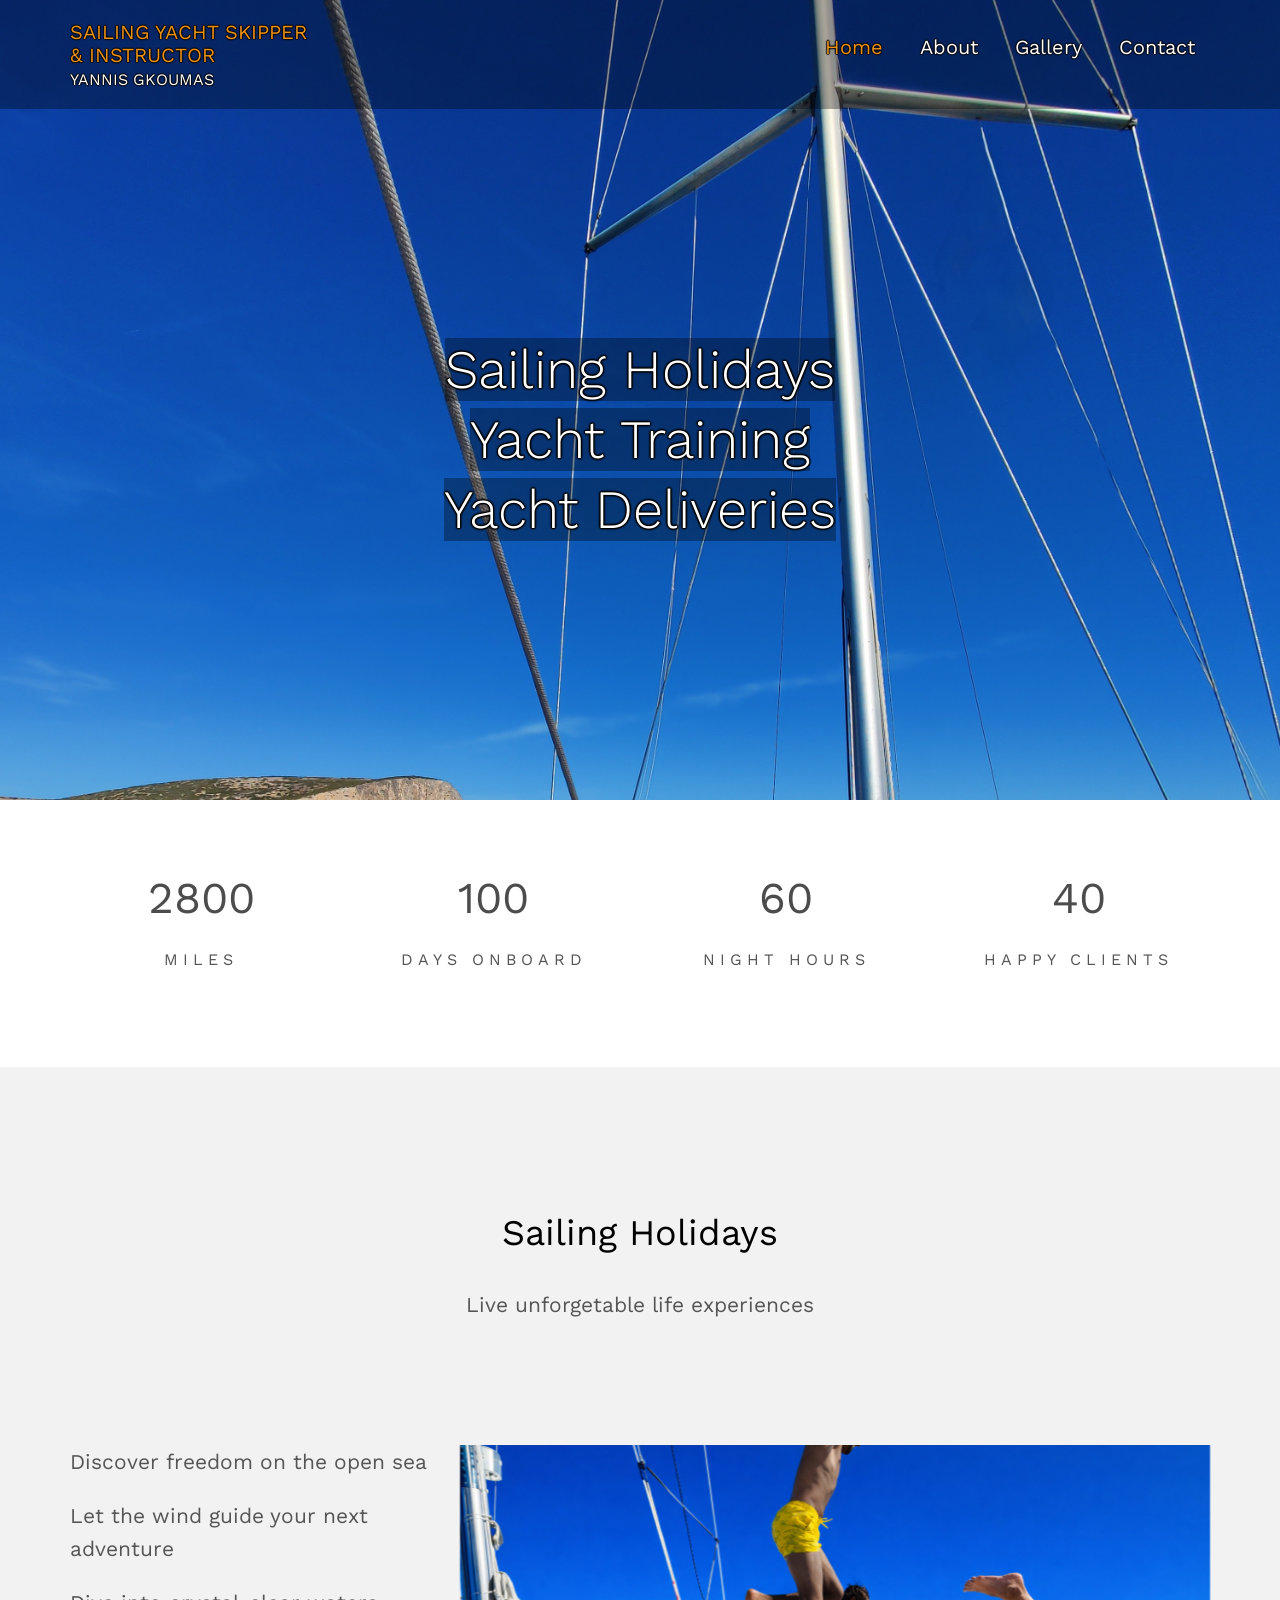
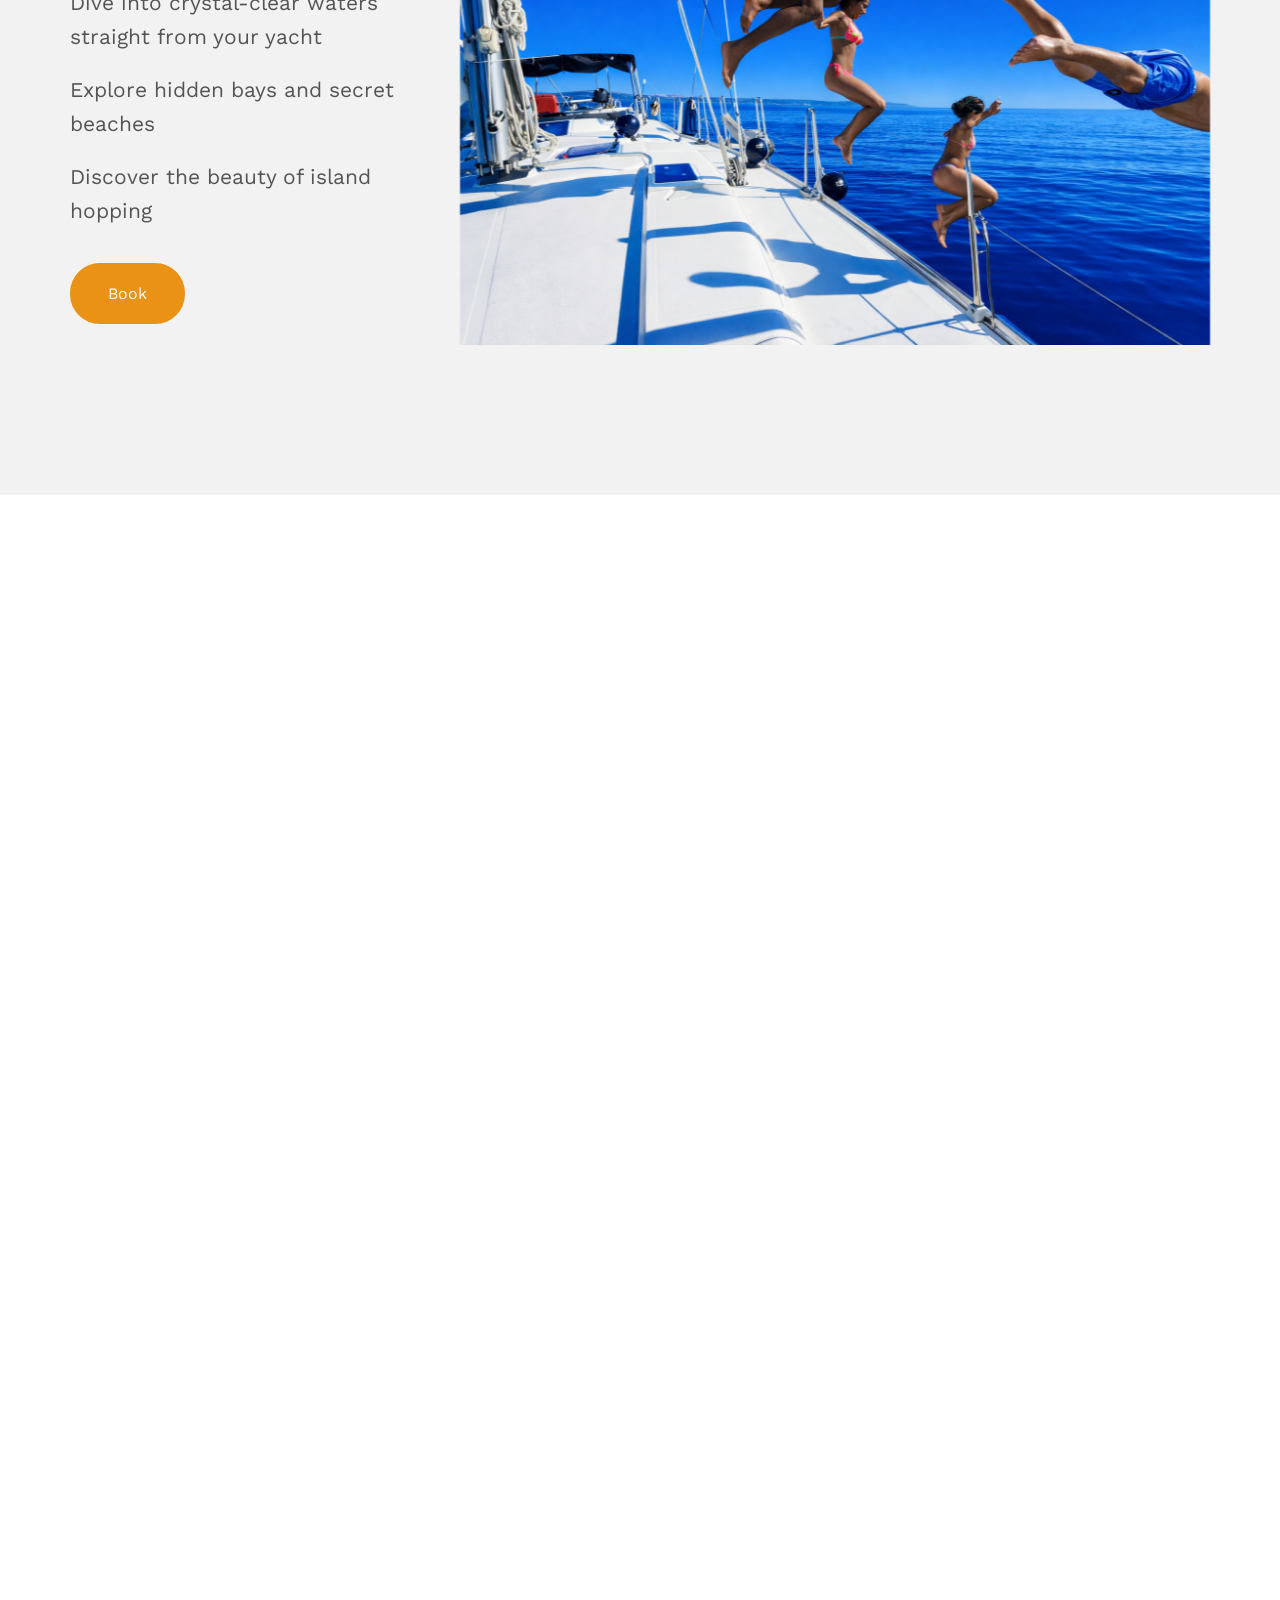
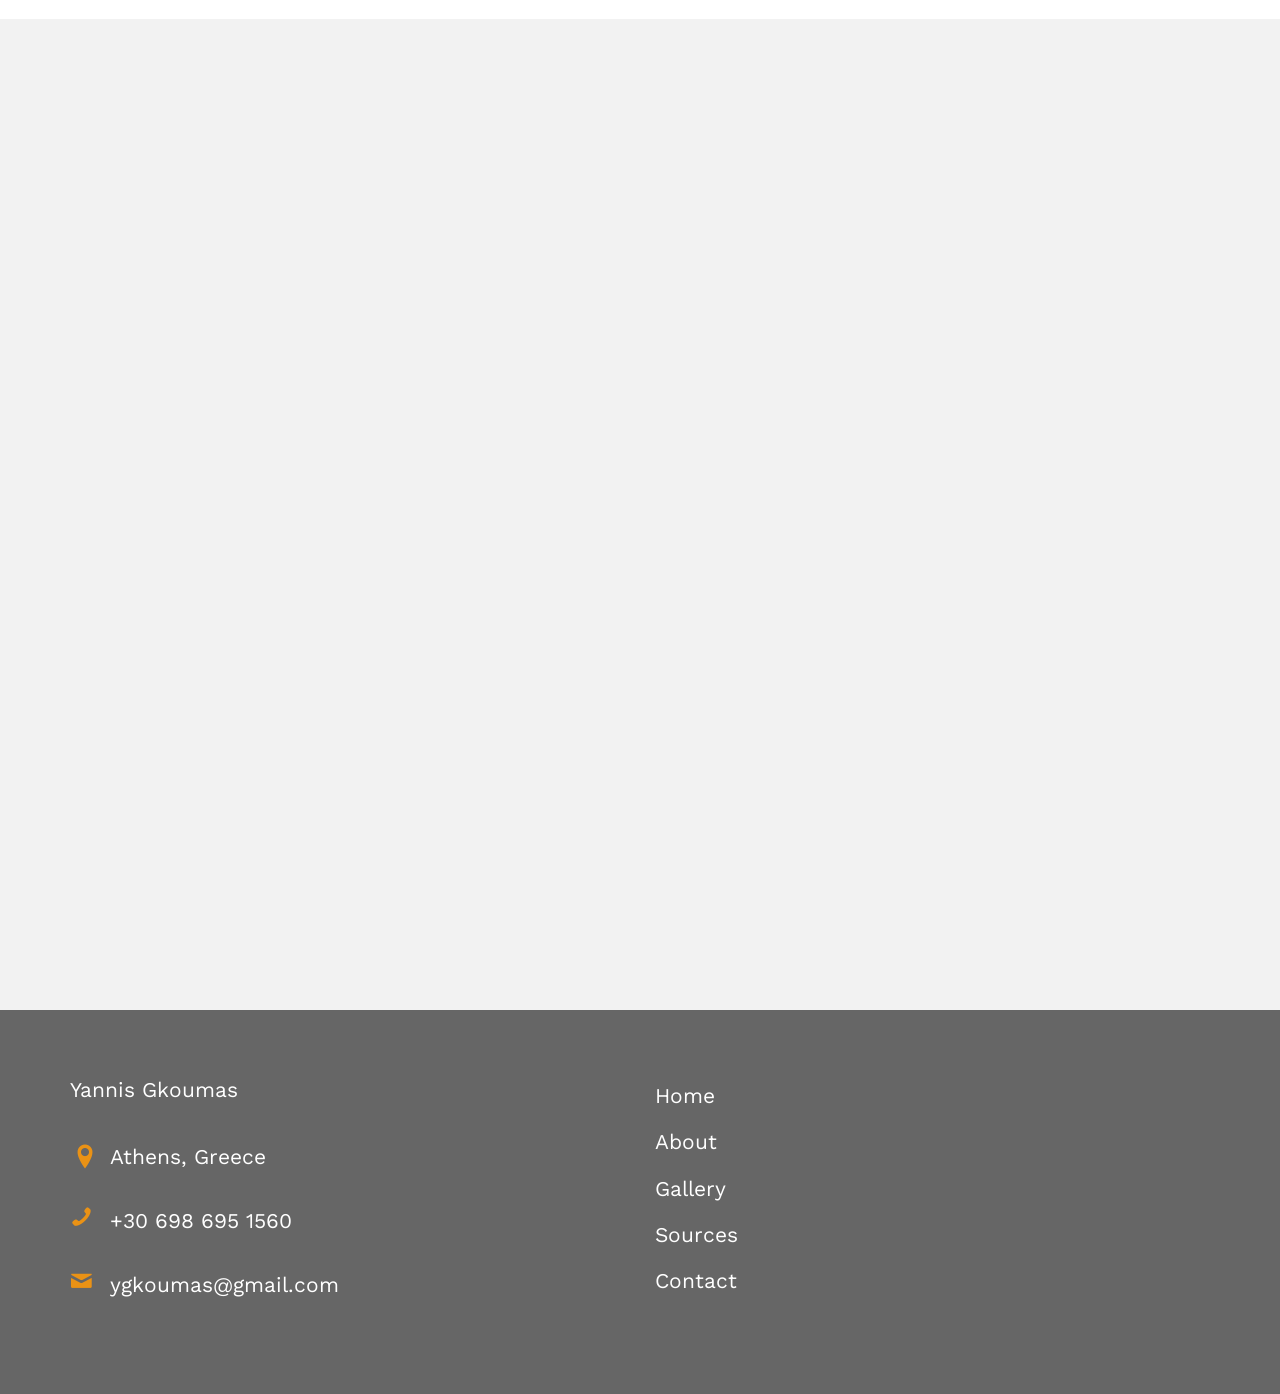
==== index.html @ 5c56fc13 "add gallery" ====
<!DOCTYPE html>
<html>
  <head>
    <link rel="apple-touch-icon" sizes="180x180" href="/apple-touch-icon.png" />
    <link rel="icon" type="image/png" sizes="32x32" href="/favicon-32x32.png" />
    <link rel="icon" type="image/png" sizes="16x16" href="/favicon-16x16.png" />
    <link rel="manifest" href="/site.webmanifest" />

    <meta charset="utf-8" />
    <meta content="IE=edge" http-equiv="X-UA-Compatible" />
    <title>Yannis Gkoumas - Sailing Yacht Skipper & Instructor</title>
    <meta content="width=device-width, initial-scale=1" name="viewport" />
    <meta
      content="sailing, yacht charter, catamaran, sailboat, sailing yacht, day skipper, sailing lessons, Alimos, Greece"
      name="keywords"
    />
    <meta content="Yannis Gkoumas" name="author" />

    <meta content="" property="og:title" />
    <meta content="" property="og:image" />
    <meta content="" property="og:url" />
    <meta content="" property="og:site_name" />
    <meta content="" property="og:description" />
    <meta content="" name="twitter:title" />
    <meta content="" name="twitter:image" />
    <meta content="" name="twitter:url" />
    <meta content="" name="twitter:card" />
    <link
      href="https://fonts.googleapis.com/css?family=Work+Sans:300,400,500,700,800"
      rel="stylesheet"
    />
    <!-- Animate.css -->
    <link href="/css/animate.css" rel="stylesheet" />
    <!-- Icomoon Icon Fonts-->
    <link href="/css/icomoon.css" rel="stylesheet" />
    <!-- Bootstrap  -->
    <link href="/css/bootstrap.css" rel="stylesheet" />
    <!-- Magnific Popup -->
    <link href="/css/magnific-popup.css" rel="stylesheet" />
    <!-- Theme style  -->
    <link href="/css/style.css" rel="stylesheet" />
    <!-- Modernizr JS -->
    <script src="/js/modernizr-2.6.2.min.js"></script>
  </head>
  <body>
    <div class="fh5co-loader"></div>
    <div id="page">
      <nav class="fh5co-nav" role="navigation">
        <div class="top-menu">
          <div class="container">
            <div class="row">
              <div class="col-xs-4">
                <div id="fh5co-logo">
                  <a href="/index.html"
                    >Sailing Yacht Skipper<br />& Instructor<br /><span
                      >Yannis Gkoumas</span
                    ></a
                  >
                </div>
              </div>
              <div class="col-xs-8 text-right menu-1">
                <ul>
                  <li class="active"><a href="/">Home</a></li>
                  <li><a href="/about.html">About</a></li>
                  <li><a href="/gallery.html">Gallery</a></li>
                  <li><a href="/contact.html">Contact</a></li>
                </ul>
              </div>
            </div>
          </div>
        </div>
      </nav>
      <header
        class="fh5co-cover"
        data-stellar-background-ratio="0.5"
        id="fh5co-header"
        role="banner"
        style="background-image: url(images/home.jpg)"
      >
        <div class="container">
          <div class="row">
            <div class="col-md-8 col-md-offset-2 text-center">
              <div class="display-t">
                <div
                  class="display-tc animate-box"
                  data-animate-effect="fadeIn"
                >
                  <h1>
                    <span
                      >Sailing Holidays<br />Yacht Training<br />
                      Yacht Deliveries</span
                    >
                  </h1>
                </div>
              </div>
            </div>
          </div>
        </div>
      </header>
      <div class="fh5co-counters" id="fh5co-counter">
        <div class="container">
          <div class="row">
            <div class="col-md-3 text-center animate-box">
              <span
                class="fh5co-counter js-counter"
                data-from="0"
                data-refresh-interval="100"
                data-speed="6000"
                data-to="14000"
              ></span>
              <span class="fh5co-counter-label">Miles</span>
            </div>
            <div class="col-md-3 text-center animate-box">
              <span
                class="fh5co-counter js-counter"
                data-from="0"
                data-refresh-interval="100"
                data-speed="6000"
                data-to="500"
              ></span>
              <span class="fh5co-counter-label">Days Onboard</span>
            </div>
            <div class="col-md-3 text-center animate-box">
              <span
                class="fh5co-counter js-counter"
                data-from="0"
                data-refresh-interval="100"
                data-speed="6000"
                data-to="300"
              ></span>
              <span class="fh5co-counter-label">Night Hours</span>
            </div>
            <div class="col-md-3 text-center animate-box">
              <span
                class="fh5co-counter js-counter"
                data-from="0"
                data-refresh-interval="100"
                data-speed="6000"
                data-to="200"
              ></span>
              <span class="fh5co-counter-label">Happy Clients</span>
            </div>
          </div>
        </div>
      </div>
      <div class="fh5co-bg-section" id="fh5co-explore">
        <div>
          <div class="container">
            <div class="row animate-box">
              <div class="col-md-6 col-md-offset-3 text-center fh5co-heading">
                <h1>Sailing Holidays</h1>
                <p>Live unforgetable life experiences</p>
              </div>
            </div>
          </div>
          <div class="fh5co-explore fh5co-explore1">
            <div class="container">
              <div class="row">
                <div class="col-md-8 col-md-push-4 animate-box">
                  <img
                    alt="holidays"
                    class="img-responsive"
                    src="/images/holidays.jpg"
                  />
                </div>
                <div class="col-md-4 col-md-pull-8 animate-box">
                  <div class="mt">
                    <p>Discover freedom on the open sea</p>
                    <p>Let the wind guide your next adventure</p>
                    <p>
                      Dive into crystal-clear waters straight from your yacht
                    </p>
                    <p>Explore hidden bays and secret beaches</p>
                    <p>Discover the beauty of island hopping</p>

                    <p>
                      <a
                        class="btn btn-primary btn-lg btn-learn"
                        href="/contact"
                        >Book</a
                      >
                    </p>
                  </div>
                </div>
              </div>
            </div>
          </div>
        </div>
        <div class="middle-ware-container">
          <div class="container">
            <div class="row animate-box">
              <div class="col-md-6 col-md-offset-3 text-center fh5co-heading">
                <h2>Yacht Training</h2>
                <p>Skills are the path to your dreams</p>
              </div>
            </div>
          </div>
          <div class="fh5co-explore">
            <div class="container">
              <div class="row">
                <div class="col-md-8 animate-box">
                  <img
                    alt="training"
                    class="img-responsive"
                    src="/images/yacht-training.jpg"
                  />
                </div>
                <div class="col-md-4 animate-box">
                  <div class="mt">
                    <p>Learn to sail while exploring stunning coastlines</p>
                    <p>Master the art of sailing step by step</p>
                    <p>Bridge the gap between theory and real command</p>
                    <p>Build real confidence to skipper your own yacht</p>
                    <p>Private tuition and groups</p>
                    <p>
                      <a
                        class="btn btn-primary btn-lg btn-learn"
                        href="/contact"
                        >Book</a
                      >
                    </p>
                  </div>
                </div>
              </div>
            </div>
          </div>
        </div>
        <div>
          <div class="container">
            <div class="row animate-box">
              <div class="col-md-6 col-md-offset-3 text-center fh5co-heading">
                <h1>Yacht Deliveries</h1>
                <p>Experienced skipper, safe passages</p>
              </div>
            </div>
          </div>
          <div class="fh5co-explore fh5co-explore1">
            <div class="container">
              <div class="row">
                <div class="col-md-8 col-md-push-4 animate-box">
                  <img
                    alt="delivery"
                    class="img-responsive"
                    src="/images/yacht-delivery.jpg"
                  />
                </div>
                <div class="col-md-4 col-md-pull-8 animate-box">
                  <div class="mt">
                    <p>
                      Deliver your yacht with the safety of an experienced
                      skipper
                    </p>
                    <p>Your yacht treated like our own</p>
                    <p>
                      Join the delivery or stay ashore with complete peace of
                      mind
                    </p>
                    <p>
                      <a
                        class="btn btn-primary btn-lg btn-learn"
                        href="/contact"
                        >Book</a
                      >
                    </p>
                  </div>
                </div>
              </div>
            </div>
          </div>
        </div>
      </div>
      <footer id="fh5co-footer" role="contentinfo">
        <div class="container">
          <div class="row row-pb-md">
            <div
              class="col-md-6 col-sm-6 col-xs-12 fh5co-widget fh5co-contact-info"
            >
              Yannis Gkoumas<br /><br />
              <ul class="fh5co-footer-links">
                <li class="address">Athens, Greece</li>
                <li class="phone">+30 698 695 1560</li>
                <li class="email">ygkoumas@gmail.com</li>
              </ul>
            </div>
            <div class="col-md-6 col-sm-6 col-xs-12 footer-menu">
              <ul class="fh5co-footer-links">
                <li><a href="/">Home</a></li>
                <li><a href="/about.html">About</a></li>
                <li><a href="/gallery.html">Gallery</a></li>
                <li><a href="/sources.html">Sources</a></li>
                <li><a href="/contact.html">Contact</a></li>
              </ul>
            </div>
          </div>
        </div>
      </footer>
    </div>
    <!-- jQuery -->
    <script
      src="https://code.jquery.com/jquery-2.2.4.min.js"
      integrity="sha256-BbhdlvQf/xTY9gja0Dq3HiwQF8LaCRTXxZKRutelT44="
      crossorigin="anonymous"
    ></script>
    <!-- jQuery Easing -->
    <script src="/js/jquery.easing.1.3.js"></script>
    <!-- Bootstrap -->
    <script src="/js/bootstrap.min.js"></script>
    <!-- Waypoints -->
    <script src="/js/jquery.waypoints.min.js"></script>
    <!-- Stellar Parallax -->
    <script src="/js/jquery.stellar.min.js"></script>
    <!-- countTo -->
    <script src="/js/jquery.countTo.js"></script>
    <!-- Magnific Popup -->
    <script src="/js/jquery.magnific-popup.min.js"></script>
    <script src="/js/magnific-popup-options.js"></script>
    <!-- Main -->
    <script src="/js/main.js"></script>
  </body>
</html>
---- css/icomoon.css ----
@font-face {
  font-family: 'icomoon';
  src:  url('/fonts/icomoon/icomoon.eot?6iuir');
  src:  url('/fonts/icomoon/icomoon.eot?6iuir#iefix') format('embedded-opentype'),
    url('/fonts/icomoon/icomoon.ttf?6iuir') format('truetype'),
    url('/fonts/icomoon/icomoon.woff?6iuir') format('woff'),
    url('/fonts/icomoon/icomoon.svg?6iuir#icomoon') format('svg');
  font-weight: normal;
  font-style: normal;
}

[class^="icon-"], [class*=" icon-"] {
  /* use !important to prevent issues with browser extensions that change fonts */
  font-family: 'icomoon' !important;
  speak: none;
  font-style: normal;
  font-weight: normal;
  font-variant: normal;
  text-transform: none;
  line-height: 1;

  /* Better Font Rendering =========== */
  -webkit-font-smoothing: antialiased;
  -moz-osx-font-smoothing: grayscale;
}

.icon-eye:before {
  content: "\e000";
}
.icon-paper-clip:before {
  content: "\e001";
}
.icon-mail:before {
  content: "\e002";
}
.icon-toggle:before {
  content: "\e003";
}
.icon-layout:before {
  content: "\e004";
}
.icon-link:before {
  content: "\e005";
}
.icon-bell:before {
  content: "\e006";
}
.icon-lock:before {
  content: "\e007";
}
.icon-unlock:before {
  content: "\e008";
}
.icon-ribbon:before {
  content: "\e009";
}
.icon-image:before {
  content: "\e010";
}
.icon-signal:before {
  content: "\e011";
}
.icon-target:before {
  content: "\e012";
}
.icon-clipboard:before {
  content: "\e013";
}
.icon-clock:before {
  content: "\e014";
}
.icon-watch:before {
  content: "\e015";
}
.icon-air-play:before {
  content: "\e016";
}
.icon-camera:before {
  content: "\e017";
}
.icon-video:before {
  content: "\e018";
}
.icon-disc:before {
  content: "\e019";
}
.icon-printer:before {
  content: "\e020";
}
.icon-monitor:before {
  content: "\e021";
}
.icon-server:before {
  content: "\e022";
}
.icon-cog:before {
  content: "\e023";
}
.icon-heart:before {
  content: "\e024";
}
.icon-paragraph:before {
  content: "\e025";
}
.icon-align-justify:before {
  content: "\e026";
}
.icon-align-left:before {
  content: "\e027";
}
.icon-align-center:before {
  content: "\e028";
}
.icon-align-right:before {
  content: "\e029";
}
.icon-book:before {
  content: "\e030";
}
.icon-layers:before {
  content: "\e031";
}
.icon-stack:before {
  content: "\e032";
}
.icon-stack-2:before {
  content: "\e033";
}
.icon-paper:before {
  content: "\e034";
}
.icon-paper-stack:before {
  content: "\e035";
}
.icon-search:before {
  content: "\e036";
}
.icon-zoom-in:before {
  content: "\e037";
}
.icon-zoom-out:before {
  content: "\e038";
}
.icon-reply:before {
  content: "\e039";
}
.icon-circle-plus:before {
  content: "\e040";
}
.icon-circle-minus:before {
  content: "\e041";
}
.icon-circle-check:before {
  content: "\e042";
}
.icon-circle-cross:before {
  content: "\e043";
}
.icon-square-plus:before {
  content: "\e044";
}
.icon-square-minus:before {
  content: "\e045";
}
.icon-square-check:before {
  content: "\e046";
}
.icon-square-cross:before {
  content: "\e047";
}
.icon-microphone:before {
  content: "\e048";
}
.icon-record:before {
  content: "\e049";
}
.icon-skip-back:before {
  content: "\e050";
}
.icon-rewind:before {
  content: "\e051";
}
.icon-play:before {
  content: "\e052";
}
.icon-pause:before {
  content: "\e053";
}
.icon-stop:before {
  content: "\e054";
}
.icon-fast-forward:before {
  content: "\e055";
}
.icon-skip-forward:before {
  content: "\e056";
}
.icon-shuffle:before {
  content: "\e057";
}
.icon-repeat:before {
  content: "\e058";
}
.icon-folder:before {
  content: "\e059";
}
.icon-umbrella:before {
  content: "\e060";
}
.icon-moon:before {
  content: "\e061";
}
.icon-thermometer:before {
  content: "\e062";
}
.icon-drop:before {
  content: "\e063";
}
.icon-sun:before {
  content: "\e064";
}
.icon-cloud:before {
  content: "\e065";
}
.icon-cloud-upload:before {
  content: "\e066";
}
.icon-cloud-download:before {
  content: "\e067";
}
.icon-upload:before {
  content: "\e068";
}
.icon-download:before {
  content: "\e069";
}
.icon-location:before {
  content: "\e070";
}
.icon-location-2:before {
  content: "\e071";
}
.icon-map:before {
  content: "\e072";
}
.icon-battery:before {
  content: "\e073";
}
.icon-head:before {
  content: "\e074";
}
.icon-briefcase:before {
  content: "\e075";
}
.icon-speech-bubble:before {
  content: "\e076";
}
.icon-anchor:before {
  content: "\e077";
}
.icon-globe:before {
  content: "\e078";
}
.icon-box:before {
  content: "\e079";
}
.icon-reload:before {
  content: "\e080";
}
.icon-share:before {
  content: "\e081";
}
.icon-marquee:before {
  content: "\e082";
}
.icon-marquee-plus:before {
  content: "\e083";
}
.icon-marquee-minus:before {
  content: "\e084";
}
.icon-tag:before {
  content: "\e085";
}
.icon-power:before {
  content: "\e086";
}
.icon-command:before {
  content: "\e087";
}
.icon-alt:before {
  content: "\e088";
}
.icon-esc:before {
  content: "\e089";
}
.icon-bar-graph:before {
  content: "\e090";
}
.icon-bar-graph-2:before {
  content: "\e091";
}
.icon-pie-graph:before {
  content: "\e092";
}
.icon-star:before {
  content: "\e093";
}
.icon-arrow-left:before {
  content: "\e094";
}
.icon-arrow-right:before {
  content: "\e095";
}
.icon-arrow-up:before {
  content: "\e096";
}
.icon-arrow-down:before {
  content: "\e097";
}
.icon-volume:before {
  content: "\e098";
}
.icon-mute:before {
  content: "\e099";
}
.icon-content-right:before {
  content: "\e100";
}
.icon-content-left:before {
  content: "\e101";
}
.icon-grid:before {
  content: "\e102";
}
.icon-grid-2:before {
  content: "\e103";
}
.icon-columns:before {
  content: "\e104";
}
.icon-loader:before {
  content: "\e105";
}
.icon-bag:before {
  content: "\e106";
}
.icon-ban:before {
  content: "\e107";
}
.icon-flag:before {
  content: "\e108";
}
.icon-trash:before {
  content: "\e109";
}
.icon-expand:before {
  content: "\e110";
}
.icon-contract:before {
  content: "\e111";
}
.icon-maximize:before {
  content: "\e112";
}
.icon-minimize:before {
  content: "\e113";
}
.icon-plus:before {
  content: "\e114";
}
.icon-minus:before {
  content: "\e115";
}
.icon-check:before {
  content: "\e116";
}
.icon-cross:before {
  content: "\e117";
}
.icon-move:before {
  content: "\e118";
}
.icon-delete:before {
  content: "\e119";
}
.icon-menu:before {
  content: "\e120";
}
.icon-archive:before {
  content: "\e121";
}
.icon-inbox:before {
  content: "\e122";
}
.icon-outbox:before {
  content: "\e123";
}
.icon-file:before {
  content: "\e124";
}
.icon-file-add:before {
  content: "\e125";
}
.icon-file-subtract:before {
  content: "\e126";
}
.icon-help:before {
  content: "\e127";
}
.icon-open:before {
  content: "\e128";
}
.icon-ellipsis:before {
  content: "\e129";
}
.icon-add-to-list:before {
  content: "\e900";
}
.icon-classic-computer:before {
  content: "\e901";
}
.icon-controller-fast-backward:before {
  content: "\e902";
}
.icon-creative-commons-attribution:before {
  content: "\e903";
}
.icon-creative-commons-noderivs:before {
  content: "\e904";
}
.icon-creative-commons-noncommercial-eu:before {
  content: "\e905";
}
.icon-creative-commons-noncommercial-us:before {
  content: "\e906";
}
.icon-creative-commons-public-domain:before {
  content: "\e907";
}
.icon-creative-commons-remix:before {
  content: "\e908";
}
.icon-creative-commons-share:before {
  content: "\e909";
}
.icon-creative-commons-sharealike:before {
  content: "\e90a";
}
.icon-creative-commons:before {
  content: "\e90b";
}
.icon-document-landscape:before {
  content: "\e90c";
}
.icon-remove-user:before {
  content: "\e90d";
}
.icon-warning:before {
  content: "\e90e";
}
.icon-arrow-bold-down:before {
  content: "\e90f";
}
.icon-arrow-bold-left:before {
  content: "\e910";
}
.icon-arrow-bold-right:before {
  content: "\e911";
}
.icon-arrow-bold-up:before {
  content: "\e912";
}
.icon-arrow-down2:before {
  content: "\e913";
}
.icon-arrow-left2:before {
  content: "\e914";
}
.icon-arrow-long-down:before {
  content: "\e915";
}
.icon-arrow-long-left:before {
  content: "\e916";
}
.icon-arrow-long-right:before {
  content: "\e917";
}
.icon-arrow-long-up:before {
  content: "\e918";
}
.icon-arrow-right2:before {
  content: "\e919";
}
.icon-arrow-up2:before {
  content: "\e91a";
}
.icon-arrow-with-circle-down:before {
  content: "\e91b";
}
.icon-arrow-with-circle-left:before {
  content: "\e91c";
}
.icon-arrow-with-circle-right:before {
  content: "\e91d";
}
.icon-arrow-with-circle-up:before {
  content: "\e91e";
}
.icon-bookmark:before {
  content: "\e91f";
}
.icon-bookmarks:before {
  content: "\e920";
}
.icon-chevron-down:before {
  content: "\e921";
}
.icon-chevron-left:before {
  content: "\e922";
}
.icon-chevron-right:before {
  content: "\e923";
}
.icon-chevron-small-down:before {
  content: "\e924";
}
.icon-chevron-small-left:before {
  content: "\e925";
}
.icon-chevron-small-right:before {
  content: "\e926";
}
.icon-chevron-small-up:before {
  content: "\e927";
}
.icon-chevron-thin-down:before {
  content: "\e928";
}
.icon-chevron-thin-left:before {
  content: "\e929";
}
.icon-chevron-thin-right:before {
  content: "\e92a";
}
.icon-chevron-thin-up:before {
  content: "\e92b";
}
.icon-chevron-up:before {
  content: "\e92c";
}
.icon-chevron-with-circle-down:before {
  content: "\e92d";
}
.icon-chevron-with-circle-left:before {
  content: "\e92e";
}
.icon-chevron-with-circle-right:before {
  content: "\e92f";
}
.icon-chevron-with-circle-up:before {
  content: "\e930";
}
.icon-cloud2:before {
  content: "\e931";
}
.icon-controller-fast-forward:before {
  content: "\e932";
}
.icon-controller-jump-to-start:before {
  content: "\e933";
}
.icon-controller-next:before {
  content: "\e934";
}
.icon-controller-paus:before {
  content: "\e935";
}
.icon-controller-play:before {
  content: "\e936";
}
.icon-controller-record:before {
  content: "\e937";
}
.icon-controller-stop:before {
  content: "\e938";
}
.icon-controller-volume:before {
  content: "\e939";
}
.icon-dot-single:before {
  content: "\e93a";
}
.icon-dots-three-horizontal:before {
  content: "\e93b";
}
.icon-dots-three-vertical:before {
  content: "\e93c";
}
.icon-dots-two-horizontal:before {
  content: "\e93d";
}
.icon-dots-two-vertical:before {
  content: "\e93e";
}
.icon-download2:before {
  content: "\e93f";
}
.icon-emoji-flirt:before {
  content: "\e940";
}
.icon-flow-branch:before {
  content: "\e941";
}
.icon-flow-cascade:before {
  content: "\e942";
}
.icon-flow-line:before {
  content: "\e943";
}
.icon-flow-parallel:before {
  content: "\e944";
}
.icon-flow-tree:before {
  content: "\e945";
}
.icon-install:before {
  content: "\e946";
}
.icon-layers2:before {
  content: "\e947";
}
.icon-open-book:before {
  content: "\e948";
}
.icon-resize-100:before {
  content: "\e949";
}
.icon-resize-full-screen:before {
  content: "\e94a";
}
.icon-save:before {
  content: "\e94b";
}
.icon-select-arrows:before {
  content: "\e94c";
}
.icon-sound-mute:before {
  content: "\e94d";
}
.icon-sound:before {
  content: "\e94e";
}
.icon-trash2:before {
  content: "\e94f";
}
.icon-triangle-down:before {
  content: "\e950";
}
.icon-triangle-left:before {
  content: "\e951";
}
.icon-triangle-right:before {
  content: "\e952";
}
.icon-triangle-up:before {
  content: "\e953";
}
.icon-uninstall:before {
  content: "\e954";
}
.icon-upload-to-cloud:before {
  content: "\e955";
}
.icon-upload2:before {
  content: "\e956";
}
.icon-add-user:before {
  content: "\e957";
}
.icon-address:before {
  content: "\e958";
}
.icon-adjust:before {
  content: "\e959";
}
.icon-air:before {
  content: "\e95a";
}
.icon-aircraft-landing:before {
  content: "\e95b";
}
.icon-aircraft-take-off:before {
  content: "\e95c";
}
.icon-aircraft:before {
  content: "\e95d";
}
.icon-align-bottom:before {
  content: "\e95e";
}
.icon-align-horizontal-middle:before {
  content: "\e95f";
}
.icon-align-left2:before {
  content: "\e960";
}
.icon-align-right2:before {
  content: "\e961";
}
.icon-align-top:before {
  content: "\e962";
}
.icon-align-vertical-middle:before {
  content: "\e963";
}
.icon-archive2:before {
  content: "\e964";
}
.icon-area-graph:before {
  content: "\e965";
}
.icon-attachment:before {
  content: "\e966";
}
.icon-awareness-ribbon:before {
  content: "\e967";
}
.icon-back-in-time:before {
  content: "\e968";
}
.icon-back:before {
  content: "\e969";
}
.icon-bar-graph2:before {
  content: "\e96a";
}
.icon-battery2:before {
  content: "\e96b";
}
.icon-beamed-note:before {
  content: "\e96c";
}
.icon-bell2:before {
  content: "\e96d";
}
.icon-blackboard:before {
  content: "\e96e";
}
.icon-block:before {
  content: "\e96f";
}
.icon-book2:before {
  content: "\e970";
}
.icon-bowl:before {
  content: "\e971";
}
.icon-box2:before {
  content: "\e972";
}
.icon-briefcase2:before {
  content: "\e973";
}
.icon-browser:before {
  content: "\e974";
}
.icon-brush:before {
  content: "\e975";
}
.icon-bucket:before {
  content: "\e976";
}
.icon-cake:before {
  content: "\e977";
}
.icon-calculator:before {
  content: "\e978";
}
.icon-calendar:before {
  content: "\e979";
}
.icon-camera2:before {
  content: "\e97a";
}
.icon-ccw:before {
  content: "\e97b";
}
.icon-chat:before {
  content: "\e97c";
}
.icon-check2:before {
  content: "\e97d";
}
.icon-circle-with-cross:before {
  content: "\e97e";
}
.icon-circle-with-minus:before {
  content: "\e97f";
}
.icon-circle-with-plus:before {
  content: "\e980";
}
.icon-circle:before {
  content: "\e981";
}
.icon-circular-graph:before {
  content: "\e982";
}
.icon-clapperboard:before {
  content: "\e983";
}
.icon-clipboard2:before {
  content: "\e984";
}
.icon-clock2:before {
  content: "\e985";
}
.icon-code:before {
  content: "\e986";
}
.icon-cog2:before {
  content: "\e987";
}
.icon-colours:before {
  content: "\e988";
}
.icon-compass:before {
  content: "\e989";
}
.icon-copy:before {
  content: "\e98a";
}
.icon-credit-card:before {
  content: "\e98b";
}
.icon-credit:before {
  content: "\e98c";
}
.icon-cross2:before {
  content: "\e98d";
}
.icon-cup:before {
  content: "\e98e";
}
.icon-cw:before {
  content: "\e98f";
}
.icon-cycle:before {
  content: "\e990";
}
.icon-database:before {
  content: "\e991";
}
.icon-dial-pad:before {
  content: "\e992";
}
.icon-direction:before {
  content: "\e993";
}
.icon-document:before {
  content: "\e994";
}
.icon-documents:before {
  content: "\e995";
}
.icon-drink:before {
  content: "\e996";
}
.icon-drive:before {
  content: "\e997";
}
.icon-drop2:before {
  content: "\e998";
}
.icon-edit:before {
  content: "\e999";
}
.icon-email:before {
  content: "\e99a";
}
.icon-emoji-happy:before {
  content: "\e99b";
}
.icon-emoji-neutral:before {
  content: "\e99c";
}
.icon-emoji-sad:before {
  content: "\e99d";
}
.icon-erase:before {
  content: "\e99e";
}
.icon-eraser:before {
  content: "\e99f";
}
.icon-export:before {
  content: "\e9a0";
}
.icon-eye2:before {
  content: "\e9a1";
}
.icon-feather:before {
  content: "\e9a2";
}
.icon-flag2:before {
  content: "\e9a3";
}
.icon-flash:before {
  content: "\e9a4";
}
.icon-flashlight:before {
  content: "\e9a5";
}
.icon-flat-brush:before {
  content: "\e9a6";
}
.icon-folder-images:before {
  content: "\e9a7";
}
.icon-folder-music:before {
  content: "\e9a8";
}
.icon-folder-video:before {
  content: "\e9a9";
}
.icon-folder2:before {
  content: "\e9aa";
}
.icon-forward:before {
  content: "\e9ab";
}
.icon-funnel:before {
  content: "\e9ac";
}
.icon-game-controller:before {
  content: "\e9ad";
}
.icon-gauge:before {
  content: "\e9ae";
}
.icon-globe2:before {
  content: "\e9af";
}
.icon-graduation-cap:before {
  content: "\e9b0";
}
.icon-grid2:before {
  content: "\e9b1";
}
.icon-hair-cross:before {
  content: "\e9b2";
}
.icon-hand:before {
  content: "\e9b3";
}
.icon-heart-outlined:before {
  content: "\e9b4";
}
.icon-heart2:before {
  content: "\e9b5";
}
.icon-help-with-circle:before {
  content: "\e9b6";
}
.icon-help2:before {
  content: "\e9b7";
}
.icon-home:before {
  content: "\e9b8";
}
.icon-hour-glass:before {
  content: "\e9b9";
}
.icon-image-inverted:before {
  content: "\e9ba";
}
.icon-image2:before {
  content: "\e9bb";
}
.icon-images:before {
  content: "\e9bc";
}
.icon-inbox2:before {
  content: "\e9bd";
}
.icon-infinity:before {
  content: "\e9be";
}
.icon-info-with-circle:before {
  content: "\e9bf";
}
.icon-info:before {
  content: "\e9c0";
}
.icon-key:before {
  content: "\e9c1";
}
.icon-keyboard:before {
  content: "\e9c2";
}
.icon-lab-flask:before {
  content: "\e9c3";
}
.icon-landline:before {
  content: "\e9c4";
}
.icon-language:before {
  content: "\e9c5";
}
.icon-laptop:before {
  content: "\e9c6";
}
.icon-leaf:before {
  content: "\e9c7";
}
.icon-level-down:before {
  content: "\e9c8";
}
.icon-level-up:before {
  content: "\e9c9";
}
.icon-lifebuoy:before {
  content: "\e9ca";
}
.icon-light-bulb:before {
  content: "\e9cb";
}
.icon-light-down:before {
  content: "\e9cc";
}
.icon-light-up:before {
  content: "\e9cd";
}
.icon-line-graph:before {
  content: "\e9ce";
}
.icon-link2:before {
  content: "\e9cf";
}
.icon-list:before {
  content: "\e9d0";
}
.icon-location-pin:before {
  content: "\e9d1";
}
.icon-location2:before {
  content: "\e9d2";
}
.icon-lock-open:before {
  content: "\e9d3";
}
.icon-lock2:before {
  content: "\e9d4";
}
.icon-log-out:before {
  content: "\e9d5";
}
.icon-login:before {
  content: "\e9d6";
}
.icon-loop:before {
  content: "\e9d7";
}
.icon-magnet:before {
  content: "\e9d8";
}
.icon-magnifying-glass:before {
  content: "\e9d9";
}
.icon-mail2:before {
  content: "\e9da";
}
.icon-man:before {
  content: "\e9db";
}
.icon-map2:before {
  content: "\e9dc";
}
.icon-mask:before {
  content: "\e9dd";
}
.icon-medal:before {
  content: "\e9de";
}
.icon-megaphone:before {
  content: "\e9df";
}
.icon-menu2:before {
  content: "\e9e0";
}
.icon-message:before {
  content: "\e9e1";
}
.icon-mic:before {
  content: "\e9e2";
}
.icon-minus2:before {
  content: "\e9e3";
}
.icon-mobile:before {
  content: "\e9e4";
}
.icon-modern-mic:before {
  content: "\e9e5";
}
.icon-moon2:before {
  content: "\e9e6";
}
.icon-mouse:before {
  content: "\e9e7";
}
.icon-music:before {
  content: "\e9e8";
}
.icon-network:before {
  content: "\e9e9";
}
.icon-new-message:before {
  content: "\e9ea";
}
.icon-new:before {
  content: "\e9eb";
}
.icon-news:before {
  content: "\e9ec";
}
.icon-note:before {
  content: "\e9ed";
}
.icon-notification:before {
  content: "\e9ee";
}
.icon-old-mobile:before {
  content: "\e9ef";
}
.icon-old-phone:before {
  content: "\e9f0";
}
.icon-palette:before {
  content: "\e9f1";
}
.icon-paper-plane:before {
  content: "\e9f2";
}
.icon-pencil:before {
  content: "\e9f3";
}
.icon-phone:before {
  content: "\e9f4";
}
.icon-pie-chart:before {
  content: "\e9f5";
}
.icon-pin:before {
  content: "\e9f6";
}
.icon-plus2:before {
  content: "\e9f7";
}
.icon-popup:before {
  content: "\e9f8";
}
.icon-power-plug:before {
  content: "\e9f9";
}
.icon-price-ribbon:before {
  content: "\e9fa";
}
.icon-price-tag:before {
  content: "\e9fb";
}
.icon-print:before {
  content: "\e9fc";
}
.icon-progress-empty:before {
  content: "\e9fd";
}
.icon-progress-full:before {
  content: "\e9fe";
}
.icon-progress-one:before {
  content: "\e9ff";
}
.icon-progress-two:before {
  content: "\ea00";
}
.icon-publish:before {
  content: "\ea01";
}
.icon-quote:before {
  content: "\ea02";
}
.icon-radio:before {
  content: "\ea03";
}
.icon-reply-all:before {
  content: "\ea04";
}
.icon-reply2:before {
  content: "\ea05";
}
.icon-retweet:before {
  content: "\ea06";
}
.icon-rocket:before {
  content: "\ea07";
}
.icon-round-brush:before {
  content: "\ea08";
}
.icon-rss:before {
  content: "\ea09";
}
.icon-ruler:before {
  content: "\ea0a";
}
.icon-scissors:before {
  content: "\ea0b";
}
.icon-share-alternitive:before {
  content: "\ea0c";
}
.icon-share2:before {
  content: "\ea0d";
}
.icon-shareable:before {
  content: "\ea0e";
}
.icon-shield:before {
  content: "\ea0f";
}
.icon-shop:before {
  content: "\ea10";
}
.icon-shopping-bag:before {
  content: "\ea11";
}
.icon-shopping-basket:before {
  content: "\ea12";
}
.icon-shopping-cart:before {
  content: "\ea13";
}
.icon-shuffle2:before {
  content: "\ea14";
}
.icon-signal2:before {
  content: "\ea15";
}
.icon-sound-mix:before {
  content: "\ea16";
}
.icon-sports-club:before {
  content: "\ea17";
}
.icon-spreadsheet:before {
  content: "\ea18";
}
.icon-squared-cross:before {
  content: "\ea19";
}
.icon-squared-minus:before {
  content: "\ea1a";
}
.icon-squared-plus:before {
  content: "\ea1b";
}
.icon-star-outlined:before {
  content: "\ea1c";
}
.icon-star2:before {
  content: "\ea1d";
}
.icon-stopwatch:before {
  content: "\ea1e";
}
.icon-suitcase:before {
  content: "\ea1f";
}
.icon-swap:before {
  content: "\ea20";
}
.icon-sweden:before {
  content: "\ea21";
}
.icon-switch:before {
  content: "\ea22";
}
.icon-tablet:before {
  content: "\ea23";
}
.icon-tag2:before {
  content: "\ea24";
}
.icon-text-document-inverted:before {
  content: "\ea25";
}
.icon-text-document:before {
  content: "\ea26";
}
.icon-text:before {
  content: "\ea27";
}
.icon-thermometer2:before {
  content: "\ea28";
}
.icon-thumbs-down:before {
  content: "\ea29";
}
.icon-thumbs-up:before {
  content: "\ea2a";
}
.icon-thunder-cloud:before {
  content: "\ea2b";
}
.icon-ticket:before {
  content: "\ea2c";
}
.icon-time-slot:before {
  content: "\ea2d";
}
.icon-tools:before {
  content: "\ea2e";
}
.icon-traffic-cone:before {
  content: "\ea2f";
}
.icon-tree:before {
  content: "\ea30";
}
.icon-trophy:before {
  content: "\ea31";
}
.icon-tv:before {
  content: "\ea32";
}
.icon-typing:before {
  content: "\ea33";
}
.icon-unread:before {
  content: "\ea34";
}
.icon-untag:before {
  content: "\ea35";
}
.icon-user:before {
  content: "\ea36";
}
.icon-users:before {
  content: "\ea37";
}
.icon-v-card:before {
  content: "\ea38";
}
.icon-video2:before {
  content: "\ea39";
}
.icon-vinyl:before {
  content: "\ea3a";
}
.icon-voicemail:before {
  content: "\ea3b";
}
.icon-wallet:before {
  content: "\ea3c";
}
.icon-water:before {
  content: "\ea3d";
}
.icon-px-with-circle:before {
  content: "\ea3e";
}
.icon-px:before {
  content: "\ea3f";
}
.icon-basecamp:before {
  content: "\ea40";
}
.icon-behance:before {
  content: "\ea41";
}
.icon-creative-cloud:before {
  content: "\ea42";
}
.icon-dropbox:before {
  content: "\ea43";
}
.icon-evernote:before {
  content: "\ea44";
}
.icon-flattr:before {
  content: "\ea45";
}
.icon-foursquare:before {
  content: "\ea46";
}
.icon-google-drive:before {
  content: "\ea47";
}
.icon-google-hangouts:before {
  content: "\ea48";
}
.icon-grooveshark:before {
  content: "\ea49";
}
.icon-icloud:before {
  content: "\ea4a";
}
.icon-mixi:before {
  content: "\ea4b";
}
.icon-onedrive:before {
  content: "\ea4c";
}
.icon-paypal:before {
  content: "\ea4d";
}
.icon-picasa:before {
  content: "\ea4e";
}
.icon-qq:before {
  content: "\ea4f";
}
.icon-rdio-with-circle:before {
  content: "\ea50";
}
.icon-renren:before {
  content: "\ea51";
}
.icon-scribd:before {
  content: "\ea52";
}
.icon-sina-weibo:before {
  content: "\ea53";
}
.icon-skype-with-circle:before {
  content: "\ea54";
}
.icon-skype:before {
  content: "\ea55";
}
.icon-slideshare:before {
  content: "\ea56";
}
.icon-smashing:before {
  content: "\ea57";
}
.icon-soundcloud:before {
  content: "\ea58";
}
.icon-spotify-with-circle:before {
  content: "\ea59";
}
.icon-spotify:before {
  content: "\ea5a";
}
.icon-swarm:before {
  content: "\ea5b";
}
.icon-vine-with-circle:before {
  content: "\ea5c";
}
.icon-vine:before {
  content: "\ea5d";
}
.icon-vk-alternitive:before {
  content: "\ea5e";
}
.icon-vk-with-circle:before {
  content: "\ea5f";
}
.icon-vk:before {
  content: "\ea60";
}
.icon-xing-with-circle:before {
  content: "\ea61";
}
.icon-xing:before {
  content: "\ea62";
}
.icon-yelp:before {
  content: "\ea63";
}
.icon-dribbble-with-circle:before {
  content: "\ea64";
}
.icon-dribbble:before {
  content: "\ea65";
}
.icon-facebook-with-circle:before {
  content: "\ea66";
}
.icon-facebook:before {
  content: "\ea67";
}
.icon-flickr-with-circle:before {
  content: "\ea68";
}
.icon-flickr:before {
  content: "\ea69";
}
.icon-github-with-circle:before {
  content: "\ea6a";
}
.icon-github:before {
  content: "\ea6b";
}
.icon-google-with-circle:before {
  content: "\ea6c";
}
.icon-google:before {
  content: "\ea6d";
}
.icon-instagram-with-circle:before {
  content: "\ea6e";
}
.icon-instagram:before {
  content: "\ea6f";
}
.icon-lastfm-with-circle:before {
  content: "\ea70";
}
.icon-lastfm:before {
  content: "\ea71";
}
.icon-linkedin-with-circle:before {
  content: "\ea72";
}
.icon-linkedin:before {
  content: "\ea73";
}
.icon-pinterest-with-circle:before {
  content: "\ea74";
}
.icon-pinterest:before {
  content: "\ea75";
}
.icon-rdio:before {
  content: "\ea76";
}
.icon-stumbleupon-with-circle:before {
  content: "\ea77";
}
.icon-stumbleupon:before {
  content: "\ea78";
}
.icon-tumblr-with-circle:before {
  content: "\ea79";
}
.icon-tumblr:before {
  content: "\ea7a";
}
.icon-twitter-with-circle:before {
  content: "\ea7b";
}
.icon-twitter:before {
  content: "\ea7c";
}
.icon-vimeo-with-circle:before {
  content: "\ea7d";
}
.icon-vimeo:before {
  content: "\ea7e";
}
.icon-youtube-with-circle:before {
  content: "\ea7f";
}
.icon-youtube:before {
  content: "\ea80";
}
---- css/style.css ----
@font-face {
  font-family: 'icomoon';
  src: url("/fonts/icomoon/icomoon.eot?srf3rx");
  src: url("/fonts/icomoon/icomoon.eot?srf3rx#iefix") format("embedded-opentype"), url("/fonts/icomoon/icomoon.ttf?srf3rx") format("truetype"), url("/fonts/icomoon/icomoon.woff?srf3rx") format("woff"), url("/fonts/icomoon/icomoon.svg?srf3rx#icomoon") format("svg");
  font-weight: normal;
  font-style: normal;
}
/* =======================================================
*
* 	Template Style 
*
* ======================================================= */
body {
  font-family: "Work Sans", Arial, sans-serif;
  font-weight: 400;
  font-size: 21px;
  line-height: 1.6;
  color: #555;
  background: #fff;
}

#page {
  position: relative;
  overflow-x: hidden;
  width: 100%;
  height: 100%;
  -webkit-transition: 0.5s;
  -o-transition: 0.5s;
  transition: 0.5s;
}
.offcanvas #page {
  overflow: hidden;
  position: absolute;
}
.offcanvas #page:after {
  -webkit-transition: 2s;
  -o-transition: 2s;
  transition: 2s;
  position: absolute;
  top: 0;
  right: 0;
  bottom: 0;
  left: 0;
  z-index: 101;
  background: rgba(0, 0, 0, 0.7);
  content: "";
}

a {
  color: #EA9215;
  -webkit-transition: 0.4s;
  -o-transition: 0.4s;
  transition: 0.4s;
}
a:hover, a:active {
  color: #EA9215;
  outline: none;
  text-decoration: none;
}

a:focus {
  text-decoration: none;
}

p {
  margin-bottom: 20px;
}
#fh5co-explore p:last-child {
  margin-top: 35px;
}


h1, h2, h3, h4, h5, h6, figure {
  color: #000;
  font-family: "Work Sans", Arial, sans-serif;
  font-weight: 400;
  margin: 0 0 20px 0;
}

::-webkit-selection {
  color: #fff;
  background: #EA9215;
}

::-moz-selection {
  color: #fff;
  background: #EA9215;
}

::selection {
  color: #fff;
  background: #EA9215;
}
#fh5co-header h1 span, #fh5co-header h2 span , .fh5co-nav {
background: #00000055;
}
#light-page .fh5co-nav {
background: #EEE9;
}
#light-page #fh5co-header h1 span, #light-page  #fh5co-header h2 span {
background: #EEEA;
color: #E78800;
}
.fh5co-nav {
  background: #00000055;
  position: absolute;
  top: 0;
  margin: 0;
  padding: 0;
  width: 100%;
  padding: 0;
  z-index: 1001;
}
.fh5co-nav .top-menu {
  padding: 20px 0;
}
.fh5co-nav .top {
  padding: 7px 0;
  margin-bottom: 0;
}
.fh5co-nav .top .num, .fh5co-nav .top .fh5co-social {
  display: inline-block;
  margin: 0;
}
.fh5co-nav .top .num {
  color: rgba(255, 255, 255, 0.6);
  font-size: 13px;
  padding-right: 10px;
  margin-right: 5px;
  border-right: 1px solid rgba(255, 255, 255, 0.2);
  letter-spacing: 0px;
}
.fh5co-nav .top .fh5co-social li {
  font-size: 14px;
}
.fh5co-nav .top .fh5co-social li a {
  padding: 0 7px;
}
.fh5co-nav .top .fh5co-social li a i {
  font-size: 14px;
}
.fh5co-nav #fh5co-logo a {
  font-size: 20px;
  margin: 0;
  padding: 0;
  text-transform: uppercase;
  font-family: "Work Sans", Arial, sans-serif;
  color: #EA9215;
}
.fh5co-nav #fh5co-logo {
  min-width: 250px;
  line-height: 1.1;
}
.fh5co-nav #fh5co-logo a span {
  color: white;
  font-size: 16px;
}
.fh5co-nav a {
  padding: 5px 10px;
  color: #fff;
  text-shadow: 0px 0px 2px #000, 0px 0px 1px #000, 0px 0px 1px #000, 0px 0px 1px #000, 0px 0px 1px #000, 0px 0px 2px #000,  0px 0px 1px #000, 0px 0px 1px #000, 0px 0px 2px #000;
}
#fh5co-header h2 span {
  text-shadow: 0px 0px 2px #000, 0px 0px 1px #000, 0px 0px 1px #000, 0px 0px 1px #000, 0px 0px 1px #000, 0px 0px 2px #000, 0px 0px 3px #000, 0px 0px 1px #000, 0px 0px 1px #000, 0px 0px 2px #000;
}
#fh5co-header h1 span {
  text-shadow:  0px 0px 2px #000, 0px 0px 1px #000, 0px 0px 1px #000, 0px 0px 1px #000, 0px 0px 3px #000 , 0px 0px 1px #000, 0px 0px 1px #000, 0px 0px 2px #000, 0px 0px 2px #000, 0px 0px 1px #000, 0px 0px 1px #000, 0px 0px 1px #000, 0px 0px 3px #000 , 0px 0px 3px #000, 0px 0px 1px #000, 0px 0px 1px #000, 0px 0px 2px #000;
}
.light-page .fh5co-nav ul li.active > a, .light-page .fh5co-nav ul li a:hover {
  color: #D27B00;
}


 .light-page .fh5co-nav #fh5co-logo a {
  color: #D27B00;
  text-shadow:  0px 0px 1px #fff, 0px 0px 2px #fff, 0px 0px 3px #fff, 0px 0px 2px #fff, 0px 0px 2px #fff, 0px 0px 1px #fff, 0px 0px 1px #fff, 0px 0px 1px #fff;
}

.light-page .fh5co-nav a, .light-page .fh5co-nav #fh5co-logo a > span {
  color: #222;
  text-shadow:  0px 0px 1px #fff, 0px 0px 2px #fff, 0px 0px 3px #fff, 0px 0px 2px #fff, 0px 0px 2px #fff, 0px 0px 1px #fff, 0px 0px 1px #fff, 0px 0px 1px #fff;
}

 .light-page #fh5co-header h2 span {
  text-shadow: 0px 0px 4px #fff, 0px 0px 5px #fff,   0px 0px 2px #fff ,0px 0px 2px #fff, 0px 0px 1px #fff, 0px 0px 1px #fff, 0px 0px 1px #fff, 0px 0px 1px #fff, 0px 0px 2px #fff, 0px 0px 3px #fff, 0px 0px 1px #fff, 0px 0px 1px #fff, 0px 0px 2px #fff;
  color: rgb(216, 126, 0);
}
 .light-page #fh5co-header h1 span {
  text-shadow:0px 0px 4px #fff, 0px 0px 5px #fff,   0px 0px 2px #fff, 0px 0px 2px #fff, 0px 0px 1px #fff, 0px 0px 1px #fff, 0px 0px 1px #fff, 0px 0px 3px #fff , 0px 0px 1px #fff, 0px 0px 1px #fff, 0px 0px 2px #fff, 0px 0px 2px #fff, 0px 0px 1px #fff, 0px 0px 1px #fff, 0px 0px 1px #fff, 0px 0px 3px #fff , 0px 0px 3px #fff, 0px 0px 1px #fff, 0px 0px 1px #fff, 0px 0px 2px #fff;
  color: rgb(216, 126, 0);
}
@media screen and (max-width: 768px) {
  .fh5co-nav .menu-1 {
    display: none;
  }
}
.fh5co-nav ul {
  padding: 0;
  margin: 10px 0 0 0;
}
.fh5co-nav ul li {
  padding: 0;
  margin: 0;
  list-style: none;
  display: inline;
}
.fh5co-nav ul li a {
  font-size: 20px;
  padding: 30px 15px;
  color: rgb(255, 255, 255);
  -webkit-transition: 0.5s;
  -o-transition: 0.5s;
  transition: 0.5s;
}
.fh5co-nav ul li a:hover, .fh5co-nav ul li a:active, .fh5co-nav ul li.active > a {
  color: rgba(234, 146, 21);
  color: rgb(236, 181, 105);
  color: #EA9215;
}
.fh5co-nav ul li.has-dropdown {
  position: relative;
}
.fh5co-nav ul li.has-dropdown .dropdown {
  width: 140px;
  -webkit-box-shadow: 0px 14px 33px -9px rgba(0, 0, 0, 0.75);
  -moz-box-shadow: 0px 14px 33px -9px rgba(0, 0, 0, 0.75);
  box-shadow: 0px 14px 33px -9px rgba(0, 0, 0, 0.75);
  z-index: 1002;
  visibility: hidden;
  opacity: 0;
  position: absolute;
  top: 40px;
  left: 0;
  text-align: left;
  background: #000;
  padding: 20px;
  -webkit-border-radius: 4px;
  -moz-border-radius: 4px;
  -ms-border-radius: 4px;
  border-radius: 4px;
  -webkit-transition: 0s;
  -o-transition: 0s;
  transition: 0s;
}
.fh5co-nav ul li.has-dropdown .dropdown:before {
  bottom: 100%;
  left: 40px;
  border: solid transparent;
  content: " ";
  height: 0;
  width: 0;
  position: absolute;
  pointer-events: none;
  border-bottom-color: #000;
  border-width: 8px;
  margin-left: -8px;
}
.fh5co-nav ul li.has-dropdown .dropdown li {
  display: block;
  margin-bottom: 7px;
}
.fh5co-nav ul li.has-dropdown .dropdown li:last-child {
  margin-bottom: 0;
}
.fh5co-nav ul li.has-dropdown .dropdown li a {
  padding: 2px 0;
  display: block;
  color: #999999;
  line-height: 1.2;
  text-transform: none;
  font-size: 13px;
  letter-spacing: 0;
}
.fh5co-nav ul li.has-dropdown .dropdown li a:hover {
  color: #fff;
}
.fh5co-nav ul li.has-dropdown:hover a, .fh5co-nav ul li.has-dropdown:focus a {
  color: #fff;
}
.fh5co-nav ul li.btn-cta a {
  padding: 30px 0px !important;
  color: #fff;
}
.fh5co-nav ul li.btn-cta a span {
  background: rgba(255, 255, 255, 0.2);
  padding: 4px 10px;
  display: -moz-inline-stack;
  display: inline-block;
  zoom: 1;
  -webkit-transition: 0.3s;
  -o-transition: 0.3s;
  transition: 0.3s;
  -webkit-border-radius: 100px;
  -moz-border-radius: 100px;
  -ms-border-radius: 100px;
  border-radius: 100px;
}
.fh5co-nav ul li.btn-cta a:hover span {
  -webkit-box-shadow: 0px 14px 20px -9px rgba(0, 0, 0, 0.75);
  -moz-box-shadow: 0px 14px 20px -9px rgba(0, 0, 0, 0.75);
  box-shadow: 0px 14px 20px -9px rgba(0, 0, 0, 0.75);
}

#fh5co-header,
#fh5co-counter,
.fh5co-bg {
  background-size: cover;
  background-position: top center;
  background-repeat: no-repeat;
  position: relative;
}

.fh5co-bg {
  background-size: cover;
  background-position: center center;
  position: relative;
  width: 100%;
  float: left;
}

.fh5co-video {
  overflow: hidden;
}
@media screen and (max-width: 992px) {
  .fh5co-video {
    height: 450px;
  }
}
.fh5co-video a {
  z-index: 1001;
  position: absolute;
  top: 50%;
  left: 50%;
  margin-top: -45px;
  margin-left: -45px;
  width: 90px;
  height: 90px;
  display: table;
  text-align: center;
  background: #fff;
  -webkit-box-shadow: 0px 14px 30px -15px rgba(0, 0, 0, 0.75);
  -moz-box-shadow: 0px 14px 30px -15px rgba(0, 0, 0, 0.75);
  box-shadow: 0px 14px 30px -15px rgba(0, 0, 0, 0.75);
  -webkit-border-radius: 50%;
  -moz-border-radius: 50%;
  -ms-border-radius: 50%;
  border-radius: 50%;
}
.fh5co-video a i {
  text-align: center;
  display: table-cell;
  vertical-align: middle;
  font-size: 40px;
}
.fh5co-video .overlay {
  position: absolute;
  top: 0;
  left: 0;
  right: 0;
  bottom: 0;
  background: rgba(0, 0, 0, 0.5);
  -webkit-transition: 0.5s;
  -o-transition: 0.5s;
  transition: 0.5s;
}
.fh5co-video:hover .overlay {
  background: rgba(0, 0, 0, 0.7);
}
.fh5co-video:hover a {
  -webkit-transform: scale(1.2);
  -moz-transform: scale(1.2);
  -ms-transform: scale(1.2);
  -o-transform: scale(1.2);
  transform: scale(1.2);
}

.fh5co-cover {
  height: 800px;
  background-size: cover;
  background-position: top center;
  background-repeat: no-repeat;
  position: relative;
  float: left;
  width: 100%;
}
.fh5co-cover .overlay {
  z-index: 0;
  position: absolute;
  bottom: 0;
  top: 0;
  left: 0;
  right: 0;
  background: rgba(0, 0, 0, 0.4);
}
.fh5co-cover > .fh5co-container {
  position: relative;
  z-index: 10;
}
@media screen and (max-width: 768px) {
  .fh5co-cover {
    height: 600px;
  }
}
.fh5co-cover .display-t,
.fh5co-cover .display-tc {
  z-index: 9;
  height: 700px;
  display: table;
  width: 100%;
  margin-top: 100px;
}
@media screen and (max-width: 768px) {
  .fh5co-cover .display-t,
  .fh5co-cover .display-tc {
    height: 600px;
  }
}
.fh5co-cover.fh5co-cover-sm {
  height: 600px;
}
@media screen and (max-width: 768px) {
  .fh5co-cover.fh5co-cover-sm {
    height: 400px;
  }
}
.fh5co-cover.fh5co-cover-sm .display-t,
.fh5co-cover.fh5co-cover-sm .display-tc {
  height: 600px;
  display: table;
  width: 100%;
}
@media screen and (max-width: 768px) {
  .fh5co-cover.fh5co-cover-sm .display-t,
  .fh5co-cover.fh5co-cover-sm .display-tc {
    height: 400px;
  }
}

#fh5co-header .display-tc,
#fh5co-counter .display-tc,
.fh5co-cover .display-tc {
  display: table-cell !important;
  vertical-align: middle;
}
#fh5co-header .display-tc h1, #fh5co-header .display-tc h2,
#fh5co-counter .display-tc h1,
#fh5co-counter .display-tc h2,
.fh5co-cover .display-tc h1,
.fh5co-cover .display-tc h2 {
  margin: 0;
  padding: 0;
  color: white;
}
#fh5co-header .display-tc h1,
#fh5co-counter .display-tc h1,
.fh5co-cover .display-tc h1 {
  margin-bottom: 20px;
  font-size: 54px;
  line-height: 1.3;
  font-weight: 300;
}
@media screen and (max-width: 768px) {
  #fh5co-header .display-tc h1,
  #fh5co-counter .display-tc h1,
  .fh5co-cover .display-tc h1 {
    font-size: 30px;
  }
}
#fh5co-header .display-tc h2,
#fh5co-counter .display-tc h2,
.fh5co-cover .display-tc h2 {
  font-size: 20px;
  line-height: 1.5;
  margin-bottom: 30px;
}
#fh5co-header .display-tc .btn,
#fh5co-counter .display-tc .btn,
.fh5co-cover .display-tc .btn {
  padding: 15px 30px;
  color: #fff;
  border: none !important;
  font-size: 18px;
}
#fh5co-header .display-tc .btn.btn-video,
#fh5co-counter .display-tc .btn.btn-video,
.fh5co-cover .display-tc .btn.btn-video {
  background: rgba(9, 198, 171, 0.8);
  border: none;
}
#fh5co-header .display-tc .btn.btn-video:hover, #fh5co-header .display-tc .btn.btn-video:focus,
#fh5co-counter .display-tc .btn.btn-video:hover,
#fh5co-counter .display-tc .btn.btn-video:focus,
.fh5co-cover .display-tc .btn.btn-video:hover,
.fh5co-cover .display-tc .btn.btn-video:focus {
  background: rgba(9, 198, 171, 0.9) !important;
  color: #fff !important;
}
#fh5co-header .display-tc .btn:hover, #fh5co-header .display-tc .btn:focus,
#fh5co-counter .display-tc .btn:hover,
#fh5co-counter .display-tc .btn:focus,
.fh5co-cover .display-tc .btn:hover,
.fh5co-cover .display-tc .btn:focus {
  color: #fff !important;
}
#fh5co-header .display-tc .btn.btn-learn,
#fh5co-counter .display-tc .btn.btn-learn,
.fh5co-cover .display-tc .btn.btn-learn {
  background: rgba(234, 146, 21, 0.8);
  border: none;
}
#fh5co-header .display-tc .btn.btn-learn:hover, #fh5co-header .display-tc .btn.btn-learn:focus,
#fh5co-counter .display-tc .btn.btn-learn:hover,
#fh5co-counter .display-tc .btn.btn-learn:focus,
.fh5co-cover .display-tc .btn.btn-learn:hover,
.fh5co-cover .display-tc .btn.btn-learn:focus {
  background: rgba(234, 146, 21, 0.9) !important;
  color: #fff !important;
}

.btn:hover {
  background: #EA9215 !important;
  -webkit-box-shadow: 0px 14px 30px -15px rgba(0, 0, 0, 0.75) !important;
  -moz-box-shadow: 0px 14px 30px -15px rgba(0, 0, 0, 0.75) !important;
  box-shadow: 0px 14px 30px -15px rgba(0, 0, 0, 0.75) !important;
}
#fh5co-header .display-tc .form-inline .form-group,
#fh5co-counter .display-tc .form-inline .form-group,
.fh5co-cover .display-tc .form-inline .form-group {
  width: 100% !important;
  margin-bottom: 10px;
}
#fh5co-header .display-tc .form-inline .form-group .form-control,
#fh5co-counter .display-tc .form-inline .form-group .form-control,
.fh5co-cover .display-tc .form-inline .form-group .form-control {
  width: 100%;
  background: #fff;
  border: none;
}

.fh5co-bg-section {
  background: rgba(0, 0, 0, 0.05);
}

#fh5co-explore > div,
#fh5co-pricing,
#fh5co-testimonial,
#fh5co-started,
#fh5co-project,
#fh5co-blog,
#fh5co-contact {
  padding: 7em 0;
  clear: both;
}

#fh5co-footer {
  padding: 2em 0;
  clear: both;
}

#fh5co-links {
  padding: 7em 0;
  clear: both;
}

#fh5co-links a {
  color: #222;
  text-decoration: underline;
}
#fh5co-links a:hover {
  color: #EA9215;
  text-decoration: none;
}

#fh5co-footer .footer-menu,  #fh5co-footer .fh5co-contact-info{
  padding-top: 1em;
  padding-bottom: 1em
}



#fh5co-explore > div.middle-ware-container {
  background: white;
}


@media screen and (max-width: 768px) {
  #fh5co-explore > div,
  #fh5co-pricing,
  #fh5co-testimonial,
  #fh5co-started,
  #fh5co-project,
  #fh5co-blog,
  #fh5co-contact {
    padding: 6em 0 4em;
  }

  #fh5co-footer {
    padding: 3em 0;
  }
}

#fh5co-counter {
  padding: 3em 0;
  clear: both;
}

#fh5co-steps {
  clear: both;
  padding-bottom: 7em;
}

.fh5co-counters {
  padding: 3em 0;
  background-size: cover;
  background-attachment: fixed;
  background-position: center center;
}
.fh5co-counters .counter-wrap {
  border: 1px solid red !important;
}
.fh5co-counters .fh5co-counter {
  font-size: 44px;
  display: block;
  color: rgba(0, 0, 0, 0.7);
  font-family: "Work Sans", Arial, sans-serif;
  width: 100%;
  font-weight: 400;
  margin-bottom: .3em;
}
.fh5co-counters .fh5co-counter-label {
  text-transform: uppercase;
  font-size: 16px;
  letter-spacing: 5px;
  margin-bottom: 2em;
  display: block;
}

#fh5co-explore .fh5co-explore1 {
  margin-bottom: 0em;
}

.mt {
  margin-top: 0px;
}
.mt h4 {
  position: relative;
  padding-left: 40px;
  font-size: 20px;
}
.mt h4 i {
  position: absolute;
  left: 0;
  top: 0;
  color: #EA9215;
}
.mt > div {
  margin-bottom: 40px;
}
.mt .list-nav {
  margin: 50px 0 30px 0;
  padding: 0;
}
.mt .list-nav li {
  list-style: none;
  margin: 0;
  padding: 0;
  padding-left: 30px;
  margin-bottom: 10px;
  position: relative;
}
.mt .list-nav li i {
  position: absolute;
  left: 0;
  top: 6px;
  font-size: 18px;
  color: #EA9215;
}

.fh5co-social-icons {
  margin: 0;
  padding: 0;
}
.fh5co-social-icons li {
  margin: 0;
  padding: 0;
  list-style: none;
  display: -moz-inline-stack;
  display: inline-block;
  zoom: 1;
}
.fh5co-social-icons li a {
  display: -moz-inline-stack;
  display: inline-block;
  zoom: 1;
  color: #EA9215;
  padding-left: 10px;
  padding-right: 10px;
}
.fh5co-social-icons li a i {
  font-size: 20px;
}

.fh5co-contact-info ul {
  padding: 0;
  margin: 0;
}
.fh5co-contact-info ul li {
  padding: 0 0 0 40px;
  margin: 0 0 30px 0;
  list-style: none;
  position: relative;
}
.fh5co-contact-info ul li:before {
  color: #EA9215;
  position: absolute;
  left: 0;
  top: .05em;
  font-family: 'icomoon';
  font-style: normal;
  font-weight: normal;
  font-variant: normal;
  text-transform: none;
  line-height: 1;
  /* Better Font Rendering =========== */
  -webkit-font-smoothing: antialiased;
  -moz-osx-font-smoothing: grayscale;
}
.fh5co-contact-info ul li.address:before {
  font-size: 30px;
  content: "\e9d1";
}
.fh5co-contact-info ul li.phone:before {
  font-size: 23px;
  content: "\e9f4";
}
.fh5co-contact-info ul li.email:before {
  font-size: 23px;
  content: "\e9da";
}
.fh5co-contact-info ul li.url:before {
  font-size: 23px;
  content: "\e9af";
}

.fh5co-contact-info ul li.name:before {
  font-size: 23px;
  content: "\e99b";
}

.proj-bottom {
  padding-bottom: 4em;
}

.fh5co-project {
  margin-bottom: 30px;
}
.fh5co-project > a {
  display: block;
  color: #000;
  position: relative;
  bottom: 0;
  overflow: hidden;
  -webkit-transition: 0.5s;
  -o-transition: 0.5s;
  transition: 0.5s;
}
.fh5co-project > a img {
  position: relative;
  -webkit-transition: 0.5s;
  -o-transition: 0.5s;
  transition: 0.5s;
}
.fh5co-project > a:after {
  opacity: 0;
  visibility: hidden;
  content: "";
  position: absolute;
  bottom: 0;
  left: 0;
  right: 0;
  top: 0;
  -webkit-box-shadow: inset 0px -34px 98px 8px rgba(0, 0, 0, 0.75);
  -moz-box-shadow: inset 0px -34px 98px 8px rgba(0, 0, 0, 0.75);
  -ms-box-shadow: inset 0px -34px 98px 8px rgba(0, 0, 0, 0.75);
  -o-box-shadow: inset 0px -34px 98px 8px rgba(0, 0, 0, 0.75);
  box-shadow: inset 0px -34px 98px 8px rgba(0, 0, 0, 0.75);
  z-index: 8;
  -webkit-transition: 0.5s;
  -o-transition: 0.5s;
  transition: 0.5s;
}
.fh5co-project > a h3, .fh5co-project > a span {
  z-index: 12;
  position: absolute;
  right: 20px;
  left: 20px;
  bottom: 50px;
  color: #fff;
  margin: 0;
  padding: 0;
  opacity: 1;
  font-size: 30px;
  font-weight: 300;
  visibility: visible;
  -webkit-transition: 0.3s;
  -o-transition: 0.3s;
  transition: 0.3s;
}
.fh5co-project > a span {
  font-size: 14px;
  bottom: 20px;
}
.fh5co-project > a:hover {
  -webkit-box-shadow: 0px 18px 71px -10px rgba(0, 0, 0, 0.75);
  -moz-box-shadow: 0px 18px 71px -10px rgba(0, 0, 0, 0.75);
  box-shadow: 0px 18px 71px -10px rgba(0, 0, 0, 0.75);
}
.fh5co-project > a:hover:after {
  opacity: 1;
  visibility: visible;
}
@media screen and (max-width: 768px) {
  .fh5co-project > a:hover:after {
    opacity: 0;
    visibility: hidden;
  }
}
.fh5co-project > a:hover h3, .fh5co-project > a:hover span {
  opacity: 1;
  bottom: 55px;
}
.fh5co-project > a:hover span {
  bottom: 15px;
}
.fh5co-project > a:hover img {
  -webkit-transform: scale(1.1);
  -moz-transform: scale(1.1);
  -o-transform: scale(1.1);
  transform: scale(1.1);
}
@media screen and (max-width: 768px) {
  .fh5co-project > a:hover img {
    -webkit-transform: scale(1);
    -moz-transform: scale(1);
    -o-transform: scale(1);
    transform: scale(1);
  }
}

.features {
  margin-bottom: 3em;
  width: 100%;
  float: left;
}

.fh5co-heading {
  margin-bottom: 5em;
}
.fh5co-heading.fh5co-heading-sm {
  margin-bottom: 2em;
}
.fh5co-heading h2 {
  font-size: 32px;
  margin-bottom: 20px;
  line-height: 1.5;
  color: #000;
}
.fh5co-heading p {
  line-height: 1.5;
}
.fh5co-heading span {
  display: block;
  margin-bottom: 10px;
  text-transform: uppercase;
  font-size: 12px;
  letter-spacing: 2px;
}

#fh5co-testimonial {
  background: #efefef;
}
#fh5co-testimonial .testimony-slide {
  text-align: center;
}
#fh5co-testimonial .testimony-slide span {
  font-size: 12px;
  text-transform: uppercase;
  letter-spacing: 2px;
  font-weight: 700;
  display: block;
}
#fh5co-testimonial .testimony-slide figure {
  margin-bottom: 10px;
  display: -moz-inline-stack;
  display: inline-block;
  zoom: 1;
}
#fh5co-testimonial .testimony-slide figure img {
  width: 100px;
  -webkit-border-radius: 50%;
  -moz-border-radius: 50%;
  -ms-border-radius: 50%;
  border-radius: 50%;
}
#fh5co-testimonial .testimony-slide blockquote {
  border: none;
  margin: 30px auto;
  width: 70%;
  position: relative;
  padding: 0;
}
@media screen and (max-width: 992px) {
  #fh5co-testimonial .testimony-slide blockquote {
    width: 100%;
  }
 img.img-responsive {
    padding-bottom: 30px;
  }
}
#fh5co-testimonial .arrow-thumb {
  position: absolute;
  top: 40%;
  display: block;
  width: 100%;
}
#fh5co-testimonial .arrow-thumb a {
  font-size: 32px;
  color: #dadada;
}
#fh5co-testimonial .arrow-thumb a:hover, #fh5co-testimonial .arrow-thumb a:active {
  text-decoration: none;
}

.bs-wizard {
  margin-top: 40px;
}

/*Form Wizard*/
.bs-wizard {
  border-bottom: solid 1px #e0e0e0;
  padding: 0 0 10px 0;
}

.bs-wizard > .bs-wizard-step {
  padding: 0;
  position: relative;
}

.bs-wizard > .bs-wizard-step .bs-wizard-stepnum {
  font-size: 16px;
  margin-bottom: 10px;
}

.bs-wizard > .bs-wizard-step .bs-wizard-info {
  color: #999;
  font-size: 14px;
  padding: 20px;
}

.bs-wizard > .bs-wizard-step > .bs-wizard-dot {
  position: absolute;
  width: 30px;
  height: 30px;
  display: block;
  background: #fbe8aa;
  top: 45px;
  left: 50%;
  margin-top: -15px;
  margin-left: -15px;
  border-radius: 50%;
}

.bs-wizard > .bs-wizard-step > .bs-wizard-dot:after {
  content: ' ';
  width: 14px;
  height: 14px;
  background: #fbbd19;
  border-radius: 50px;
  position: absolute;
  top: 8px;
  left: 8px;
}

.bs-wizard > .bs-wizard-step > .progress {
  position: relative;
  border-radius: 0px;
  height: 8px;
  box-shadow: none;
  margin: 22px 0;
}

.bs-wizard > .bs-wizard-step > .progress > .progress-bar {
  width: 0px;
  box-shadow: none;
  background: #fbe8aa;
}

.bs-wizard > .bs-wizard-step.complete > .progress > .progress-bar {
  width: 100%;
}

.bs-wizard > .bs-wizard-step.active > .progress > .progress-bar {
  width: 50%;
}

.bs-wizard > .bs-wizard-step:first-child.active > .progress > .progress-bar {
  width: 0%;
}

.bs-wizard > .bs-wizard-step:last-child.active > .progress > .progress-bar {
  width: 100%;
}

.bs-wizard > .bs-wizard-step.disabled > .bs-wizard-dot {
  background-color: #f5f5f5;
}

.bs-wizard > .bs-wizard-step.disabled > .bs-wizard-dot:after {
  opacity: 0;
}

.bs-wizard > .bs-wizard-step:first-child > .progress {
  left: 50%;
  width: 50%;
}

.bs-wizard > .bs-wizard-step:last-child > .progress {
  width: 50%;
}

.bs-wizard > .bs-wizard-step.disabled a.bs-wizard-dot {
  pointer-events: none;
}

#fh5co-started {
  background-size: cover;
  background-position: top center;
  background-repeat: no-repeat;
  position: relative;
  float: left;
  width: 100%;
}
#fh5co-started .overlay {
  z-index: 0;
  position: absolute;
  bottom: 0;
  top: 0;
  left: 0;
  right: 0;
  background: rgba(0, 0, 0, 0.7);
}
#fh5co-started .fh5co-heading h2 {
  color: #fff;
  margin-bottom: 20px !important;
}
#fh5co-started .fh5co-heading p {
  color: rgba(255, 255, 255, 0.5);
}
#fh5co-started .form-control {
  background: rgba(255, 255, 255, 0.2);
  border: none !important;
  color: #fff;
  font-size: 16px !important;
  width: 100%;
  -webkit-transition: 0.5s;
  -o-transition: 0.5s;
  transition: 0.5s;
}
#fh5co-started .form-control::-webkit-input-placeholder {
  color: #fff;
}
#fh5co-started .form-control:-moz-placeholder {
  /* Firefox 18- */
  color: #fff;
}
#fh5co-started .form-control::-moz-placeholder {
  /* Firefox 19+ */
  color: #fff;
}
#fh5co-started .form-control:-ms-input-placeholder {
  color: #fff;
}
#fh5co-started .form-control:focus {
  background: rgba(255, 255, 255, 0.3);
}
#fh5co-started .btn {
  height: 54px;
  border: none !important;
  background: #EA9215;
  color: #fff;
  font-size: 16px;
  text-transform: uppercase;
  font-weight: 400;
  padding-left: 50px;
  padding-right: 50px;
}
#fh5co-started .form-inline .form-group {
  width: 100% !important;
  margin-bottom: 10px;
}
#fh5co-started .form-inline .form-group .form-control {
  width: 100%;
}

.fh5co-blog {
  margin-bottom: 60px;
}
.fh5co-blog > a {
  display: block;
  position: relative;
  -webkit-transition: 0.5s;
  -o-transition: 0.5s;
  transition: 0.5s;
}
.fh5co-blog > a img {
  width: 100%;
}


@media screen and (max-width: 768px) {
  .fh5co-blog {
    width: 100%;
  }
}
.fh5co-blog .blog-text {
  margin-bottom: 30px;
  position: relative;
  background: #fff;
  width: 100%;
  padding: 30px;
  float: left;
  -webkit-box-shadow: 0px 10px 20px -12px rgba(0, 0, 0, 0.18);
  -moz-box-shadow: 0px 10px 20px -12px rgba(0, 0, 0, 0.18);
  box-shadow: 0px 10px 20px -12px rgba(0, 0, 0, 0.18);
}
.fh5co-blog .blog-text span {
  display: inline-block;
  margin-bottom: 20px;
}
.fh5co-blog .blog-text span.comment {
  float: right;
}
.fh5co-blog .blog-text span.comment a {
  color: rgba(0, 0, 0, 0.3);
}
.fh5co-blog .blog-text span.comment a i {
  color: #EA9215;
  padding-left: 7px;
}
.fh5co-blog .blog-text h3 {
  font-size: 20px;
  margin-bottom: 20px;
  line-height: 1.5;
}
.fh5co-blog .blog-text h3 a {
  color: black;
}

.pricing {
  display: block;
  float: left;
  margin-bottom: 30px;
  width: 100%;
}

.price-box {
  width: 100%;
  text-align: center;
  padding: 30px;
  background: rgba(0, 0, 0, 0.05);
  -webkit-border-radius: 5px;
  -moz-border-radius: 5px;
  -ms-border-radius: 5px;
  border-radius: 5px;
  margin-bottom: 40px;
  position: relative;
}
.price-box.popular .btn-select-plan {
  background: #EA9215;
}
.price-box.popular .price {
  color: #EA9215;
}
.price-box .btn-select-plan {
  padding: 10px 20px;
  background: #09C6AB;
  color: #fff;
}
.price-box .classes {
  padding: 0;
}
.price-box .classes li {
  display: block;
  width: 100%;
  list-style: none;
  margin: 0;
  font-size: 16px;
  padding: 8px 10px;
}
.price-box .classes li.color {
  background: rgba(0, 0, 0, 0.04);
}

.pricing-plan {
  margin: 0 0 50px 0;
  padding: 0;
  font-size: 13px;
  letter-spacing: 2px;
  text-transform: uppercase;
  font-weight: 700;
  color: #888f94;
}
.pricing-plan.pricing-plan-offer {
  margin-bottom: 24px;
}
.pricing-plan span {
  display: block;
  margin-top: 10px;
  margin-bottom: 0;
  color: #d5d8db;
}

.price {
  font-size: 72px;
  color: #000;
  line-height: 50px;
}
.price .currency {
  font-size: 30px;
  top: -0.9em;
  padding-right: 10px;
}
.price small {
  font-size: 13px;
  display: block;
  text-transform: uppercase;
  color: #888f94;
}

#fh5co-footer {
  background: #666;
  color: white;
}

#fh5co-footer a {
  color: white;
  line-height: 2.2em;
}

#fh5co-footer a:hover {
  color: #EA9215;
}


#fh5co-footer .fh5co-footer-links {
  padding: 0;
  margin: 0;
}
#fh5co-footer .fh5co-footer-links li {
  list-style: none;
}

#fh5co-footer .fh5co-footer-links li a:hover {
  text-decoration: underline;
}

@media screen and (max-width: 768px) {
  #fh5co-footer .fh5co-widget {
    text-align: left;
  }
}
#fh5co-footer .fh5co-widget h3 {
  margin-bottom: 15px;
  font-weight: bold;
  font-size: 15px;
  letter-spacing: 2px;
  text-transform: uppercase;
}
#fh5co-footer .copyright .block {
  display: block;
}

#map {
  width: 100%;
  height: 500px;
  position: relative;
}
@media screen and (max-width: 768px) {
  #map {
    height: 200px;
  }
}

#fh5co-offcanvas {
  position: absolute;
  z-index: 1901;
  width: 270px;
  background: black;
  top: 0;
  right: 0;
  top: 0;
  bottom: 0;
  padding: 75px 40px 40px 40px;
  overflow-y: auto;
  display: none;
  -moz-transform: translateX(270px);
  -webkit-transform: translateX(270px);
  -ms-transform: translateX(270px);
  -o-transform: translateX(270px);
  transform: translateX(270px);
  -webkit-transition: 0.5s;
  -o-transition: 0.5s;
  transition: 0.5s;
}
@media screen and (max-width: 768px) {
  #fh5co-offcanvas {
    display: block;
  }
}
.offcanvas #fh5co-offcanvas {
  -moz-transform: translateX(0px);
  -webkit-transform: translateX(0px);
  -ms-transform: translateX(0px);
  -o-transform: translateX(0px);
  transform: translateX(0px);
}
#fh5co-offcanvas a {
  color: rgba(255, 255, 255, 0.5);
}
#fh5co-offcanvas a:hover {
  color: rgba(255, 255, 255, 0.8);
}
#fh5co-offcanvas ul {
  padding: 0;
  margin: 0;
}
#fh5co-offcanvas ul li {
  padding: 0;
  margin: 0;
  list-style: none;
}
#fh5co-offcanvas ul li > ul {
  padding-left: 20px;
  display: none;
}
#fh5co-offcanvas ul li.offcanvas-has-dropdown > a {
  display: block;
  position: relative;
}
#fh5co-offcanvas ul li.offcanvas-has-dropdown > a:after {
  position: absolute;
  right: 0px;
  font-family: 'icomoon';
  font-style: normal;
  font-weight: normal;
  font-variant: normal;
  text-transform: none;
  line-height: 1;
  /* Better Font Rendering =========== */
  -webkit-font-smoothing: antialiased;
  -moz-osx-font-smoothing: grayscale;
  content: "\e921";
  font-size: 20px;
  color: rgba(255, 255, 255, 0.2);
  -webkit-transition: 0.5s;
  -o-transition: 0.5s;
  transition: 0.5s;
}
#fh5co-offcanvas ul li.offcanvas-has-dropdown.active a:after {
  -webkit-transform: rotate(-180deg);
  -moz-transform: rotate(-180deg);
  -ms-transform: rotate(-180deg);
  -o-transform: rotate(-180deg);
  transform: rotate(-180deg);
}

.uppercase {
  font-size: 14px;
  color: #000;
  margin-bottom: 10px;
  font-weight: 700;
  text-transform: uppercase;
}

.gototop {
  position: fixed;
  bottom: 20px;
  right: 20px;
  z-index: 999;
  opacity: 0;
  visibility: hidden;
  -webkit-transition: 0.5s;
  -o-transition: 0.5s;
  transition: 0.5s;
}
.gototop.active {
  opacity: 1;
  visibility: visible;
}
.gototop a {
  width: 50px;
  height: 50px;
  display: table;
  background: rgba(0, 0, 0, 0.5);
  color: #fff;
  text-align: center;
  -webkit-border-radius: 4px;
  -moz-border-radius: 4px;
  -ms-border-radius: 4px;
  border-radius: 4px;
}
.gototop a i {
  height: 50px;
  display: table-cell;
  vertical-align: middle;
}
.gototop a:hover, .gototop a:active, .gototop a:focus {
  text-decoration: none;
  outline: none;
}

.fh5co-nav-toggle {
  width: 25px;
  height: 25px;
  cursor: pointer;
  text-decoration: none;
}
.fh5co-nav-toggle.active i::before, .fh5co-nav-toggle.active i::after {
  background: #444;
}
.fh5co-nav-toggle:hover, .fh5co-nav-toggle:focus, .fh5co-nav-toggle:active {
  outline: none;
  border-bottom: none !important;
}
.fh5co-nav-toggle i {
  position: relative;
  display: inline-block;
  width: 25px;
  height: 2px;
  color: #252525;
  font: bold 14px/.4 Helvetica;
  text-transform: uppercase;
  text-indent: -55px;
  background: #252525;
  transition: all .2s ease-out;
}
.fh5co-nav-toggle i::before, .fh5co-nav-toggle i::after {
  content: '';
  width: 25px;
  height: 2px;
  background: #252525;
  position: absolute;
  left: 0;
  transition: all .2s ease-out;
}
.fh5co-nav-toggle.fh5co-nav-white > i {
  color: #fff;
  background: #fff;
}
.fh5co-nav-toggle.fh5co-nav-white > i::before, .fh5co-nav-toggle.fh5co-nav-white > i::after {
  background: #fff;
}

#light-page .fh5co-nav-toggle.fh5co-nav-white > i, #light-page .fh5co-nav-toggle.fh5co-nav-white > i::before, #light-page .fh5co-nav-toggle.fh5co-nav-white > i::after {
  background: #D27B00;
  border-top:1px solid white;
  border-bottom: 1px solid white;
  height: 4px;
}

#light-page .fh5co-nav-toggle.fh5co-nav-white > i::before {
  top: -8px
}

#light-page .fh5co-nav-toggle.fh5co-nav-white > i::after {
  bottom: -8px;
}


.fh5co-nav-toggle i::before {
  top: -7px;
}

.fh5co-nav-toggle i::after {
  bottom: -7px;
}

.fh5co-nav-toggle:hover i::before {
  top: -10px;
}

.fh5co-nav-toggle:hover i::after {
  bottom: -10px;
}

#light-page .fh5co-nav-toggle.fh5co-nav-white.active > i,  .fh5co-nav-toggle.active i {
  background: transparent;
}

.fh5co-nav-toggle.active i::before {
  top: 0;
  -webkit-transform: rotateZ(45deg);
  -moz-transform: rotateZ(45deg);
  -ms-transform: rotateZ(45deg);
  -o-transform: rotateZ(45deg);
  transform: rotateZ(45deg);
}

.fh5co-nav-toggle.active i::after {
  bottom: 0;
  -webkit-transform: rotateZ(-45deg);
  -moz-transform: rotateZ(-45deg);
  -ms-transform: rotateZ(-45deg);
  -o-transform: rotateZ(-45deg);
  transform: rotateZ(-45deg);
}

.fh5co-nav-toggle {
  position: absolute;
  right: 0px;
  top: 28px;
  z-index: 21;
  padding: 6px 0 0 0;
  display: block;
  margin: 0 auto;
  display: none;
  height: 44px;
  width: 44px;
  z-index: 2001;
  border-bottom: none !important;
}
@media screen and (max-width: 768px) {
  .fh5co-nav-toggle {
    display: block;
  }
}

.btn {
  margin-right: 4px;
  margin-bottom: 4px;
  font-family: "Work Sans", Arial, sans-serif;
  font-size: 16px;
  font-weight: 400;
  -webkit-border-radius: 30px;
  -moz-border-radius: 30px;
  -ms-border-radius: 30px;
  border-radius: 30px;
  -webkit-transition: 0.5s;
  -o-transition: 0.5s;
  transition: 0.5s;
  padding: 8px 20px;
}
.btn.btn-md {
  padding: 8px 20px !important;
}
.btn.btn-lg {
  padding: 18px 36px !important;
}

.btn-primary {
  background: #EA9215;
  color: #fff;
  border: 2px solid #EA9215;
}
.btn-primary:hover, .btn-primary:focus, .btn-primary:active {
  background: #ec9d2c !important;
  border-color: #ec9d2c !important;
}
.btn-primary.btn-outline {
  background: transparent;
  color: #EA9215;
  border: 2px solid #EA9215;
}
.btn-primary.btn-outline:hover, .btn-primary.btn-outline:focus, .btn-primary.btn-outline:active {
  background: #EA9215;
  color: #fff;
}

.btn-success {
  background: #5cb85c;
  color: #fff;
  border: 2px solid #5cb85c;
}
.btn-success:hover, .btn-success:focus, .btn-success:active {
  background: #4cae4c !important;
  border-color: #4cae4c !important;
}
.btn-success.btn-outline {
  background: transparent;
  color: #5cb85c;
  border: 2px solid #5cb85c;
}
.btn-success.btn-outline:hover, .btn-success.btn-outline:focus, .btn-success.btn-outline:active {
  background: #5cb85c;
  color: #fff;
}

.btn-info {
  background: #5bc0de;
  color: #fff;
  border: 2px solid #5bc0de;
}
.btn-info:hover, .btn-info:focus, .btn-info:active {
  background: #46b8da !important;
  border-color: #46b8da !important;
}
.btn-info.btn-outline {
  background: transparent;
  color: #5bc0de;
  border: 2px solid #5bc0de;
}
.btn-info.btn-outline:hover, .btn-info.btn-outline:focus, .btn-info.btn-outline:active {
  background: #5bc0de;
  color: #fff;
}

.btn-warning {
  background: #f0ad4e;
  color: #fff;
  border: 2px solid #f0ad4e;
}
.btn-warning:hover, .btn-warning:focus, .btn-warning:active {
  background: #eea236 !important;
  border-color: #eea236 !important;
}
.btn-warning.btn-outline {
  background: transparent;
  color: #f0ad4e;
  border: 2px solid #f0ad4e;
}
.btn-warning.btn-outline:hover, .btn-warning.btn-outline:focus, .btn-warning.btn-outline:active {
  background: #f0ad4e;
  color: #fff;
}

.btn-danger {
  background: #d9534f;
  color: #fff;
  border: 2px solid #d9534f;
}
.btn-danger:hover, .btn-danger:focus, .btn-danger:active {
  background: #d43f3a !important;
  border-color: #d43f3a !important;
}
.btn-danger.btn-outline {
  background: transparent;
  color: #d9534f;
  border: 2px solid #d9534f;
}
.btn-danger.btn-outline:hover, .btn-danger.btn-outline:focus, .btn-danger.btn-outline:active {
  background: #d9534f;
  color: #fff;
}

.btn-outline {
  background: none;
  border: 2px solid gray;
  font-size: 16px;
  -webkit-transition: 0.3s;
  -o-transition: 0.3s;
  transition: 0.3s;
}

.btn.with-arrow {
  position: relative;
  -webkit-transition: 0.3s;
  -o-transition: 0.3s;
  transition: 0.3s;
}
.btn.with-arrow i {
  visibility: hidden;
  opacity: 0;
  position: absolute;
  right: 0px;
  top: 50%;
  margin-top: -8px;
  -webkit-transition: 0.2s;
  -o-transition: 0.2s;
  transition: 0.2s;
}
.btn.with-arrow:hover {
  padding-right: 50px;
}
.btn.with-arrow:hover i {
  color: #fff;
  right: 18px;
  visibility: visible;
  opacity: 1;
}

.form-control {
  box-shadow: none;
  background: transparent;
  border: 1px solid #555;
  height: 54px;
  font-size: 18px;
  font-weight: 300;
  color: #000;
}

.form-control::placeholder {
  color: #666;
}

.form-control:active, .form-control:focus {
  outline: none;
  box-shadow: none;
  border-color: #EA9215;
  border-width: 2px;
}

.row-pb-sm {
  padding-bottom: 2em !important;
}

.fh5co-loader {
  position: fixed;
  left: 0px;
  top: 0px;
  width: 100%;
  height: 100%;
  z-index: 9999;
  background: url(../images/loader.gif) center no-repeat #fff;
}

.js .animate-box {
  opacity: 0;
}
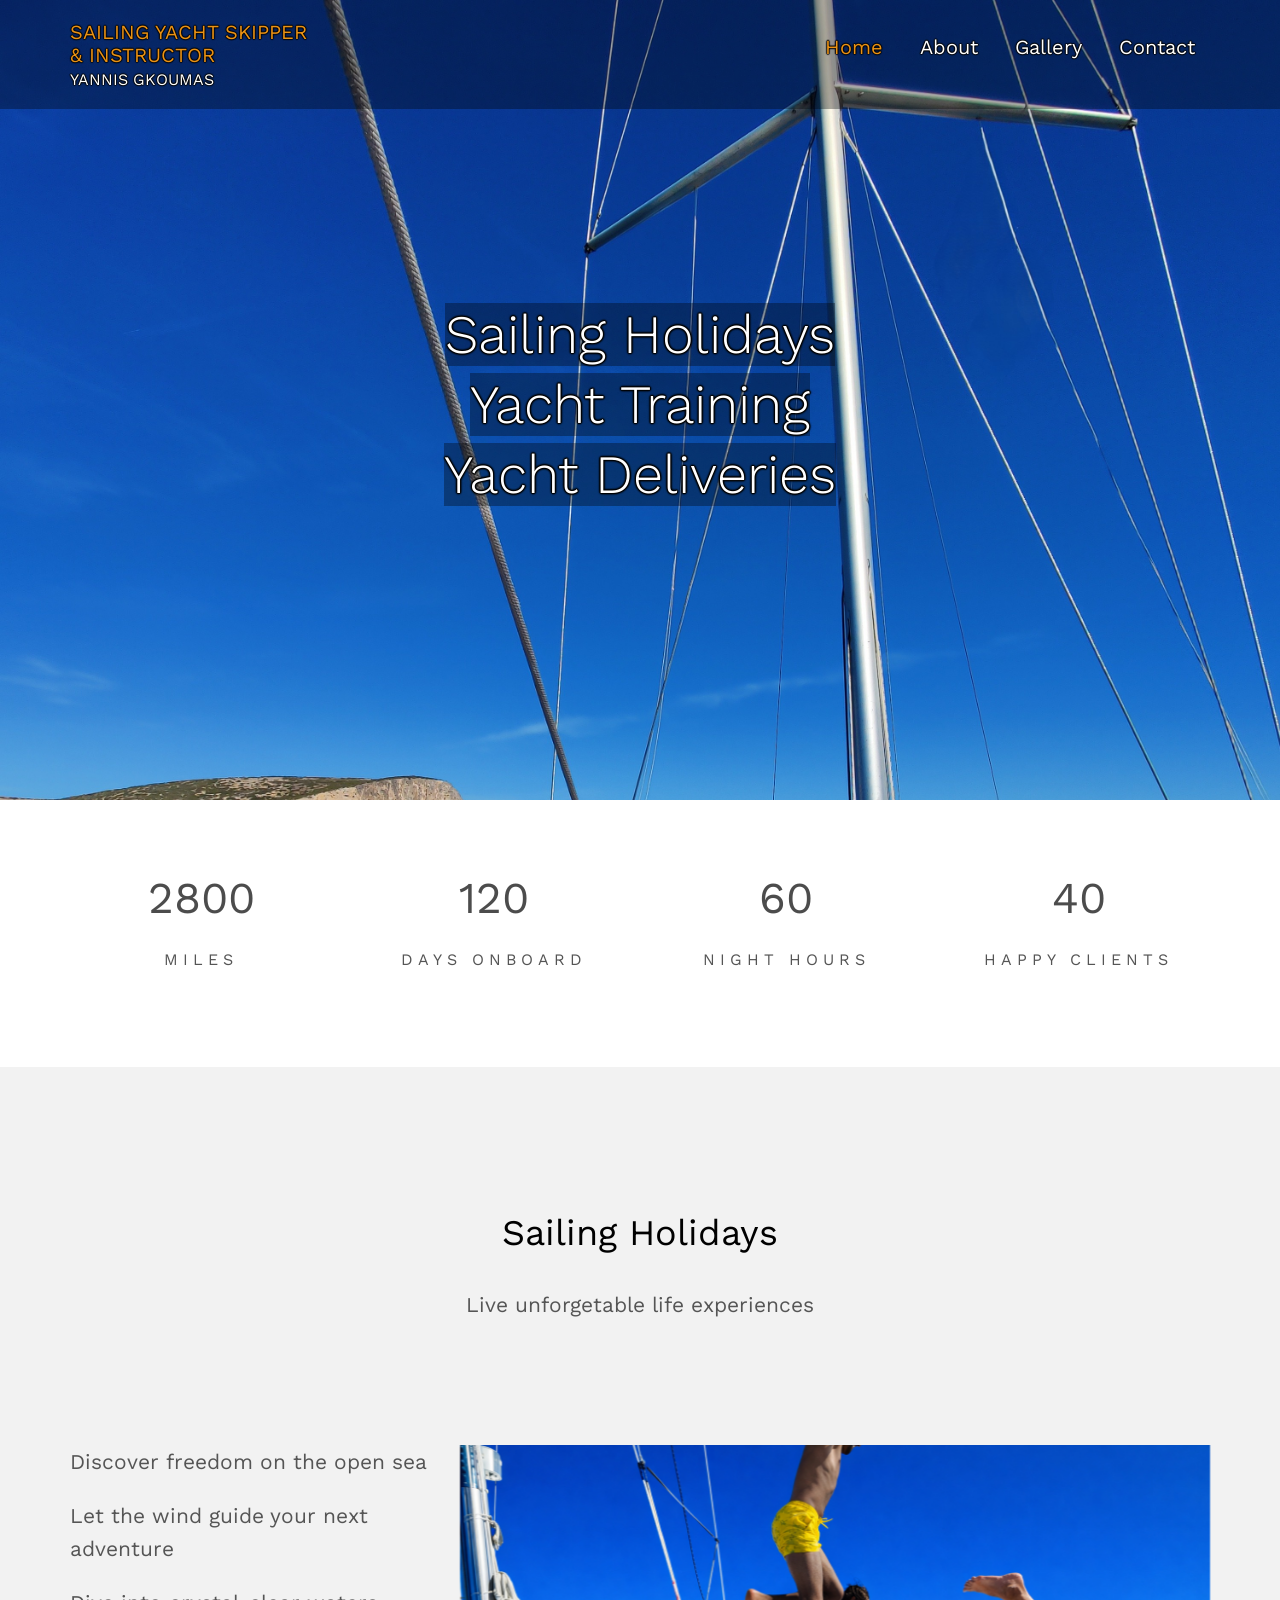
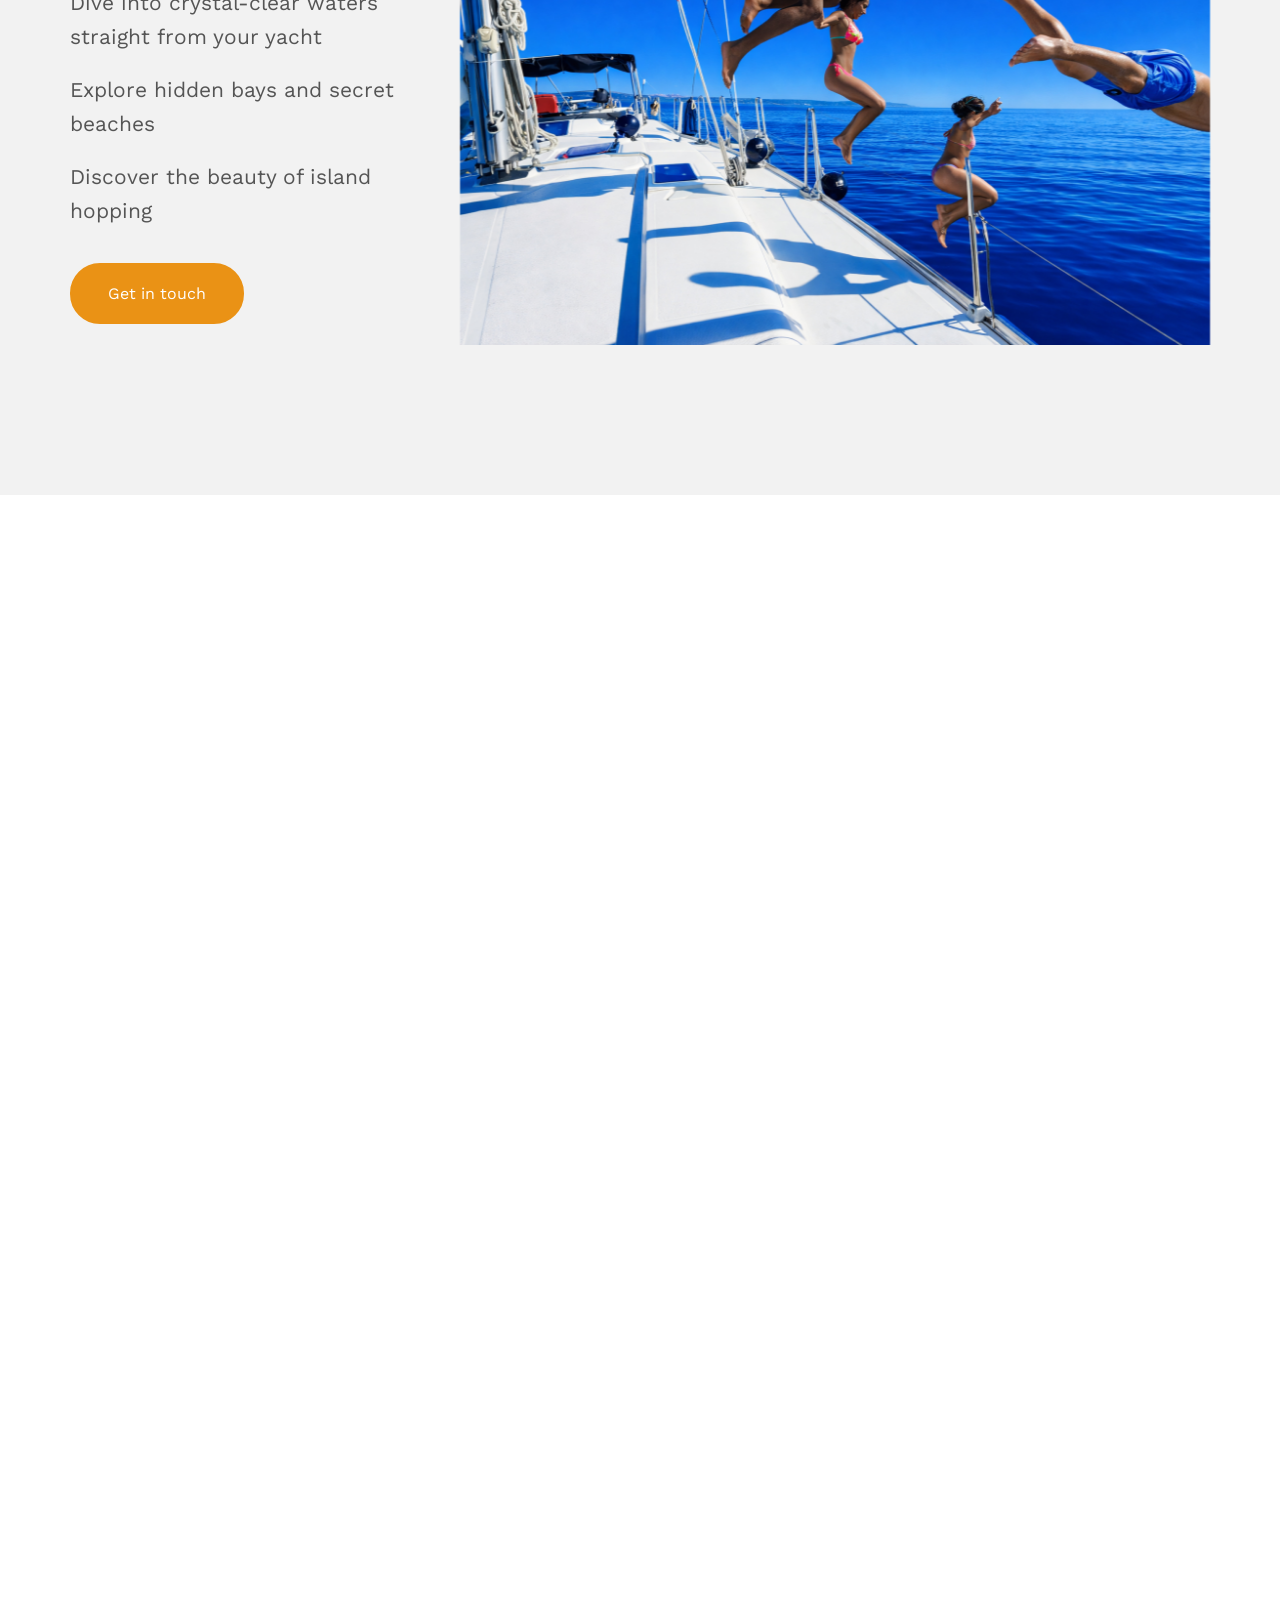
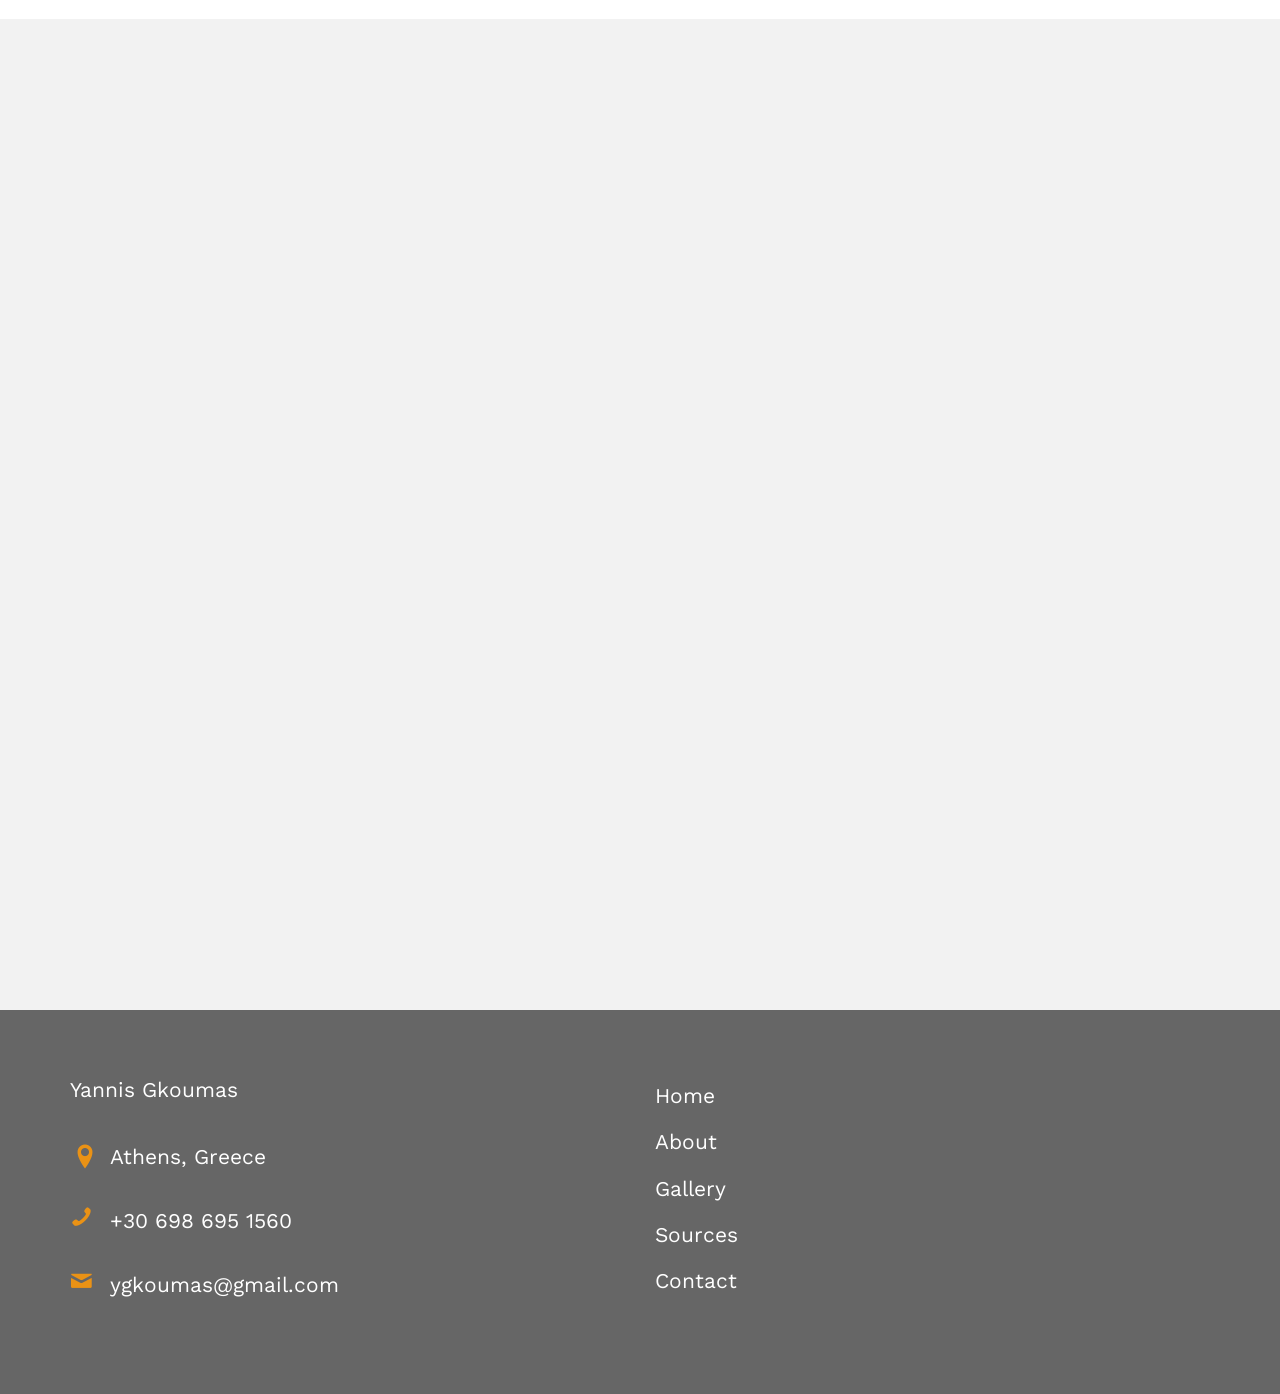
==== commit 2eaf5e9e: "fix the links" ====
--- a/index.html
+++ b/index.html
@@ -1,4 +1,4 @@
-<!DOCTYPE html>
+<!doctype html>
 <html>
   <head>
     <link rel="apple-touch-icon" sizes="180x180" href="/apple-touch-icon.png" />
@@ -7,7 +7,6 @@
     <link rel="manifest" href="/site.webmanifest" />
 
     <meta charset="utf-8" />
-    <meta content="IE=edge" http-equiv="X-UA-Compatible" />
     <title>Yannis Gkoumas - Sailing Yacht Skipper & Instructor</title>
     <meta content="width=device-width, initial-scale=1" name="viewport" />
     <meta
@@ -15,16 +14,9 @@
       name="keywords"
     />
     <meta content="Yannis Gkoumas" name="author" />
+    <meta content="" property="og:title" />
+    <meta content="" property="og:description" />
 
-    <meta content="" property="og:title" />
-    <meta content="" property="og:image" />
-    <meta content="" property="og:url" />
-    <meta content="" property="og:site_name" />
-    <meta content="" property="og:description" />
-    <meta content="" name="twitter:title" />
-    <meta content="" name="twitter:image" />
-    <meta content="" name="twitter:url" />
-    <meta content="" name="twitter:card" />
     <link
       href="https://fonts.googleapis.com/css?family=Work+Sans:300,400,500,700,800"
       rel="stylesheet"
@@ -51,7 +43,7 @@
             <div class="row">
               <div class="col-xs-4">
                 <div id="fh5co-logo">
-                  <a href="/index.html"
+                  <a href="/"
                     >Sailing Yacht Skipper<br />& Instructor<br /><span
                       >Yannis Gkoumas</span
                     ></a
@@ -85,7 +77,7 @@
                   class="display-tc animate-box"
                   data-animate-effect="fadeIn"
                 >
-                  <h1>
+                  <h1 style="margin-bottom: 90px;">
                     <span
                       >Sailing Holidays<br />Yacht Training<br />
                       Yacht Deliveries</span
@@ -116,7 +108,7 @@
                 data-from="0"
                 data-refresh-interval="100"
                 data-speed="6000"
-                data-to="500"
+                data-to="600"
               ></span>
               <span class="fh5co-counter-label">Days Onboard</span>
             </div>
@@ -176,8 +168,8 @@
                     <p>
                       <a
                         class="btn btn-primary btn-lg btn-learn"
-                        href="/contact"
-                        >Book</a
+                        href="/contact.html"
+                        >Get in touch</a
                       >
                     </p>
                   </div>
@@ -215,8 +207,8 @@
                     <p>
                       <a
                         class="btn btn-primary btn-lg btn-learn"
-                        href="/contact"
-                        >Book</a
+                        href="/contact.html"
+                        >Get in touch</a
                       >
                     </p>
                   </div>
@@ -258,8 +250,8 @@
                     <p>
                       <a
                         class="btn btn-primary btn-lg btn-learn"
-                        href="/contact"
-                        >Book</a
+                        href="/contact.html"
+                        >Get in touch</a
                       >
                     </p>
                   </div>
--- a/css/style.css
+++ b/css/style.css
@@ -1,7 +1,11 @@
 @font-face {
-  font-family: 'icomoon';
+  font-family: "icomoon";
   src: url("/fonts/icomoon/icomoon.eot?srf3rx");
-  src: url("/fonts/icomoon/icomoon.eot?srf3rx#iefix") format("embedded-opentype"), url("/fonts/icomoon/icomoon.ttf?srf3rx") format("truetype"), url("/fonts/icomoon/icomoon.woff?srf3rx") format("woff"), url("/fonts/icomoon/icomoon.svg?srf3rx#icomoon") format("svg");
+  src:
+    url("/fonts/icomoon/icomoon.eot?srf3rx#iefix") format("embedded-opentype"),
+    url("/fonts/icomoon/icomoon.ttf?srf3rx") format("truetype"),
+    url("/fonts/icomoon/icomoon.woff?srf3rx") format("woff"),
+    url("/fonts/icomoon/icomoon.svg?srf3rx#icomoon") format("svg");
   font-weight: normal;
   font-style: normal;
 }
@@ -41,19 +45,20 @@
   right: 0;
   bottom: 0;
   left: 0;
-  z-index: 101;
+  z-index: 1500;
   background: rgba(0, 0, 0, 0.7);
   content: "";
 }
 
 a {
-  color: #EA9215;
+  color: #ea9215;
   -webkit-transition: 0.4s;
   -o-transition: 0.4s;
   transition: 0.4s;
 }
-a:hover, a:active {
-  color: #EA9215;
+a:hover,
+a:active {
+  color: #ea9215;
   outline: none;
   text-decoration: none;
 }
@@ -69,8 +74,13 @@
   margin-top: 35px;
 }
 
-
-h1, h2, h3, h4, h5, h6, figure {
+h1,
+h2,
+h3,
+h4,
+h5,
+h6,
+figure {
   color: #000;
   font-family: "Work Sans", Arial, sans-serif;
   font-weight: 400;
@@ -79,27 +89,30 @@
 
 ::-webkit-selection {
   color: #fff;
-  background: #EA9215;
+  background: #ea9215;
 }
 
 ::-moz-selection {
   color: #fff;
-  background: #EA9215;
+  background: #ea9215;
 }
 
 ::selection {
   color: #fff;
-  background: #EA9215;
-}
-#fh5co-header h1 span, #fh5co-header h2 span , .fh5co-nav {
-background: #00000055;
+  background: #ea9215;
+}
+#fh5co-header h1 span,
+#fh5co-header h2 span,
+.fh5co-nav {
+  background: #00000055;
 }
 #light-page .fh5co-nav {
-background: #EEE9;
-}
-#light-page #fh5co-header h1 span, #light-page  #fh5co-header h2 span {
-background: #EEEA;
-color: #E78800;
+  background: #eee9;
+}
+#light-page #fh5co-header h1 span,
+#light-page #fh5co-header h2 span {
+  background: #eeea;
+  color: #e78800;
 }
 .fh5co-nav {
   background: #00000055;
@@ -118,7 +131,8 @@
   padding: 7px 0;
   margin-bottom: 0;
 }
-.fh5co-nav .top .num, .fh5co-nav .top .fh5co-social {
+.fh5co-nav .top .num,
+.fh5co-nav .top .fh5co-social {
   display: inline-block;
   margin: 0;
 }
@@ -145,7 +159,7 @@
   padding: 0;
   text-transform: uppercase;
   font-family: "Work Sans", Arial, sans-serif;
-  color: #EA9215;
+  color: #ea9215;
 }
 .fh5co-nav #fh5co-logo {
   min-width: 250px;
@@ -158,35 +172,121 @@
 .fh5co-nav a {
   padding: 5px 10px;
   color: #fff;
-  text-shadow: 0px 0px 2px #000, 0px 0px 1px #000, 0px 0px 1px #000, 0px 0px 1px #000, 0px 0px 1px #000, 0px 0px 2px #000,  0px 0px 1px #000, 0px 0px 1px #000, 0px 0px 2px #000;
+  text-shadow:
+    0px 0px 2px #000,
+    0px 0px 1px #000,
+    0px 0px 1px #000,
+    0px 0px 1px #000,
+    0px 0px 1px #000,
+    0px 0px 2px #000,
+    0px 0px 1px #000,
+    0px 0px 1px #000,
+    0px 0px 2px #000;
 }
 #fh5co-header h2 span {
-  text-shadow: 0px 0px 2px #000, 0px 0px 1px #000, 0px 0px 1px #000, 0px 0px 1px #000, 0px 0px 1px #000, 0px 0px 2px #000, 0px 0px 3px #000, 0px 0px 1px #000, 0px 0px 1px #000, 0px 0px 2px #000;
+  text-shadow:
+    0px 0px 2px #000,
+    0px 0px 1px #000,
+    0px 0px 1px #000,
+    0px 0px 1px #000,
+    0px 0px 1px #000,
+    0px 0px 2px #000,
+    0px 0px 3px #000,
+    0px 0px 1px #000,
+    0px 0px 1px #000,
+    0px 0px 2px #000;
 }
 #fh5co-header h1 span {
-  text-shadow:  0px 0px 2px #000, 0px 0px 1px #000, 0px 0px 1px #000, 0px 0px 1px #000, 0px 0px 3px #000 , 0px 0px 1px #000, 0px 0px 1px #000, 0px 0px 2px #000, 0px 0px 2px #000, 0px 0px 1px #000, 0px 0px 1px #000, 0px 0px 1px #000, 0px 0px 3px #000 , 0px 0px 3px #000, 0px 0px 1px #000, 0px 0px 1px #000, 0px 0px 2px #000;
-}
-.light-page .fh5co-nav ul li.active > a, .light-page .fh5co-nav ul li a:hover {
-  color: #D27B00;
-}
-
-
- .light-page .fh5co-nav #fh5co-logo a {
-  color: #D27B00;
-  text-shadow:  0px 0px 1px #fff, 0px 0px 2px #fff, 0px 0px 3px #fff, 0px 0px 2px #fff, 0px 0px 2px #fff, 0px 0px 1px #fff, 0px 0px 1px #fff, 0px 0px 1px #fff;
-}
-
-.light-page .fh5co-nav a, .light-page .fh5co-nav #fh5co-logo a > span {
+  text-shadow:
+    0px 0px 2px #000,
+    0px 0px 1px #000,
+    0px 0px 1px #000,
+    0px 0px 1px #000,
+    0px 0px 3px #000,
+    0px 0px 1px #000,
+    0px 0px 1px #000,
+    0px 0px 2px #000,
+    0px 0px 2px #000,
+    0px 0px 1px #000,
+    0px 0px 1px #000,
+    0px 0px 1px #000,
+    0px 0px 3px #000,
+    0px 0px 3px #000,
+    0px 0px 1px #000,
+    0px 0px 1px #000,
+    0px 0px 2px #000;
+}
+.light-page .fh5co-nav ul li.active > a,
+.light-page .fh5co-nav ul li a:hover {
+  color: #d27b00;
+}
+
+.light-page .fh5co-nav #fh5co-logo a {
+  color: #d27b00;
+  text-shadow:
+    0px 0px 1px #fff,
+    0px 0px 2px #fff,
+    0px 0px 3px #fff,
+    0px 0px 2px #fff,
+    0px 0px 2px #fff,
+    0px 0px 1px #fff,
+    0px 0px 1px #fff,
+    0px 0px 1px #fff;
+}
+
+.light-page .fh5co-nav a,
+.light-page .fh5co-nav #fh5co-logo a > span {
   color: #222;
-  text-shadow:  0px 0px 1px #fff, 0px 0px 2px #fff, 0px 0px 3px #fff, 0px 0px 2px #fff, 0px 0px 2px #fff, 0px 0px 1px #fff, 0px 0px 1px #fff, 0px 0px 1px #fff;
-}
-
- .light-page #fh5co-header h2 span {
-  text-shadow: 0px 0px 4px #fff, 0px 0px 5px #fff,   0px 0px 2px #fff ,0px 0px 2px #fff, 0px 0px 1px #fff, 0px 0px 1px #fff, 0px 0px 1px #fff, 0px 0px 1px #fff, 0px 0px 2px #fff, 0px 0px 3px #fff, 0px 0px 1px #fff, 0px 0px 1px #fff, 0px 0px 2px #fff;
+  text-shadow:
+    0px 0px 1px #fff,
+    0px 0px 2px #fff,
+    0px 0px 3px #fff,
+    0px 0px 2px #fff,
+    0px 0px 2px #fff,
+    0px 0px 1px #fff,
+    0px 0px 1px #fff,
+    0px 0px 1px #fff;
+}
+
+.light-page #fh5co-header h2 span {
+  text-shadow:
+    0px 0px 4px #fff,
+    0px 0px 5px #fff,
+    0px 0px 2px #fff,
+    0px 0px 2px #fff,
+    0px 0px 1px #fff,
+    0px 0px 1px #fff,
+    0px 0px 1px #fff,
+    0px 0px 1px #fff,
+    0px 0px 2px #fff,
+    0px 0px 3px #fff,
+    0px 0px 1px #fff,
+    0px 0px 1px #fff,
+    0px 0px 2px #fff;
   color: rgb(216, 126, 0);
 }
- .light-page #fh5co-header h1 span {
-  text-shadow:0px 0px 4px #fff, 0px 0px 5px #fff,   0px 0px 2px #fff, 0px 0px 2px #fff, 0px 0px 1px #fff, 0px 0px 1px #fff, 0px 0px 1px #fff, 0px 0px 3px #fff , 0px 0px 1px #fff, 0px 0px 1px #fff, 0px 0px 2px #fff, 0px 0px 2px #fff, 0px 0px 1px #fff, 0px 0px 1px #fff, 0px 0px 1px #fff, 0px 0px 3px #fff , 0px 0px 3px #fff, 0px 0px 1px #fff, 0px 0px 1px #fff, 0px 0px 2px #fff;
+.light-page #fh5co-header h1 span {
+  text-shadow:
+    0px 0px 4px #fff,
+    0px 0px 5px #fff,
+    0px 0px 2px #fff,
+    0px 0px 2px #fff,
+    0px 0px 1px #fff,
+    0px 0px 1px #fff,
+    0px 0px 1px #fff,
+    0px 0px 3px #fff,
+    0px 0px 1px #fff,
+    0px 0px 1px #fff,
+    0px 0px 2px #fff,
+    0px 0px 2px #fff,
+    0px 0px 1px #fff,
+    0px 0px 1px #fff,
+    0px 0px 1px #fff,
+    0px 0px 3px #fff,
+    0px 0px 3px #fff,
+    0px 0px 1px #fff,
+    0px 0px 1px #fff,
+    0px 0px 2px #fff;
   color: rgb(216, 126, 0);
 }
 @media screen and (max-width: 768px) {
@@ -212,10 +312,12 @@
   -o-transition: 0.5s;
   transition: 0.5s;
 }
-.fh5co-nav ul li a:hover, .fh5co-nav ul li a:active, .fh5co-nav ul li.active > a {
+.fh5co-nav ul li a:hover,
+.fh5co-nav ul li a:active,
+.fh5co-nav ul li.active > a {
   color: rgba(234, 146, 21);
   color: rgb(236, 181, 105);
-  color: #EA9215;
+  color: #ea9215;
 }
 .fh5co-nav ul li.has-dropdown {
   position: relative;
@@ -274,7 +376,8 @@
 .fh5co-nav ul li.has-dropdown .dropdown li a:hover {
   color: #fff;
 }
-.fh5co-nav ul li.has-dropdown:hover a, .fh5co-nav ul li.has-dropdown:focus a {
+.fh5co-nav ul li.has-dropdown:hover a,
+.fh5co-nav ul li.has-dropdown:focus a {
   color: #fff;
 }
 .fh5co-nav ul li.btn-cta a {
@@ -442,7 +545,8 @@
   display: table-cell !important;
   vertical-align: middle;
 }
-#fh5co-header .display-tc h1, #fh5co-header .display-tc h2,
+#fh5co-header .display-tc h1,
+#fh5co-header .display-tc h2,
 #fh5co-counter .display-tc h1,
 #fh5co-counter .display-tc h2,
 .fh5co-cover .display-tc h1,
@@ -487,7 +591,8 @@
   background: rgba(9, 198, 171, 0.8);
   border: none;
 }
-#fh5co-header .display-tc .btn.btn-video:hover, #fh5co-header .display-tc .btn.btn-video:focus,
+#fh5co-header .display-tc .btn.btn-video:hover,
+#fh5co-header .display-tc .btn.btn-video:focus,
 #fh5co-counter .display-tc .btn.btn-video:hover,
 #fh5co-counter .display-tc .btn.btn-video:focus,
 .fh5co-cover .display-tc .btn.btn-video:hover,
@@ -495,7 +600,8 @@
   background: rgba(9, 198, 171, 0.9) !important;
   color: #fff !important;
 }
-#fh5co-header .display-tc .btn:hover, #fh5co-header .display-tc .btn:focus,
+#fh5co-header .display-tc .btn:hover,
+#fh5co-header .display-tc .btn:focus,
 #fh5co-counter .display-tc .btn:hover,
 #fh5co-counter .display-tc .btn:focus,
 .fh5co-cover .display-tc .btn:hover,
@@ -508,7 +614,8 @@
   background: rgba(234, 146, 21, 0.8);
   border: none;
 }
-#fh5co-header .display-tc .btn.btn-learn:hover, #fh5co-header .display-tc .btn.btn-learn:focus,
+#fh5co-header .display-tc .btn.btn-learn:hover,
+#fh5co-header .display-tc .btn.btn-learn:focus,
 #fh5co-counter .display-tc .btn.btn-learn:hover,
 #fh5co-counter .display-tc .btn.btn-learn:focus,
 .fh5co-cover .display-tc .btn.btn-learn:hover,
@@ -518,7 +625,7 @@
 }
 
 .btn:hover {
-  background: #EA9215 !important;
+  background: #ea9215 !important;
   -webkit-box-shadow: 0px 14px 30px -15px rgba(0, 0, 0, 0.75) !important;
   -moz-box-shadow: 0px 14px 30px -15px rgba(0, 0, 0, 0.75) !important;
   box-shadow: 0px 14px 30px -15px rgba(0, 0, 0, 0.75) !important;
@@ -567,21 +674,19 @@
   text-decoration: underline;
 }
 #fh5co-links a:hover {
-  color: #EA9215;
+  color: #ea9215;
   text-decoration: none;
 }
 
-#fh5co-footer .footer-menu,  #fh5co-footer .fh5co-contact-info{
+#fh5co-footer .footer-menu,
+#fh5co-footer .fh5co-contact-info {
   padding-top: 1em;
-  padding-bottom: 1em
-}
-
-
+  padding-bottom: 1em;
+}
 
 #fh5co-explore > div.middle-ware-container {
   background: white;
 }
-
 
 @media screen and (max-width: 768px) {
   #fh5co-explore > div,
@@ -625,7 +730,7 @@
   font-family: "Work Sans", Arial, sans-serif;
   width: 100%;
   font-weight: 400;
-  margin-bottom: .3em;
+  margin-bottom: 0.3em;
 }
 .fh5co-counters .fh5co-counter-label {
   text-transform: uppercase;
@@ -651,7 +756,7 @@
   position: absolute;
   left: 0;
   top: 0;
-  color: #EA9215;
+  color: #ea9215;
 }
 .mt > div {
   margin-bottom: 40px;
@@ -673,7 +778,7 @@
   left: 0;
   top: 6px;
   font-size: 18px;
-  color: #EA9215;
+  color: #ea9215;
 }
 
 .fh5co-social-icons {
@@ -692,7 +797,7 @@
   display: -moz-inline-stack;
   display: inline-block;
   zoom: 1;
-  color: #EA9215;
+  color: #ea9215;
   padding-left: 10px;
   padding-right: 10px;
 }
@@ -711,11 +816,11 @@
   position: relative;
 }
 .fh5co-contact-info ul li:before {
-  color: #EA9215;
+  color: #ea9215;
   position: absolute;
   left: 0;
-  top: .05em;
-  font-family: 'icomoon';
+  top: 0.05em;
+  font-family: "icomoon";
   font-style: normal;
   font-weight: normal;
   font-variant: normal;
@@ -789,7 +894,8 @@
   -o-transition: 0.5s;
   transition: 0.5s;
 }
-.fh5co-project > a h3, .fh5co-project > a span {
+.fh5co-project > a h3,
+.fh5co-project > a span {
   z-index: 12;
   position: absolute;
   right: 20px;
@@ -825,7 +931,8 @@
     visibility: hidden;
   }
 }
-.fh5co-project > a:hover h3, .fh5co-project > a:hover span {
+.fh5co-project > a:hover h3,
+.fh5co-project > a:hover span {
   opacity: 1;
   bottom: 55px;
 }
@@ -913,7 +1020,7 @@
   #fh5co-testimonial .testimony-slide blockquote {
     width: 100%;
   }
- img.img-responsive {
+  img.img-responsive {
     padding-bottom: 30px;
   }
 }
@@ -927,7 +1034,8 @@
   font-size: 32px;
   color: #dadada;
 }
-#fh5co-testimonial .arrow-thumb a:hover, #fh5co-testimonial .arrow-thumb a:active {
+#fh5co-testimonial .arrow-thumb a:hover,
+#fh5co-testimonial .arrow-thumb a:active {
   text-decoration: none;
 }
 
@@ -971,7 +1079,7 @@
 }
 
 .bs-wizard > .bs-wizard-step > .bs-wizard-dot:after {
-  content: ' ';
+  content: " ";
   width: 14px;
   height: 14px;
   background: #fbbd19;
@@ -1086,7 +1194,7 @@
 #fh5co-started .btn {
   height: 54px;
   border: none !important;
-  background: #EA9215;
+  background: #ea9215;
   color: #fff;
   font-size: 16px;
   text-transform: uppercase;
@@ -1116,7 +1224,6 @@
   width: 100%;
 }
 
-
 @media screen and (max-width: 768px) {
   .fh5co-blog {
     width: 100%;
@@ -1144,7 +1251,7 @@
   color: rgba(0, 0, 0, 0.3);
 }
 .fh5co-blog .blog-text span.comment a i {
-  color: #EA9215;
+  color: #ea9215;
   padding-left: 7px;
 }
 .fh5co-blog .blog-text h3 {
@@ -1176,14 +1283,14 @@
   position: relative;
 }
 .price-box.popular .btn-select-plan {
-  background: #EA9215;
+  background: #ea9215;
 }
 .price-box.popular .price {
-  color: #EA9215;
+  color: #ea9215;
 }
 .price-box .btn-select-plan {
   padding: 10px 20px;
-  background: #09C6AB;
+  background: #09c6ab;
   color: #fff;
 }
 .price-box .classes {
@@ -1248,9 +1355,8 @@
 }
 
 #fh5co-footer a:hover {
-  color: #EA9215;
-}
-
+  color: #ea9215;
+}
 
 #fh5co-footer .fh5co-footer-links {
   padding: 0;
@@ -1295,7 +1401,7 @@
   position: absolute;
   z-index: 1901;
   width: 270px;
-  background: black;
+  background: #eee;
   top: 0;
   right: 0;
   top: 0;
@@ -1325,7 +1431,7 @@
   transform: translateX(0px);
 }
 #fh5co-offcanvas a {
-  color: rgba(255, 255, 255, 0.5);
+  color: #222;
 }
 #fh5co-offcanvas a:hover {
   color: rgba(255, 255, 255, 0.8);
@@ -1350,7 +1456,7 @@
 #fh5co-offcanvas ul li.offcanvas-has-dropdown > a:after {
   position: absolute;
   right: 0px;
-  font-family: 'icomoon';
+  font-family: "icomoon";
   font-style: normal;
   font-weight: normal;
   font-variant: normal;
@@ -1414,7 +1520,9 @@
   display: table-cell;
   vertical-align: middle;
 }
-.gototop a:hover, .gototop a:active, .gototop a:focus {
+.gototop a:hover,
+.gototop a:active,
+.gototop a:focus {
   text-decoration: none;
   outline: none;
 }
@@ -1425,10 +1533,13 @@
   cursor: pointer;
   text-decoration: none;
 }
-.fh5co-nav-toggle.active i::before, .fh5co-nav-toggle.active i::after {
+.fh5co-nav-toggle.active i::before,
+.fh5co-nav-toggle.active i::after {
   background: #444;
 }
-.fh5co-nav-toggle:hover, .fh5co-nav-toggle:focus, .fh5co-nav-toggle:active {
+.fh5co-nav-toggle:hover,
+.fh5co-nav-toggle:focus,
+.fh5co-nav-toggle:active {
   outline: none;
   border-bottom: none !important;
 }
@@ -1438,45 +1549,48 @@
   width: 25px;
   height: 2px;
   color: #252525;
-  font: bold 14px/.4 Helvetica;
+  font: bold 14px/0.4 Helvetica;
   text-transform: uppercase;
   text-indent: -55px;
   background: #252525;
-  transition: all .2s ease-out;
-}
-.fh5co-nav-toggle i::before, .fh5co-nav-toggle i::after {
-  content: '';
+  transition: all 0.2s ease-out;
+}
+.fh5co-nav-toggle i::before,
+.fh5co-nav-toggle i::after {
+  content: "";
   width: 25px;
   height: 2px;
   background: #252525;
   position: absolute;
   left: 0;
-  transition: all .2s ease-out;
+  transition: all 0.2s ease-out;
 }
 .fh5co-nav-toggle.fh5co-nav-white > i {
   color: #fff;
   background: #fff;
 }
-.fh5co-nav-toggle.fh5co-nav-white > i::before, .fh5co-nav-toggle.fh5co-nav-white > i::after {
+.fh5co-nav-toggle.fh5co-nav-white > i::before,
+.fh5co-nav-toggle.fh5co-nav-white > i::after {
   background: #fff;
 }
 
-#light-page .fh5co-nav-toggle.fh5co-nav-white > i, #light-page .fh5co-nav-toggle.fh5co-nav-white > i::before, #light-page .fh5co-nav-toggle.fh5co-nav-white > i::after {
-  background: #D27B00;
-  border-top:1px solid white;
+#light-page .fh5co-nav-toggle.fh5co-nav-white > i,
+#light-page .fh5co-nav-toggle.fh5co-nav-white > i::before,
+#light-page .fh5co-nav-toggle.fh5co-nav-white > i::after {
+  background: #d27b00;
+  border-top: 1px solid white;
   border-bottom: 1px solid white;
   height: 4px;
 }
 
 #light-page .fh5co-nav-toggle.fh5co-nav-white > i::before {
-  top: -8px
+  top: -8px;
 }
 
 #light-page .fh5co-nav-toggle.fh5co-nav-white > i::after {
   bottom: -8px;
 }
 
-
 .fh5co-nav-toggle i::before {
   top: -7px;
 }
@@ -1493,7 +1607,8 @@
   bottom: -10px;
 }
 
-#light-page .fh5co-nav-toggle.fh5co-nav-white.active > i,  .fh5co-nav-toggle.active i {
+#light-page .fh5co-nav-toggle.fh5co-nav-white.active > i,
+.fh5co-nav-toggle.active i {
   background: transparent;
 }
 
@@ -1504,6 +1619,7 @@
   -ms-transform: rotateZ(45deg);
   -o-transform: rotateZ(45deg);
   transform: rotateZ(45deg);
+  background: #d27b00;
 }
 
 .fh5co-nav-toggle.active i::after {
@@ -1513,6 +1629,22 @@
   -ms-transform: rotateZ(-45deg);
   -o-transform: rotateZ(-45deg);
   transform: rotateZ(-45deg);
+  background: #d27b00;
+}
+#light-page .fh5co-nav-toggle.active i::before {
+  top: 1px;
+  border: none;
+  height: 2px;
+}
+
+#light-page .fh5co-nav-toggle.active i::after {
+  bottom: 1px;
+  border: none;
+  height: 2px;
+}
+
+#light-page .fh5co-nav-toggle.active i {
+  border:transparent;
 }
 
 .fh5co-nav-toggle {
@@ -1558,21 +1690,25 @@
 }
 
 .btn-primary {
-  background: #EA9215;
-  color: #fff;
-  border: 2px solid #EA9215;
-}
-.btn-primary:hover, .btn-primary:focus, .btn-primary:active {
+  background: #ea9215;
+  color: #fff;
+  border: 2px solid #ea9215;
+}
+.btn-primary:hover,
+.btn-primary:focus,
+.btn-primary:active {
   background: #ec9d2c !important;
   border-color: #ec9d2c !important;
 }
 .btn-primary.btn-outline {
   background: transparent;
-  color: #EA9215;
-  border: 2px solid #EA9215;
-}
-.btn-primary.btn-outline:hover, .btn-primary.btn-outline:focus, .btn-primary.btn-outline:active {
-  background: #EA9215;
+  color: #ea9215;
+  border: 2px solid #ea9215;
+}
+.btn-primary.btn-outline:hover,
+.btn-primary.btn-outline:focus,
+.btn-primary.btn-outline:active {
+  background: #ea9215;
   color: #fff;
 }
 
@@ -1581,7 +1717,9 @@
   color: #fff;
   border: 2px solid #5cb85c;
 }
-.btn-success:hover, .btn-success:focus, .btn-success:active {
+.btn-success:hover,
+.btn-success:focus,
+.btn-success:active {
   background: #4cae4c !important;
   border-color: #4cae4c !important;
 }
@@ -1590,7 +1728,9 @@
   color: #5cb85c;
   border: 2px solid #5cb85c;
 }
-.btn-success.btn-outline:hover, .btn-success.btn-outline:focus, .btn-success.btn-outline:active {
+.btn-success.btn-outline:hover,
+.btn-success.btn-outline:focus,
+.btn-success.btn-outline:active {
   background: #5cb85c;
   color: #fff;
 }
@@ -1600,7 +1740,9 @@
   color: #fff;
   border: 2px solid #5bc0de;
 }
-.btn-info:hover, .btn-info:focus, .btn-info:active {
+.btn-info:hover,
+.btn-info:focus,
+.btn-info:active {
   background: #46b8da !important;
   border-color: #46b8da !important;
 }
@@ -1609,7 +1751,9 @@
   color: #5bc0de;
   border: 2px solid #5bc0de;
 }
-.btn-info.btn-outline:hover, .btn-info.btn-outline:focus, .btn-info.btn-outline:active {
+.btn-info.btn-outline:hover,
+.btn-info.btn-outline:focus,
+.btn-info.btn-outline:active {
   background: #5bc0de;
   color: #fff;
 }
@@ -1619,7 +1763,9 @@
   color: #fff;
   border: 2px solid #f0ad4e;
 }
-.btn-warning:hover, .btn-warning:focus, .btn-warning:active {
+.btn-warning:hover,
+.btn-warning:focus,
+.btn-warning:active {
   background: #eea236 !important;
   border-color: #eea236 !important;
 }
@@ -1628,7 +1774,9 @@
   color: #f0ad4e;
   border: 2px solid #f0ad4e;
 }
-.btn-warning.btn-outline:hover, .btn-warning.btn-outline:focus, .btn-warning.btn-outline:active {
+.btn-warning.btn-outline:hover,
+.btn-warning.btn-outline:focus,
+.btn-warning.btn-outline:active {
   background: #f0ad4e;
   color: #fff;
 }
@@ -1638,7 +1786,9 @@
   color: #fff;
   border: 2px solid #d9534f;
 }
-.btn-danger:hover, .btn-danger:focus, .btn-danger:active {
+.btn-danger:hover,
+.btn-danger:focus,
+.btn-danger:active {
   background: #d43f3a !important;
   border-color: #d43f3a !important;
 }
@@ -1647,7 +1797,9 @@
   color: #d9534f;
   border: 2px solid #d9534f;
 }
-.btn-danger.btn-outline:hover, .btn-danger.btn-outline:focus, .btn-danger.btn-outline:active {
+.btn-danger.btn-outline:hover,
+.btn-danger.btn-outline:focus,
+.btn-danger.btn-outline:active {
   background: #d9534f;
   color: #fff;
 }
@@ -1702,10 +1854,11 @@
   color: #666;
 }
 
-.form-control:active, .form-control:focus {
+.form-control:active,
+.form-control:focus {
   outline: none;
   box-shadow: none;
-  border-color: #EA9215;
+  border-color: #ea9215;
   border-width: 2px;
 }
 
@@ -1726,4 +1879,3 @@
 .js .animate-box {
   opacity: 0;
 }
-
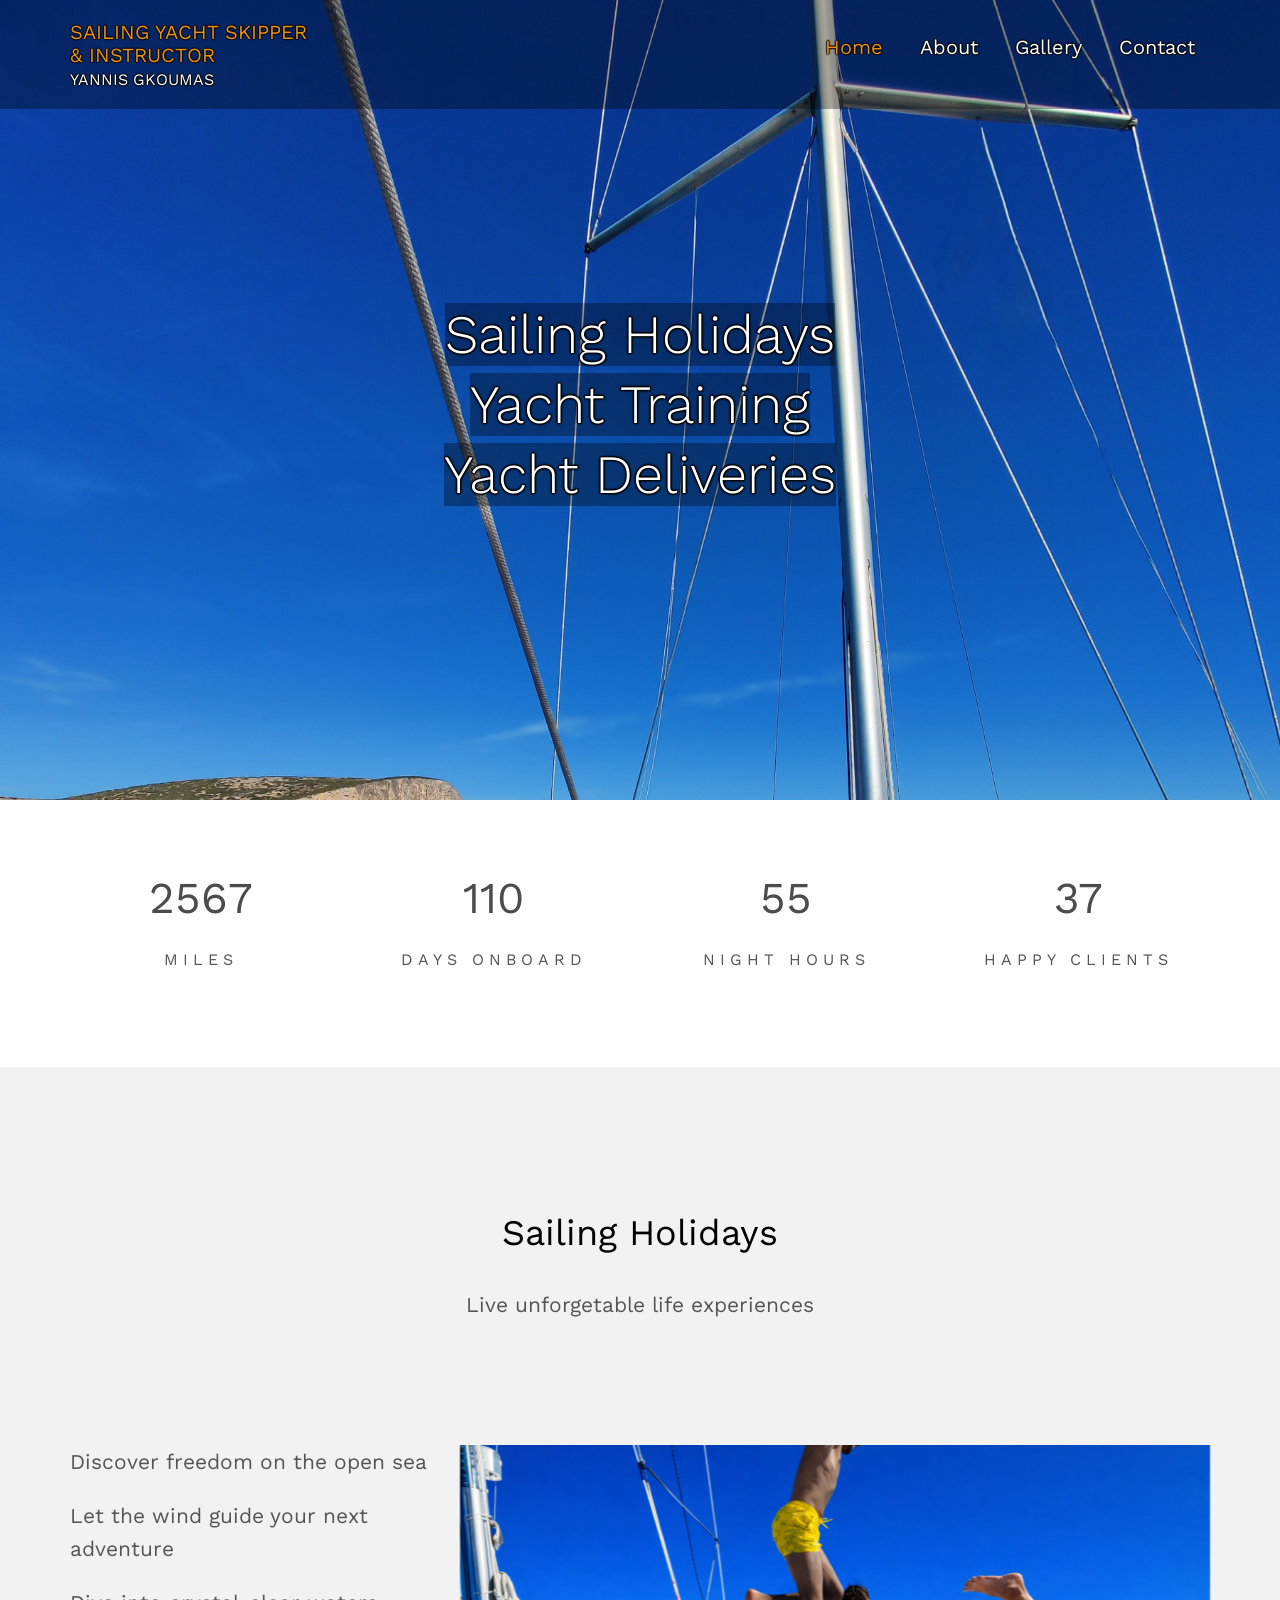
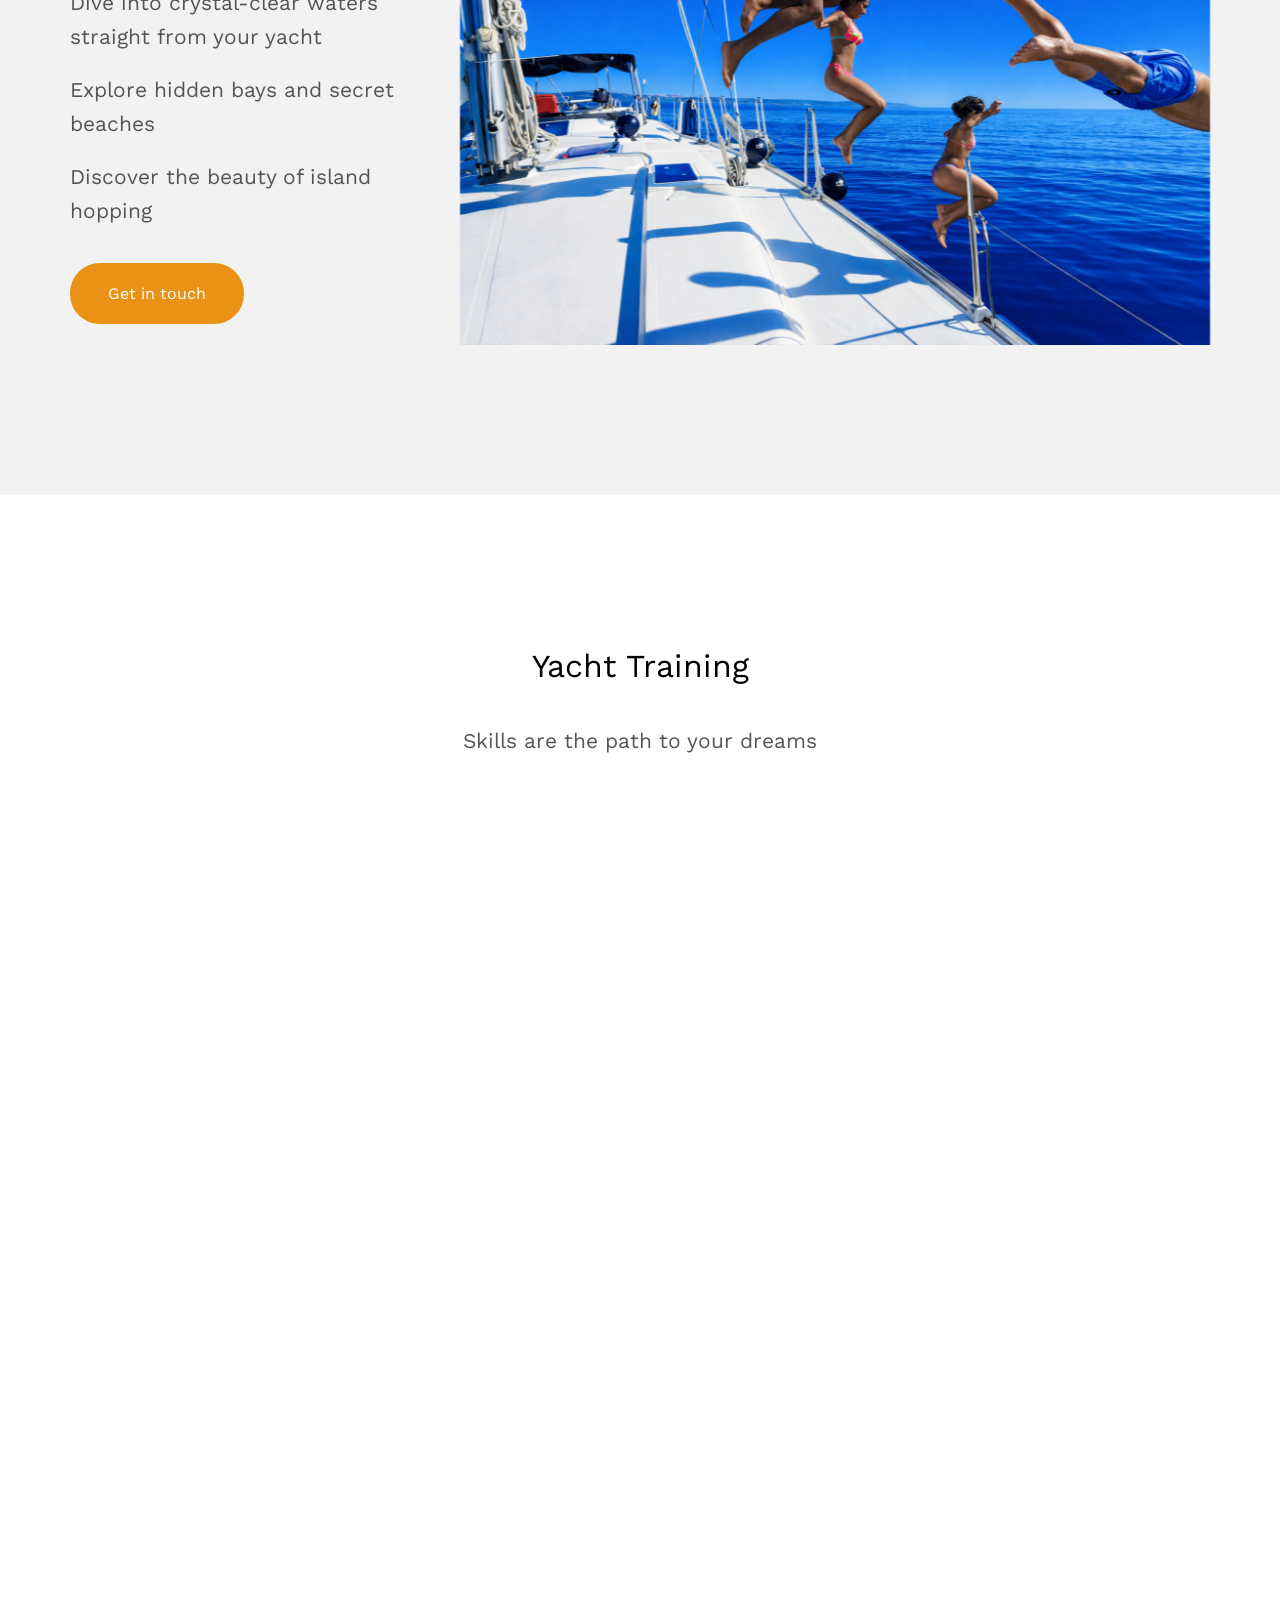
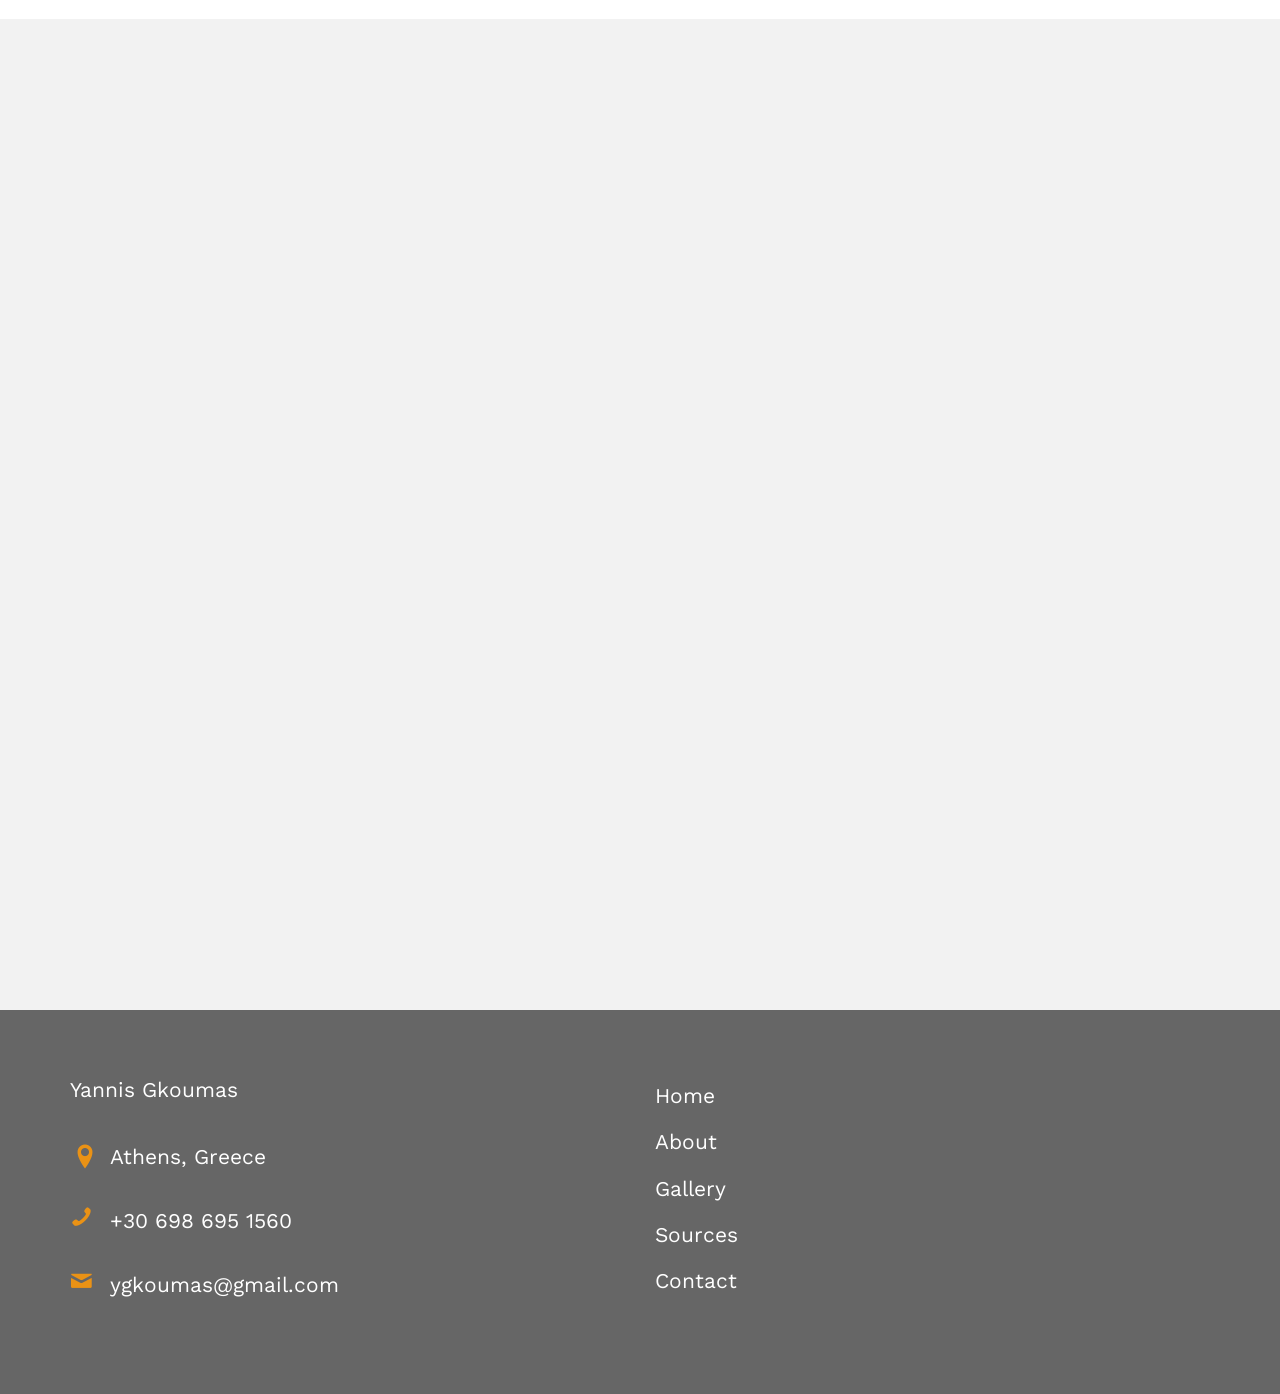
==== commit 8ef5f030: "add links to contact form" ====
--- a/index.html
+++ b/index.html
@@ -16,7 +16,6 @@
     <meta content="Yannis Gkoumas" name="author" />
     <meta content="" property="og:title" />
     <meta content="" property="og:description" />
-
     <link
       href="https://fonts.googleapis.com/css?family=Work+Sans:300,400,500,700,800"
       rel="stylesheet"
@@ -168,7 +167,7 @@
                     <p>
                       <a
                         class="btn btn-primary btn-lg btn-learn"
-                        href="/contact.html"
+                        href="/contact.html?subject=holidays"
                         >Get in touch</a
                       >
                     </p>
@@ -207,7 +206,7 @@
                     <p>
                       <a
                         class="btn btn-primary btn-lg btn-learn"
-                        href="/contact.html"
+                        href="/contact.html?subject=training"
                         >Get in touch</a
                       >
                     </p>
@@ -250,7 +249,7 @@
                     <p>
                       <a
                         class="btn btn-primary btn-lg btn-learn"
-                        href="/contact.html"
+                        href="/contact.html?subject=delivery"
                         >Get in touch</a
                       >
                     </p>
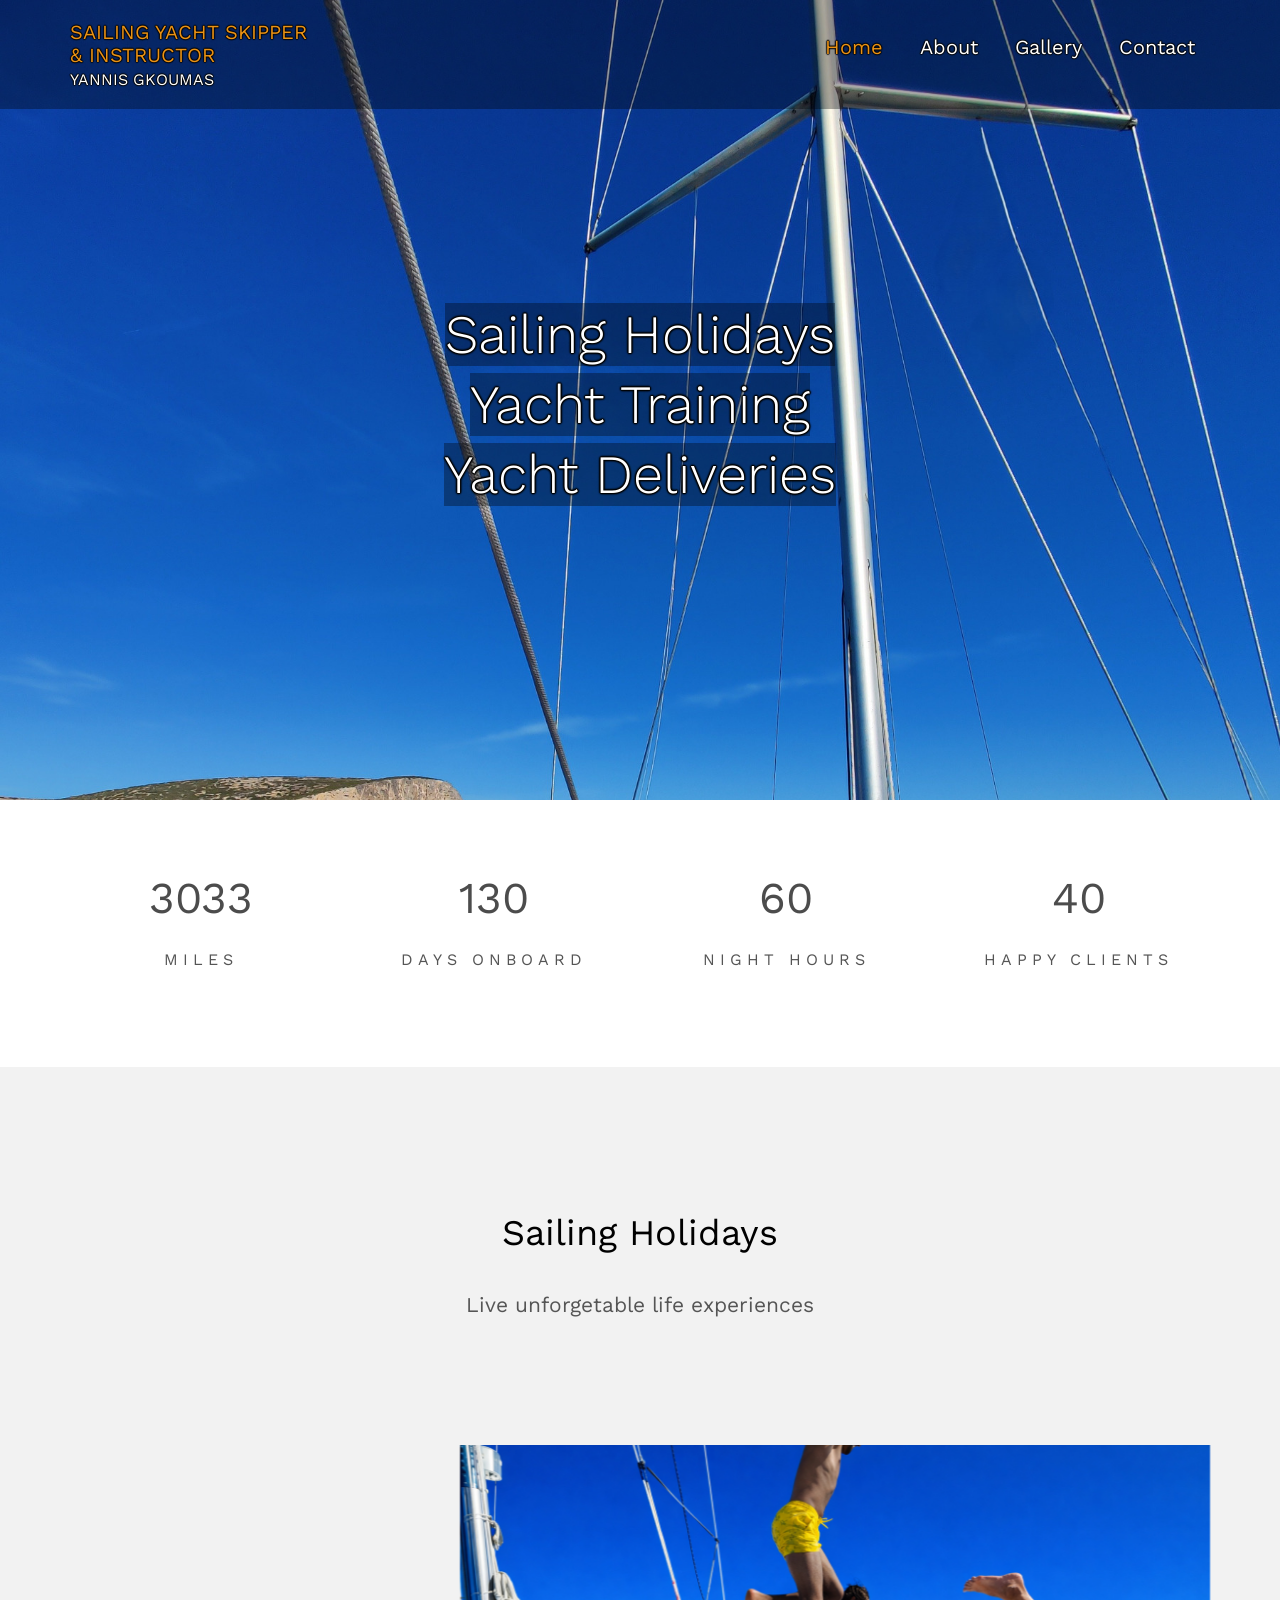
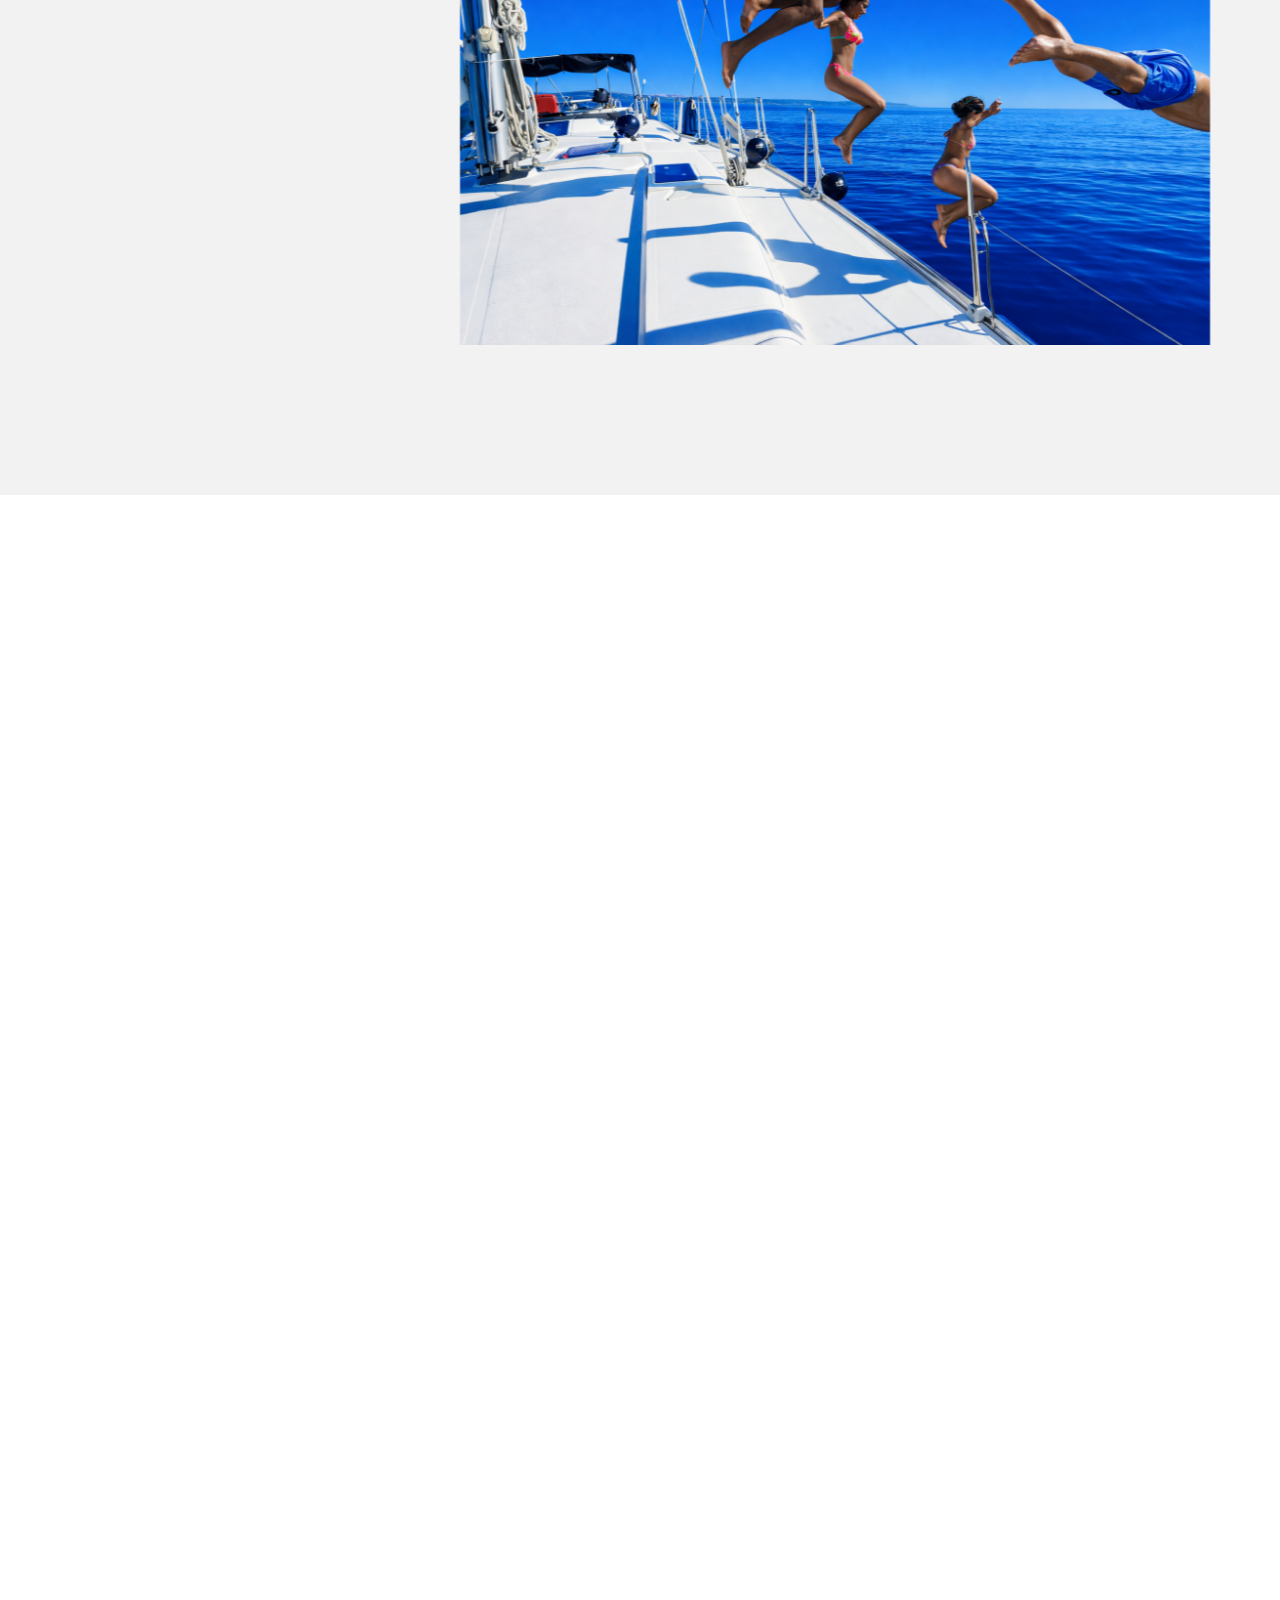
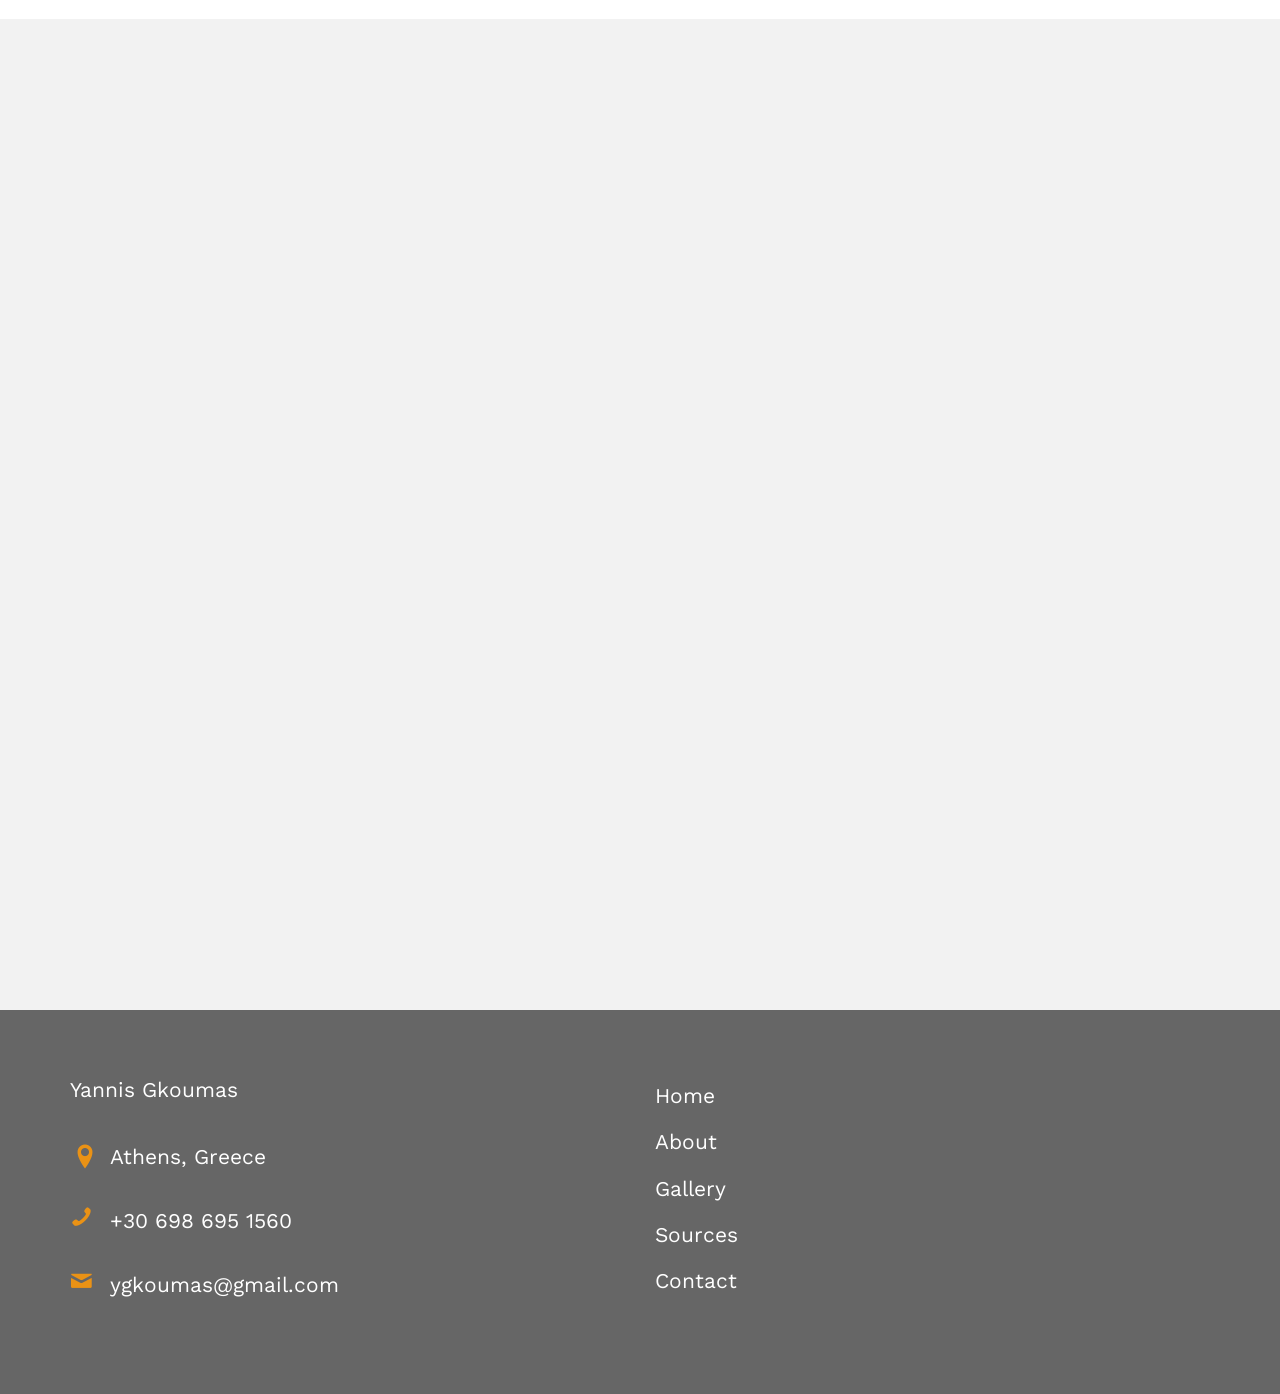
==== commit 2beb024f: "make all links relative" ====
--- a/index.html
+++ b/index.html
@@ -21,17 +21,17 @@
       rel="stylesheet"
     />
     <!-- Animate.css -->
-    <link href="/css/animate.css" rel="stylesheet" />
+    <link href="css/animate.css" rel="stylesheet" />
     <!-- Icomoon Icon Fonts-->
-    <link href="/css/icomoon.css" rel="stylesheet" />
+    <link href="css/icomoon.css" rel="stylesheet" />
     <!-- Bootstrap  -->
-    <link href="/css/bootstrap.css" rel="stylesheet" />
+    <link href="css/bootstrap.css" rel="stylesheet" />
     <!-- Magnific Popup -->
-    <link href="/css/magnific-popup.css" rel="stylesheet" />
+    <link href="css/magnific-popup.css" rel="stylesheet" />
     <!-- Theme style  -->
-    <link href="/css/style.css" rel="stylesheet" />
+    <link href="css/style.css" rel="stylesheet" />
     <!-- Modernizr JS -->
-    <script src="/js/modernizr-2.6.2.min.js"></script>
+    <script src="js/modernizr-2.6.2.min.js"></script>
   </head>
   <body>
     <div class="fh5co-loader"></div>
@@ -42,7 +42,7 @@
             <div class="row">
               <div class="col-xs-4">
                 <div id="fh5co-logo">
-                  <a href="/"
+                  <a href="."
                     >Sailing Yacht Skipper<br />& Instructor<br /><span
                       >Yannis Gkoumas</span
                     ></a
@@ -51,10 +51,10 @@
               </div>
               <div class="col-xs-8 text-right menu-1">
                 <ul>
-                  <li class="active"><a href="/">Home</a></li>
-                  <li><a href="/about.html">About</a></li>
-                  <li><a href="/gallery.html">Gallery</a></li>
-                  <li><a href="/contact.html">Contact</a></li>
+                  <li class="active"><a href=".">Home</a></li>
+                  <li><a href="about.html">About</a></li>
+                  <li><a href="gallery.html">Gallery</a></li>
+                  <li><a href="contact.html">Contact</a></li>
                 </ul>
               </div>
             </div>
@@ -151,7 +151,7 @@
                   <img
                     alt="holidays"
                     class="img-responsive"
-                    src="/images/holidays.jpg"
+                    src="images/holidays.jpg"
                   />
                 </div>
                 <div class="col-md-4 col-md-pull-8 animate-box">
@@ -167,7 +167,7 @@
                     <p>
                       <a
                         class="btn btn-primary btn-lg btn-learn"
-                        href="/contact.html?subject=holidays"
+                        href="contact.html?subject=holidays"
                         >Get in touch</a
                       >
                     </p>
@@ -193,7 +193,7 @@
                   <img
                     alt="training"
                     class="img-responsive"
-                    src="/images/yacht-training.jpg"
+                    src="images/yacht-training.jpg"
                   />
                 </div>
                 <div class="col-md-4 animate-box">
@@ -206,7 +206,7 @@
                     <p>
                       <a
                         class="btn btn-primary btn-lg btn-learn"
-                        href="/contact.html?subject=training"
+                        href="contact.html?subject=training"
                         >Get in touch</a
                       >
                     </p>
@@ -232,7 +232,7 @@
                   <img
                     alt="delivery"
                     class="img-responsive"
-                    src="/images/yacht-delivery.jpg"
+                    src="images/yacht-delivery.jpg"
                   />
                 </div>
                 <div class="col-md-4 col-md-pull-8 animate-box">
@@ -249,7 +249,7 @@
                     <p>
                       <a
                         class="btn btn-primary btn-lg btn-learn"
-                        href="/contact.html?subject=delivery"
+                        href="contact.html?subject=delivery"
                         >Get in touch</a
                       >
                     </p>
@@ -275,11 +275,11 @@
             </div>
             <div class="col-md-6 col-sm-6 col-xs-12 footer-menu">
               <ul class="fh5co-footer-links">
-                <li><a href="/">Home</a></li>
-                <li><a href="/about.html">About</a></li>
-                <li><a href="/gallery.html">Gallery</a></li>
-                <li><a href="/sources.html">Sources</a></li>
-                <li><a href="/contact.html">Contact</a></li>
+                <li><a href=".">Home</a></li>
+                <li><a href="about.html">About</a></li>
+                <li><a href="gallery.html">Gallery</a></li>
+                <li><a href="sources.html">Sources</a></li>
+                <li><a href="contact.html">Contact</a></li>
               </ul>
             </div>
           </div>
@@ -293,19 +293,19 @@
       crossorigin="anonymous"
     ></script>
     <!-- jQuery Easing -->
-    <script src="/js/jquery.easing.1.3.js"></script>
+    <script src="js/jquery.easing.1.3.js"></script>
     <!-- Bootstrap -->
-    <script src="/js/bootstrap.min.js"></script>
+    <script src="js/bootstrap.min.js"></script>
     <!-- Waypoints -->
-    <script src="/js/jquery.waypoints.min.js"></script>
+    <script src="js/jquery.waypoints.min.js"></script>
     <!-- Stellar Parallax -->
-    <script src="/js/jquery.stellar.min.js"></script>
+    <script src="js/jquery.stellar.min.js"></script>
     <!-- countTo -->
-    <script src="/js/jquery.countTo.js"></script>
+    <script src="js/jquery.countTo.js"></script>
     <!-- Magnific Popup -->
-    <script src="/js/jquery.magnific-popup.min.js"></script>
-    <script src="/js/magnific-popup-options.js"></script>
+    <script src="js/jquery.magnific-popup.min.js"></script>
+    <script src="js/magnific-popup-options.js"></script>
     <!-- Main -->
-    <script src="/js/main.js"></script>
+    <script src="js/main.js"></script>
   </body>
 </html>
--- a/css/icomoon.css
+++ b/css/icomoon.css
@@ -1,10 +1,10 @@
 @font-face {
   font-family: 'icomoon';
-  src:  url('/fonts/icomoon/icomoon.eot?6iuir');
-  src:  url('/fonts/icomoon/icomoon.eot?6iuir#iefix') format('embedded-opentype'),
-    url('/fonts/icomoon/icomoon.ttf?6iuir') format('truetype'),
-    url('/fonts/icomoon/icomoon.woff?6iuir') format('woff'),
-    url('/fonts/icomoon/icomoon.svg?6iuir#icomoon') format('svg');
+  src:  url('../fonts/icomoon/icomoon.eot?6iuir');
+  src:  url('../fonts/icomoon/icomoon.eot?6iuir#iefix') format('embedded-opentype'),
+    url('../fonts/icomoon/icomoon.ttf?6iuir') format('truetype'),
+    url('../fonts/icomoon/icomoon.woff?6iuir') format('woff'),
+    url('../fonts/icomoon/icomoon.svg?6iuir#icomoon') format('svg');
   font-weight: normal;
   font-style: normal;
 }
--- a/css/style.css
+++ b/css/style.css
@@ -1,11 +1,11 @@
 @font-face {
   font-family: "icomoon";
-  src: url("/fonts/icomoon/icomoon.eot?srf3rx");
+  src: url("../fonts/icomoon/icomoon.eot?srf3rx");
   src:
-    url("/fonts/icomoon/icomoon.eot?srf3rx#iefix") format("embedded-opentype"),
-    url("/fonts/icomoon/icomoon.ttf?srf3rx") format("truetype"),
-    url("/fonts/icomoon/icomoon.woff?srf3rx") format("woff"),
-    url("/fonts/icomoon/icomoon.svg?srf3rx#icomoon") format("svg");
+    url("../fonts/icomoon/icomoon.eot?srf3rx#iefix") format("embedded-opentype"),
+    url("../fonts/icomoon/icomoon.ttf?srf3rx") format("truetype"),
+    url("../fonts/icomoon/icomoon.woff?srf3rx") format("woff"),
+    url("../fonts/icomoon/icomoon.svg?srf3rx#icomoon") format("svg");
   font-weight: normal;
   font-style: normal;
 }
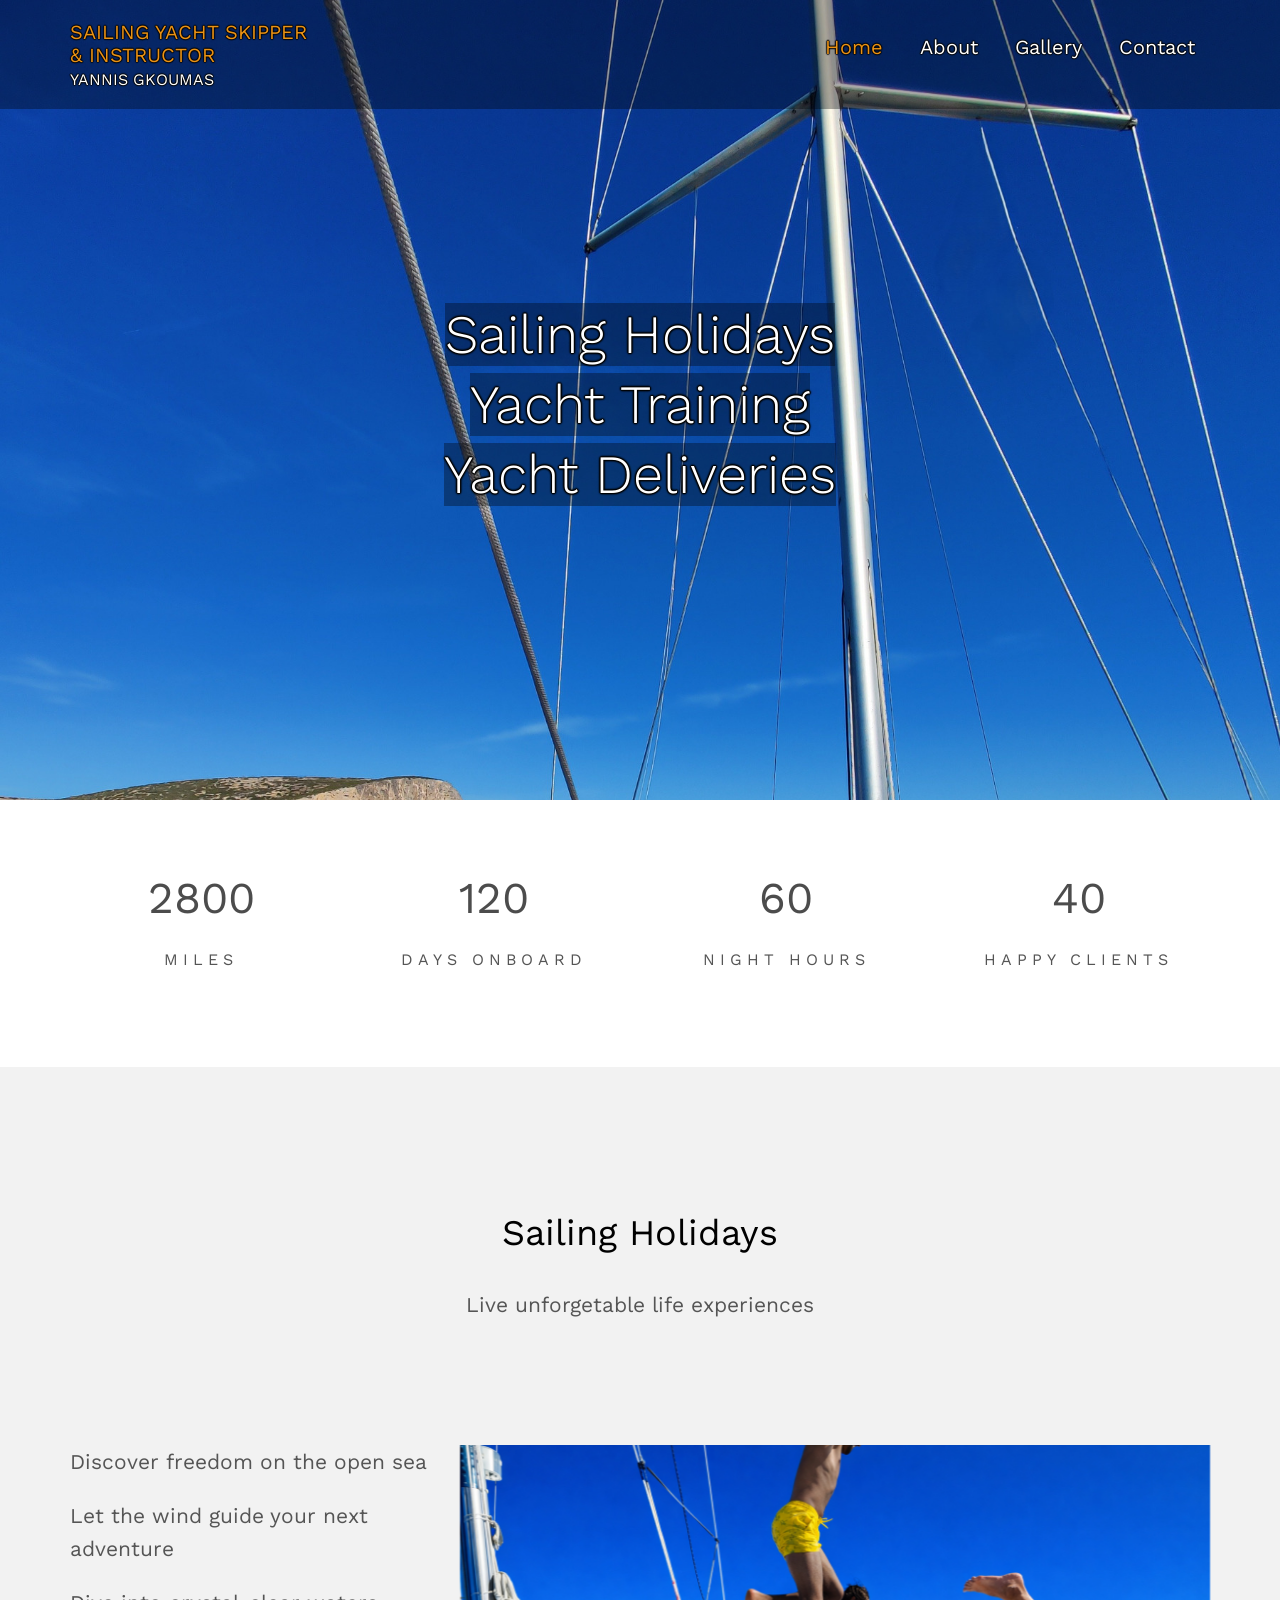
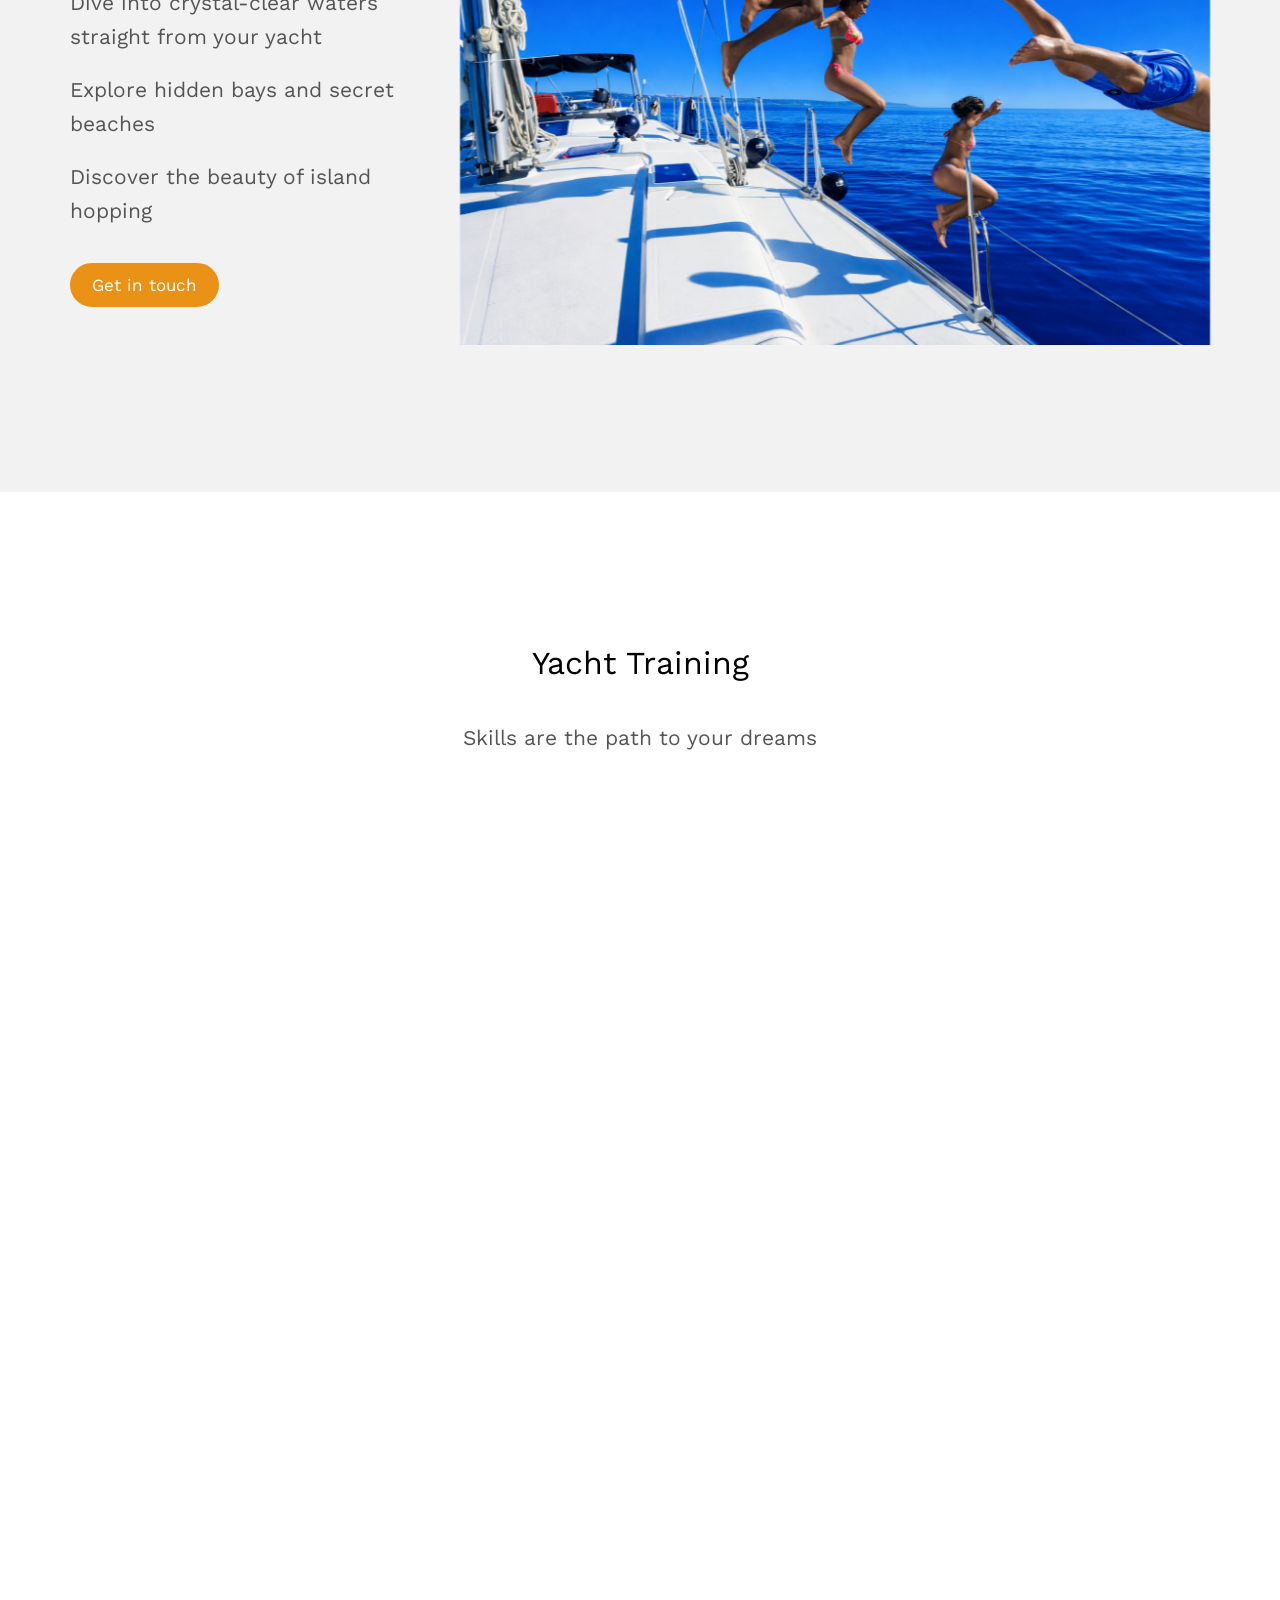
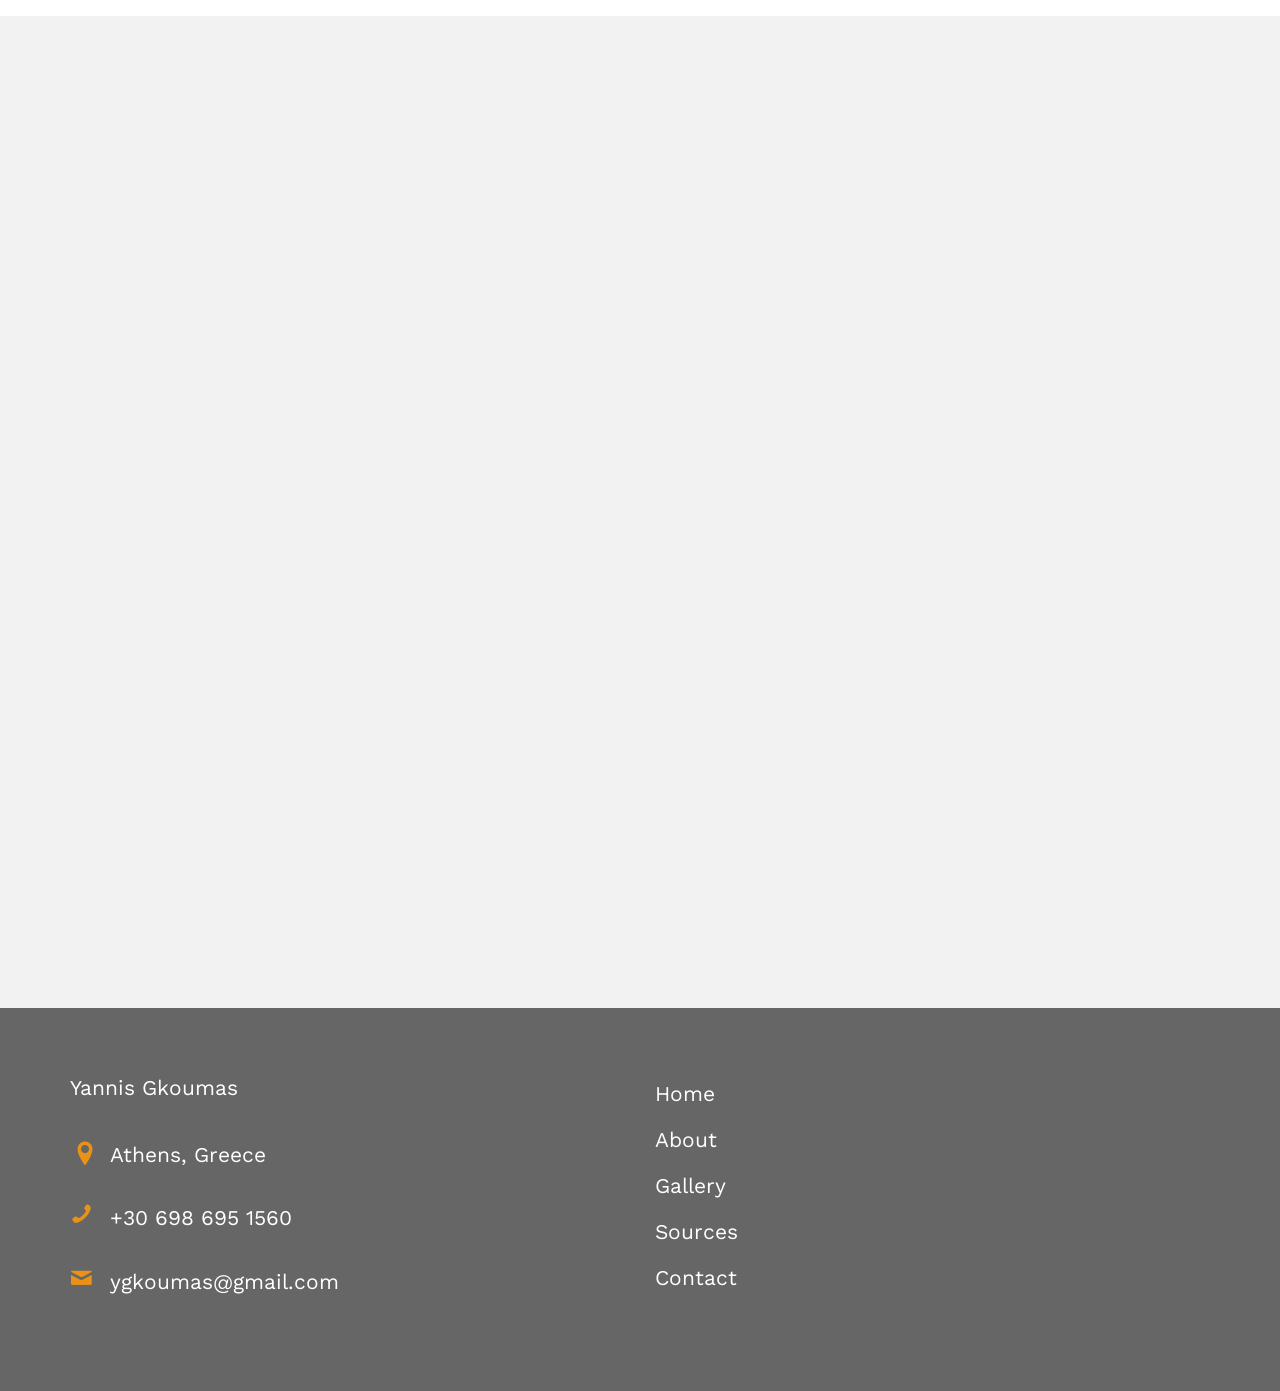
==== commit 60f0ba90: "Improve UX of contact form" ====
--- a/index.html
+++ b/index.html
@@ -166,7 +166,7 @@
 
                     <p>
                       <a
-                        class="btn btn-primary btn-lg btn-learn"
+                        class="btn btn-primary"
                         href="contact.html?subject=holidays"
                         >Get in touch</a
                       >
@@ -205,7 +205,7 @@
                     <p>Private tuition and groups</p>
                     <p>
                       <a
-                        class="btn btn-primary btn-lg btn-learn"
+                        class="btn btn-primary"
                         href="contact.html?subject=training"
                         >Get in touch</a
                       >
@@ -248,7 +248,7 @@
                     </p>
                     <p>
                       <a
-                        class="btn btn-primary btn-lg btn-learn"
+                        class="btn btn-primary"
                         href="contact.html?subject=delivery"
                         >Get in touch</a
                       >
--- a/css/style.css
+++ b/css/style.css
@@ -1671,7 +1671,7 @@
   margin-right: 4px;
   margin-bottom: 4px;
   font-family: "Work Sans", Arial, sans-serif;
-  font-size: 16px;
+  font-size: 17px;
   font-weight: 400;
   -webkit-border-radius: 30px;
   -moz-border-radius: 30px;
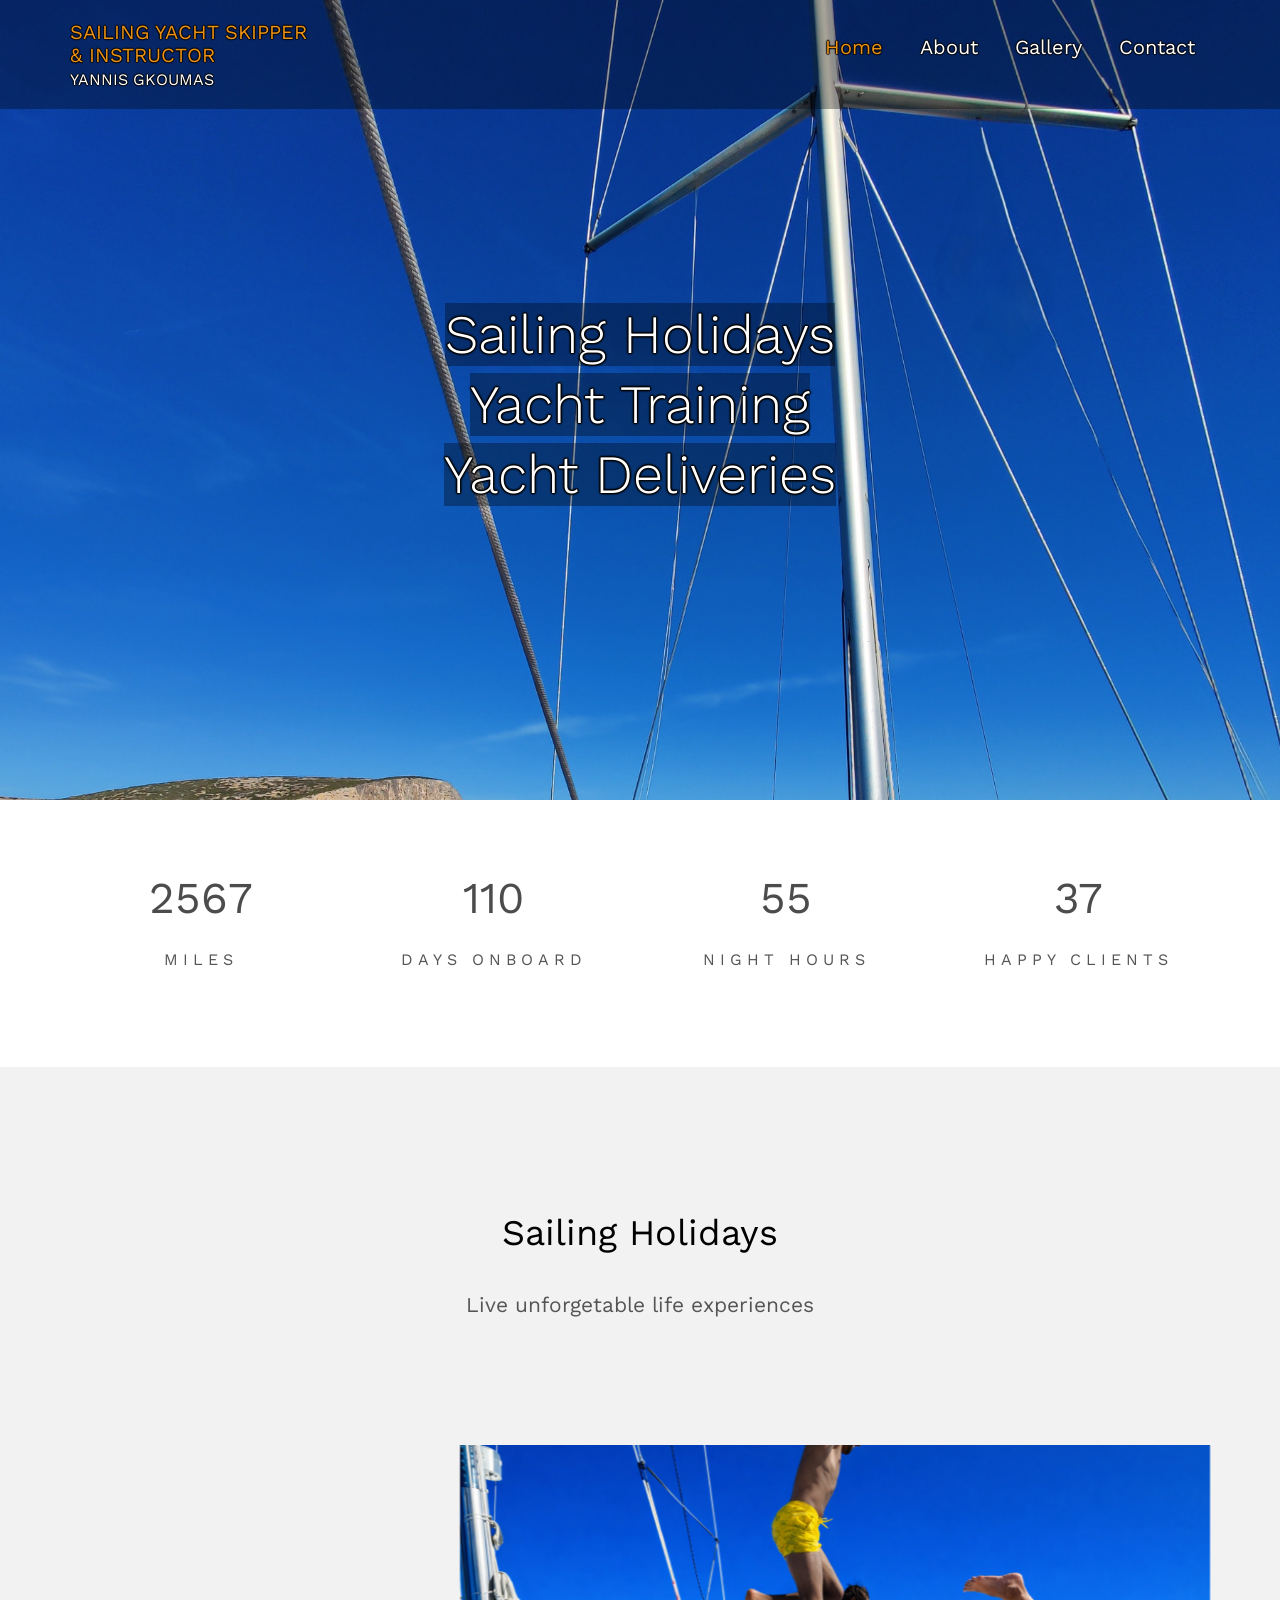
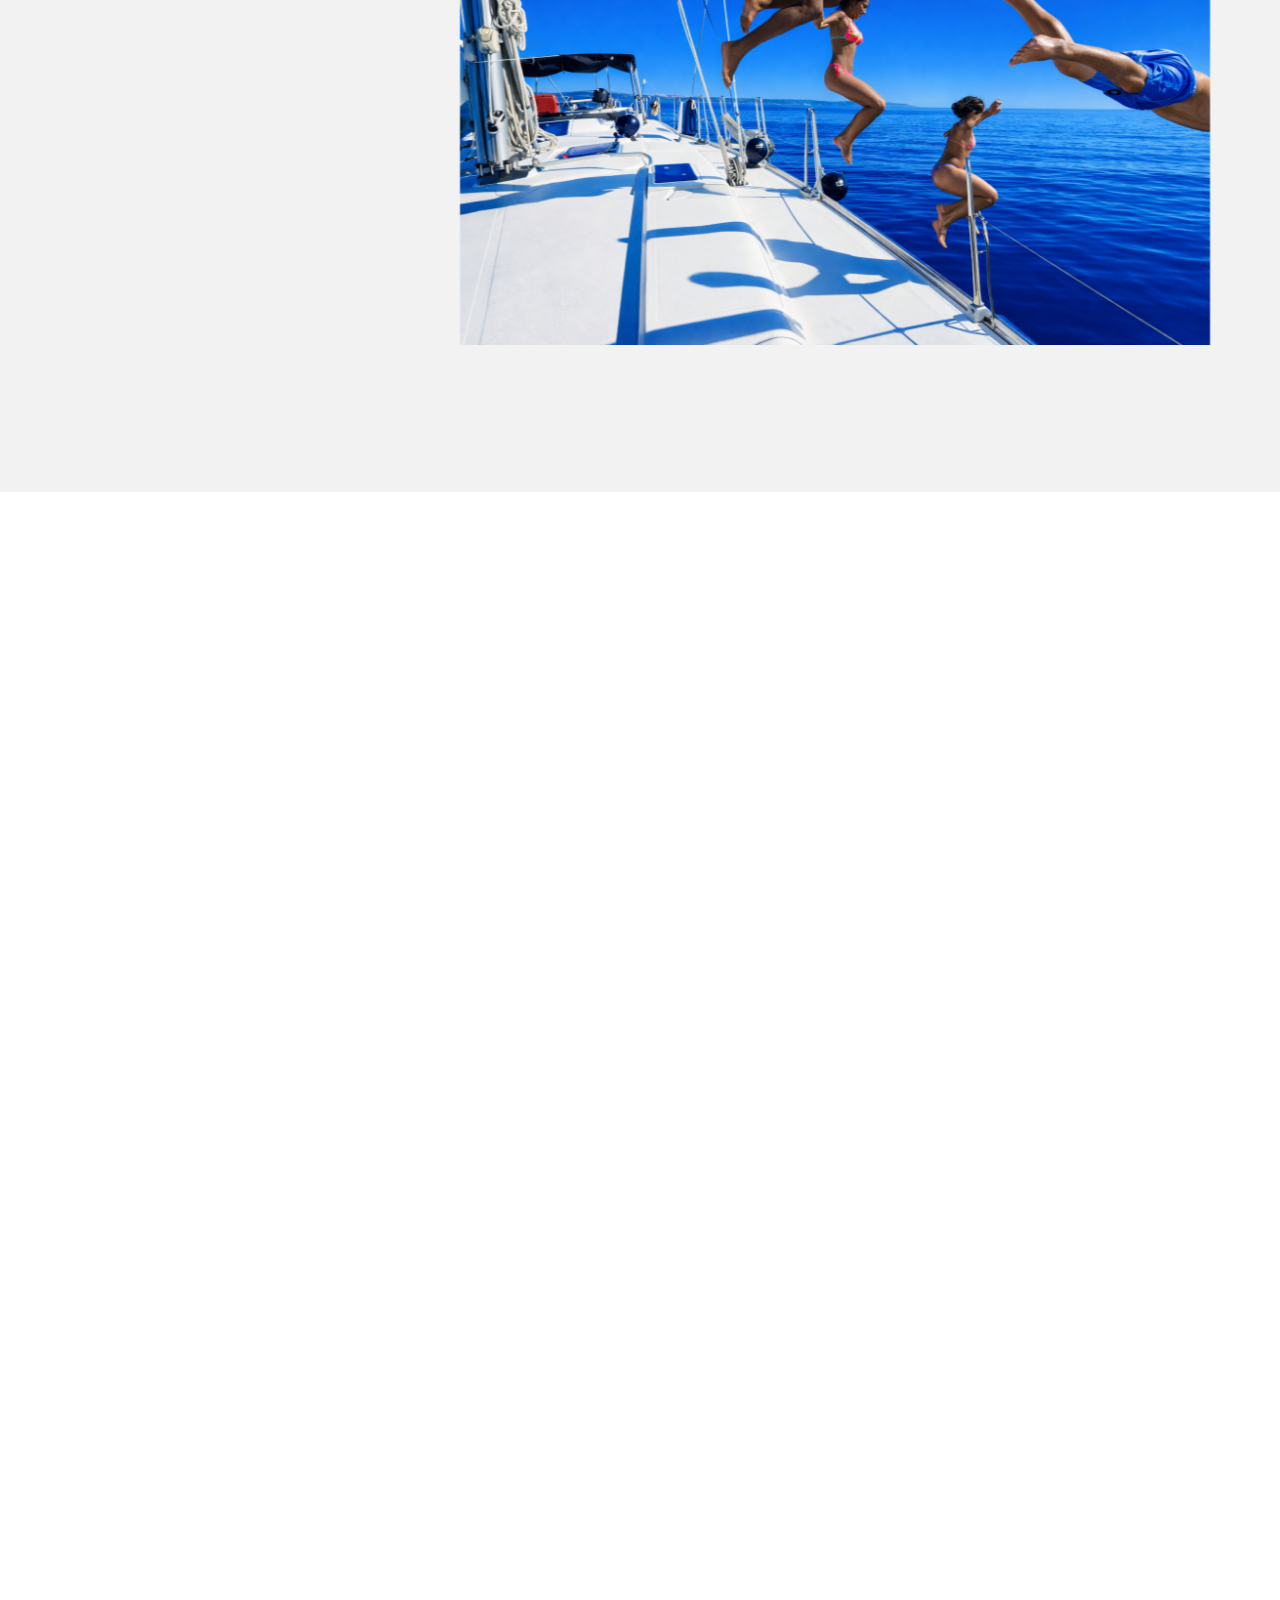
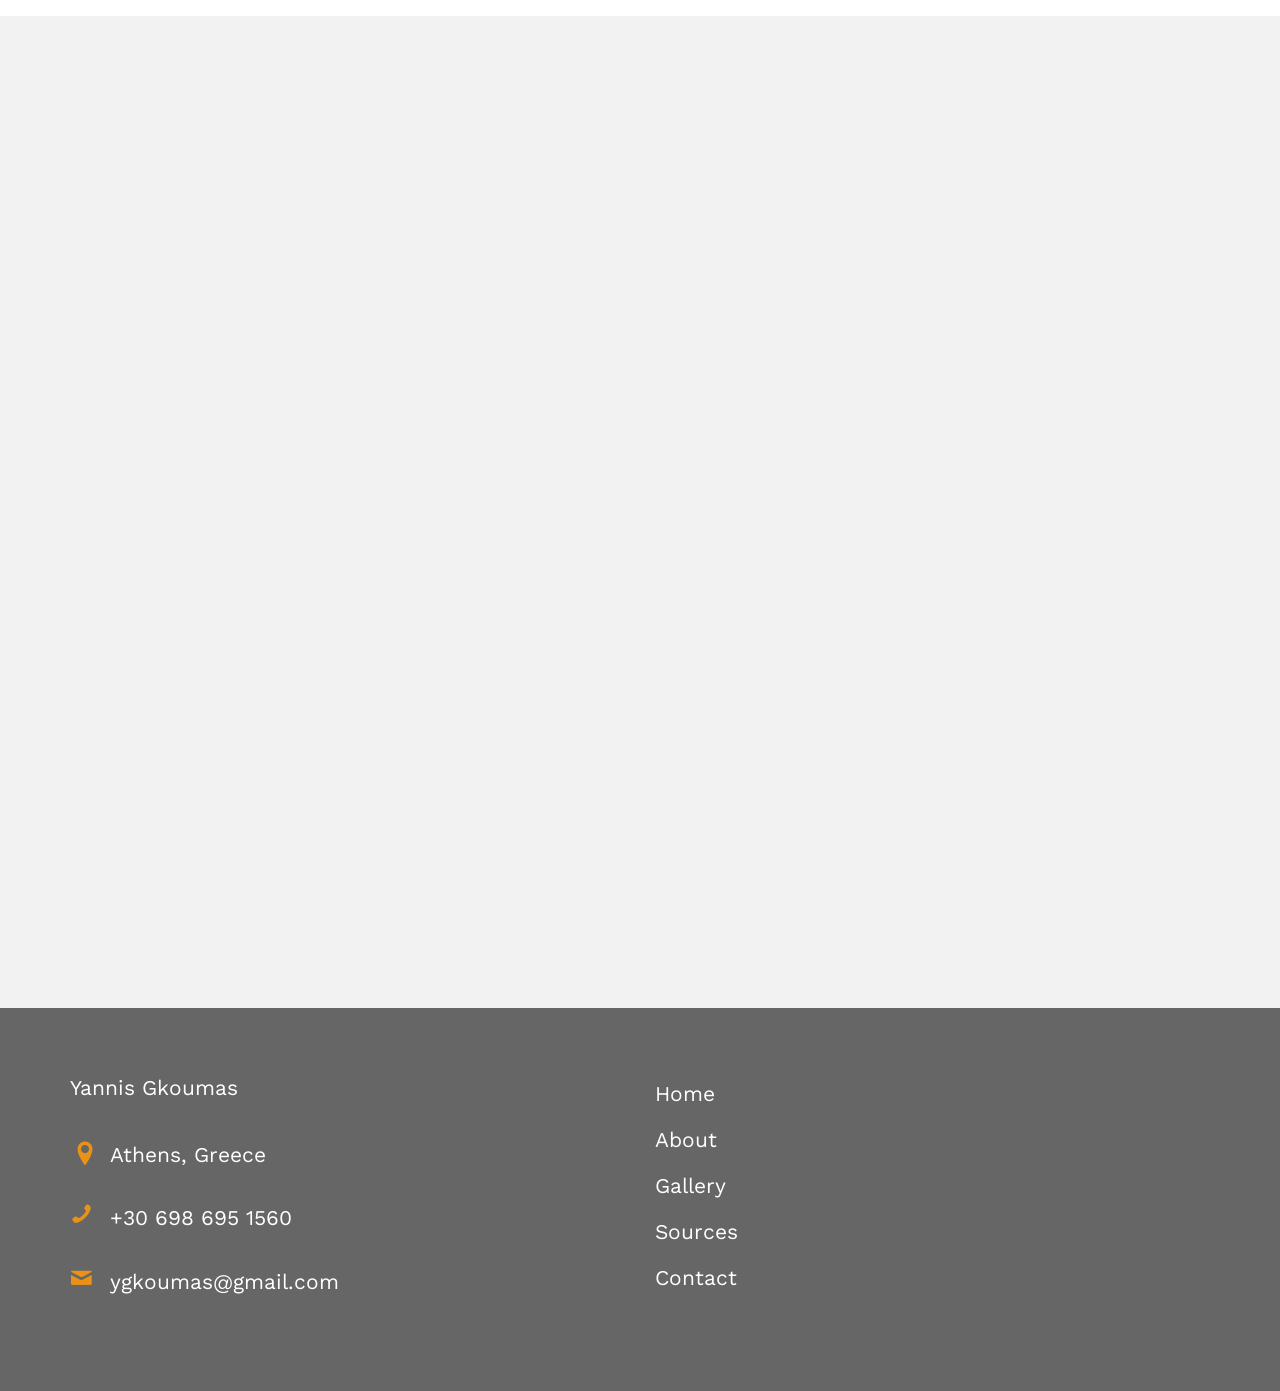
==== commit 22c50c62: "add google analytics" ====
--- a/index.html
+++ b/index.html
@@ -33,6 +33,15 @@
     <!-- Modernizr JS -->
     <script src="js/modernizr-2.6.2.min.js"></script>
   </head>
+    <!-- Google tag (gtag.js) -->
+  <script async src="https://www.googletagmanager.com/gtag/js?id=G-DWHJMBMLZ0"></script>
+  <script>
+    window.dataLayer = window.dataLayer || [];
+    function gtag(){dataLayer.push(arguments);}
+    gtag('js', new Date());
+
+    gtag('config', 'G-DWHJMBMLZ0');
+  </script>
   <body>
     <div class="fh5co-loader"></div>
     <div id="page">
--- a/css/style.css
+++ b/css/style.css
@@ -107,7 +107,7 @@
   background: #00000055;
 }
 #light-page .fh5co-nav {
-  background: #eee9;
+  background: #fff;
 }
 #light-page #fh5co-header h1 span,
 #light-page #fh5co-header h2 span {
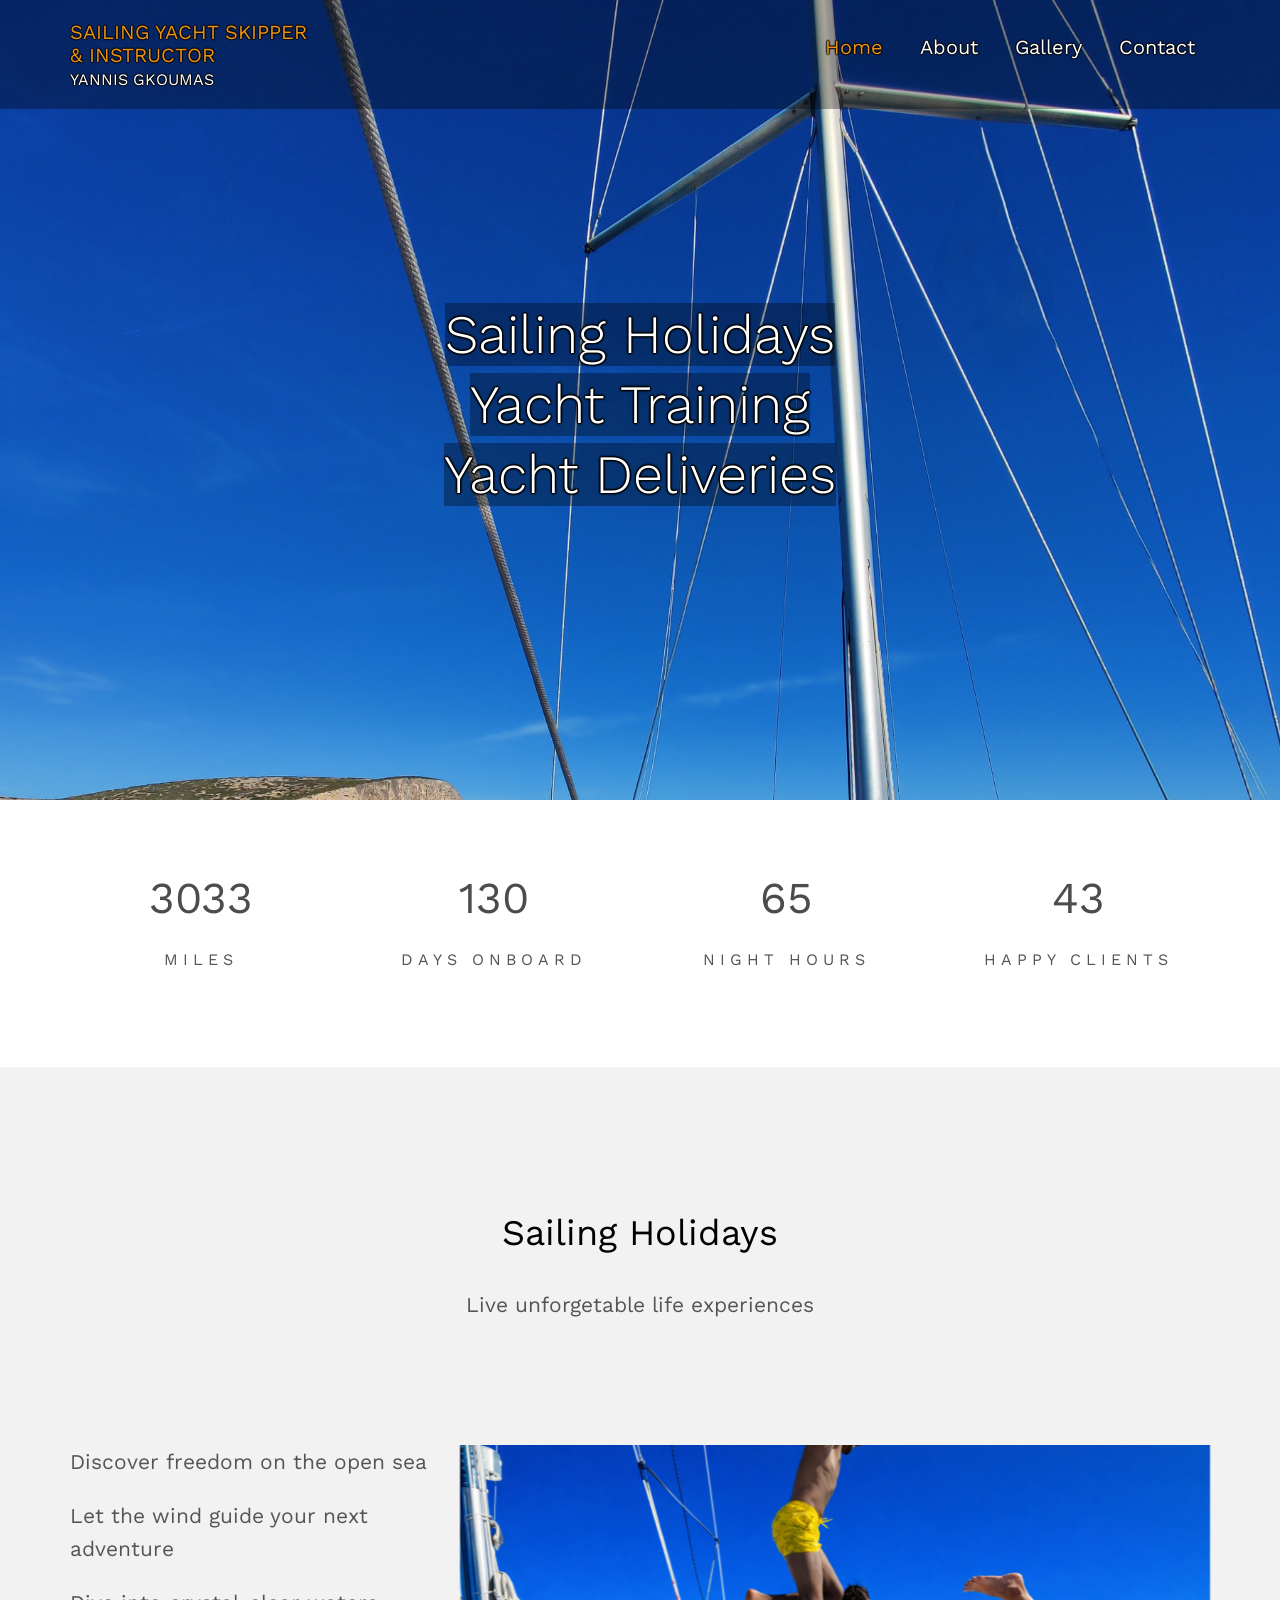
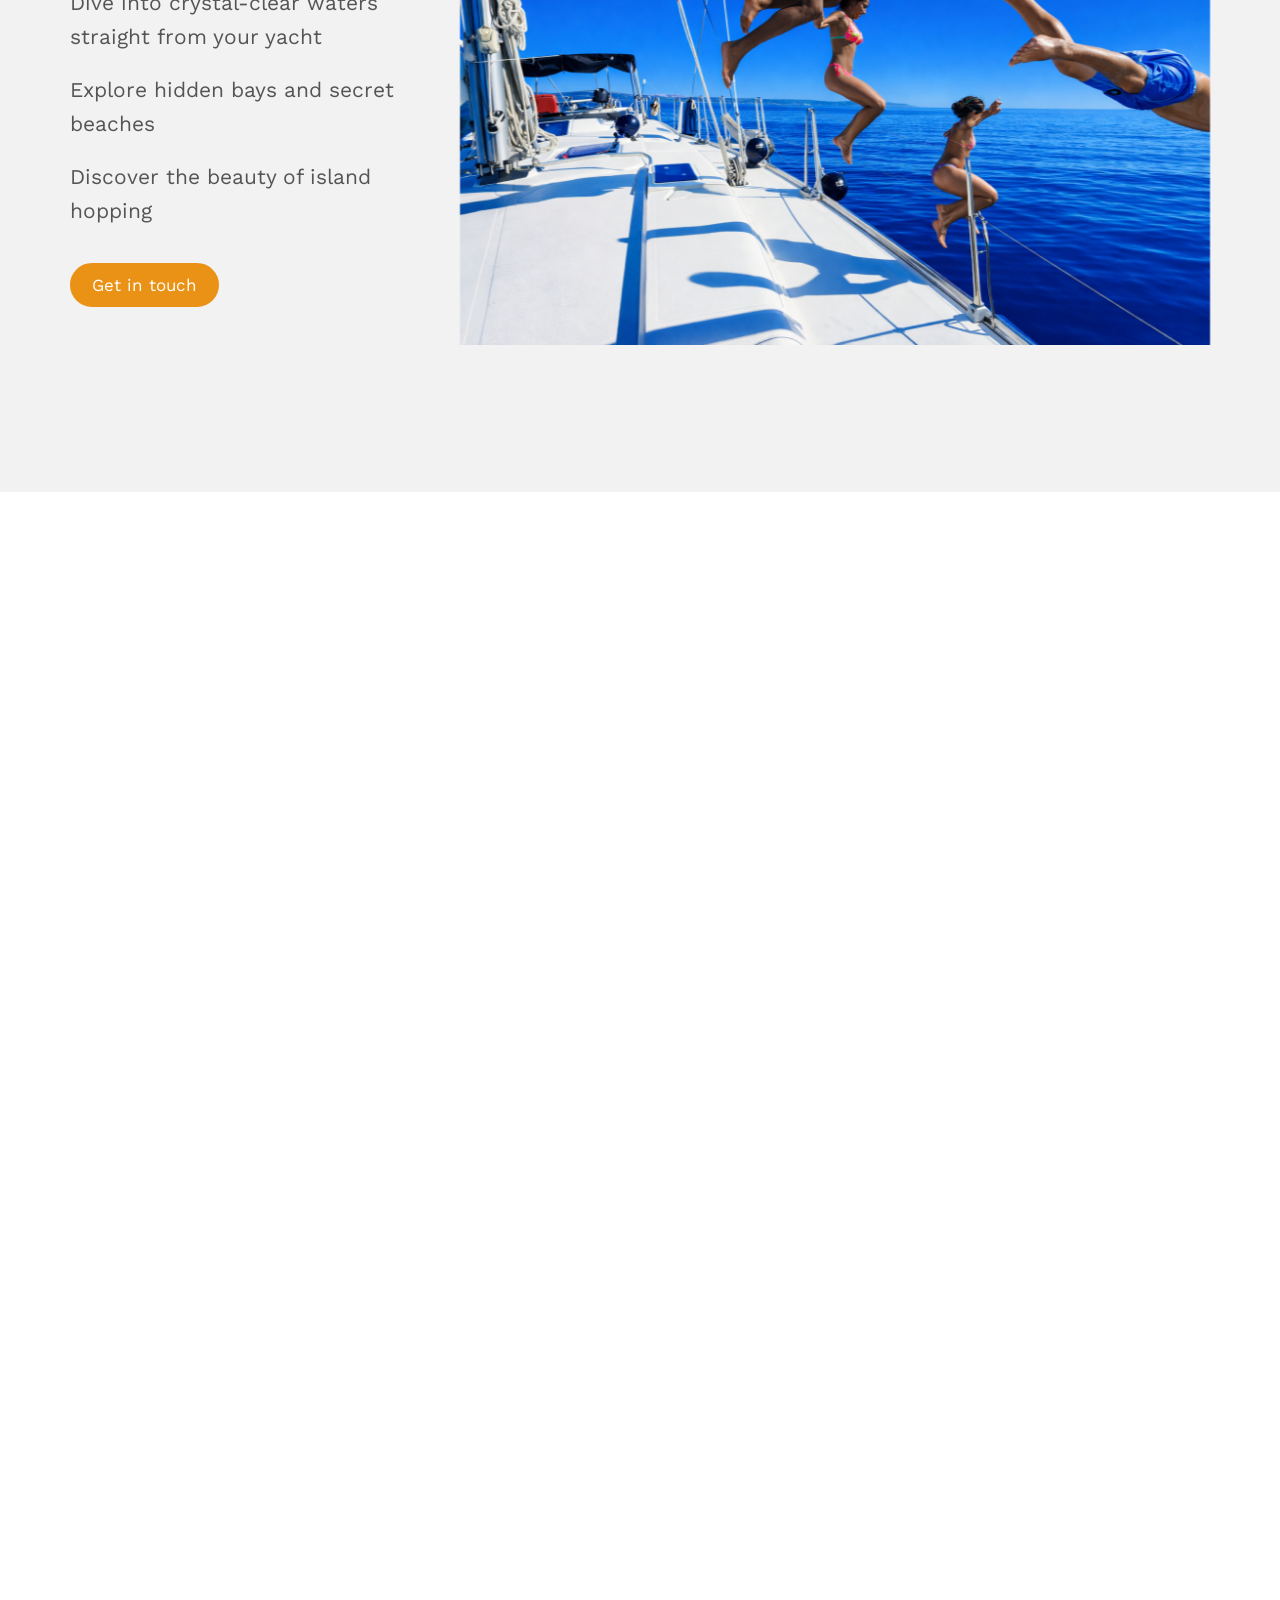
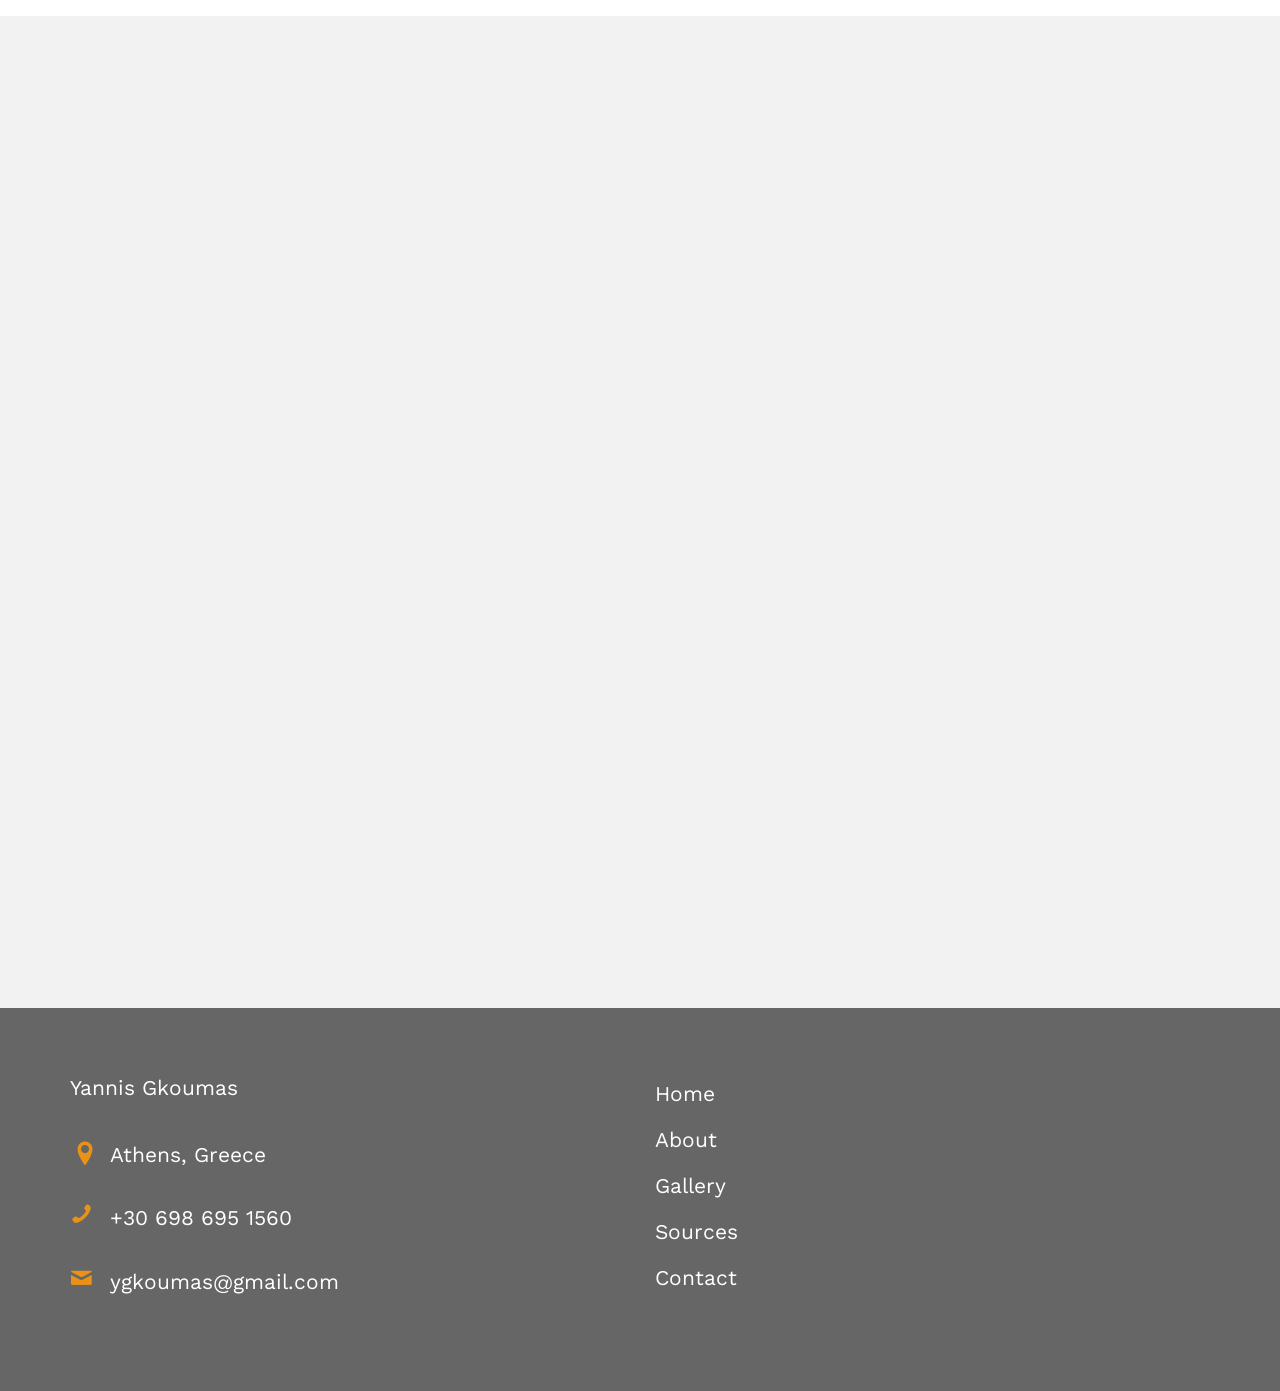
==== commit 7cd2a174: "fix page titles" ====
--- a/index.html
+++ b/index.html
@@ -7,7 +7,7 @@
     <link rel="manifest" href="/site.webmanifest" />
 
     <meta charset="utf-8" />
-    <title>Yannis Gkoumas - Sailing Yacht Skipper & Instructor</title>
+    <title>Sailing Yacht Skipper & Instructor - Yannis Gkoumas</title>
     <meta content="width=device-width, initial-scale=1" name="viewport" />
     <meta
       content="sailing, yacht charter, catamaran, sailboat, sailing yacht, day skipper, sailing lessons, Alimos, Greece"
@@ -33,7 +33,7 @@
     <!-- Modernizr JS -->
     <script src="js/modernizr-2.6.2.min.js"></script>
   </head>
-    <!-- Google tag (gtag.js) -->
+  <!-- Google tag (gtag.js) -->
   <script async src="https://www.googletagmanager.com/gtag/js?id=G-DWHJMBMLZ0"></script>
   <script>
     window.dataLayer = window.dataLayer || [];
--- a/css/style.css
+++ b/css/style.css
@@ -107,7 +107,7 @@
   background: #00000055;
 }
 #light-page .fh5co-nav {
-  background: #fff;
+  background: #f4f4f4;
 }
 #light-page #fh5co-header h1 span,
 #light-page #fh5co-header h2 span {
